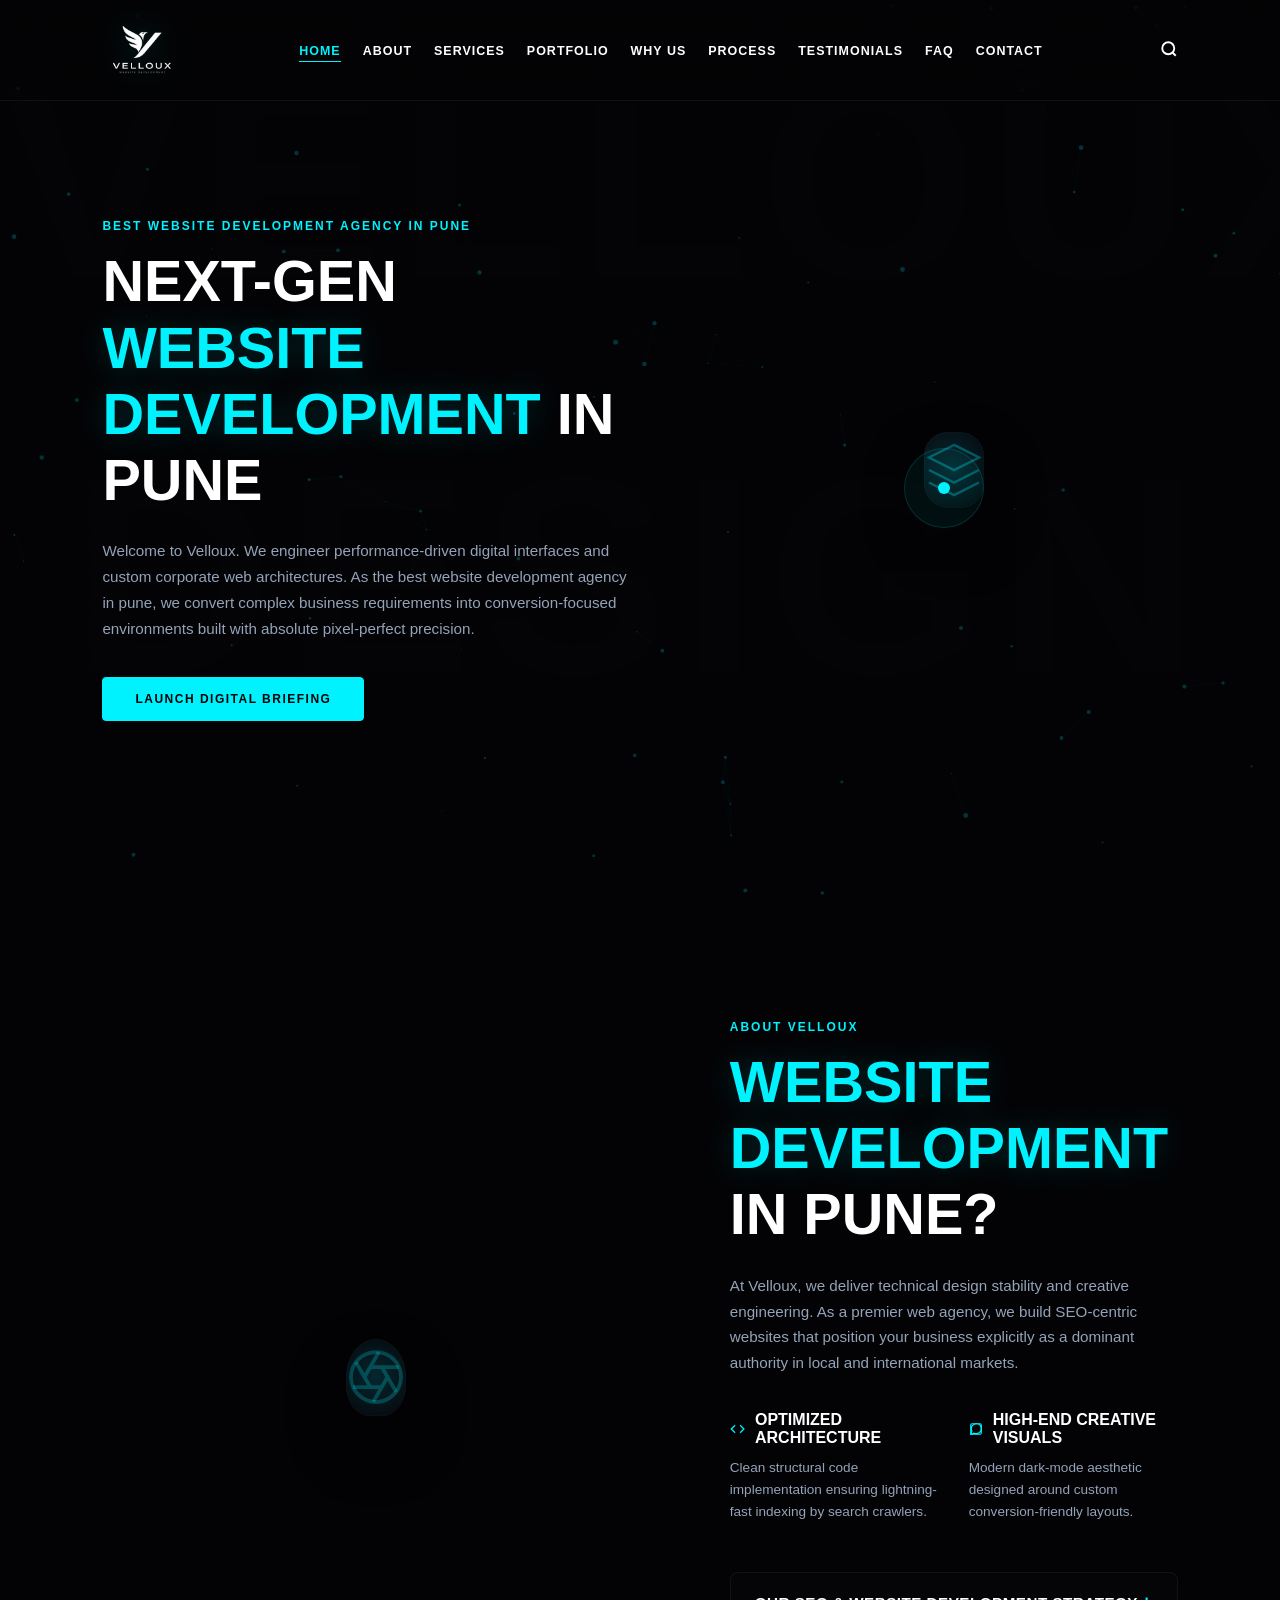
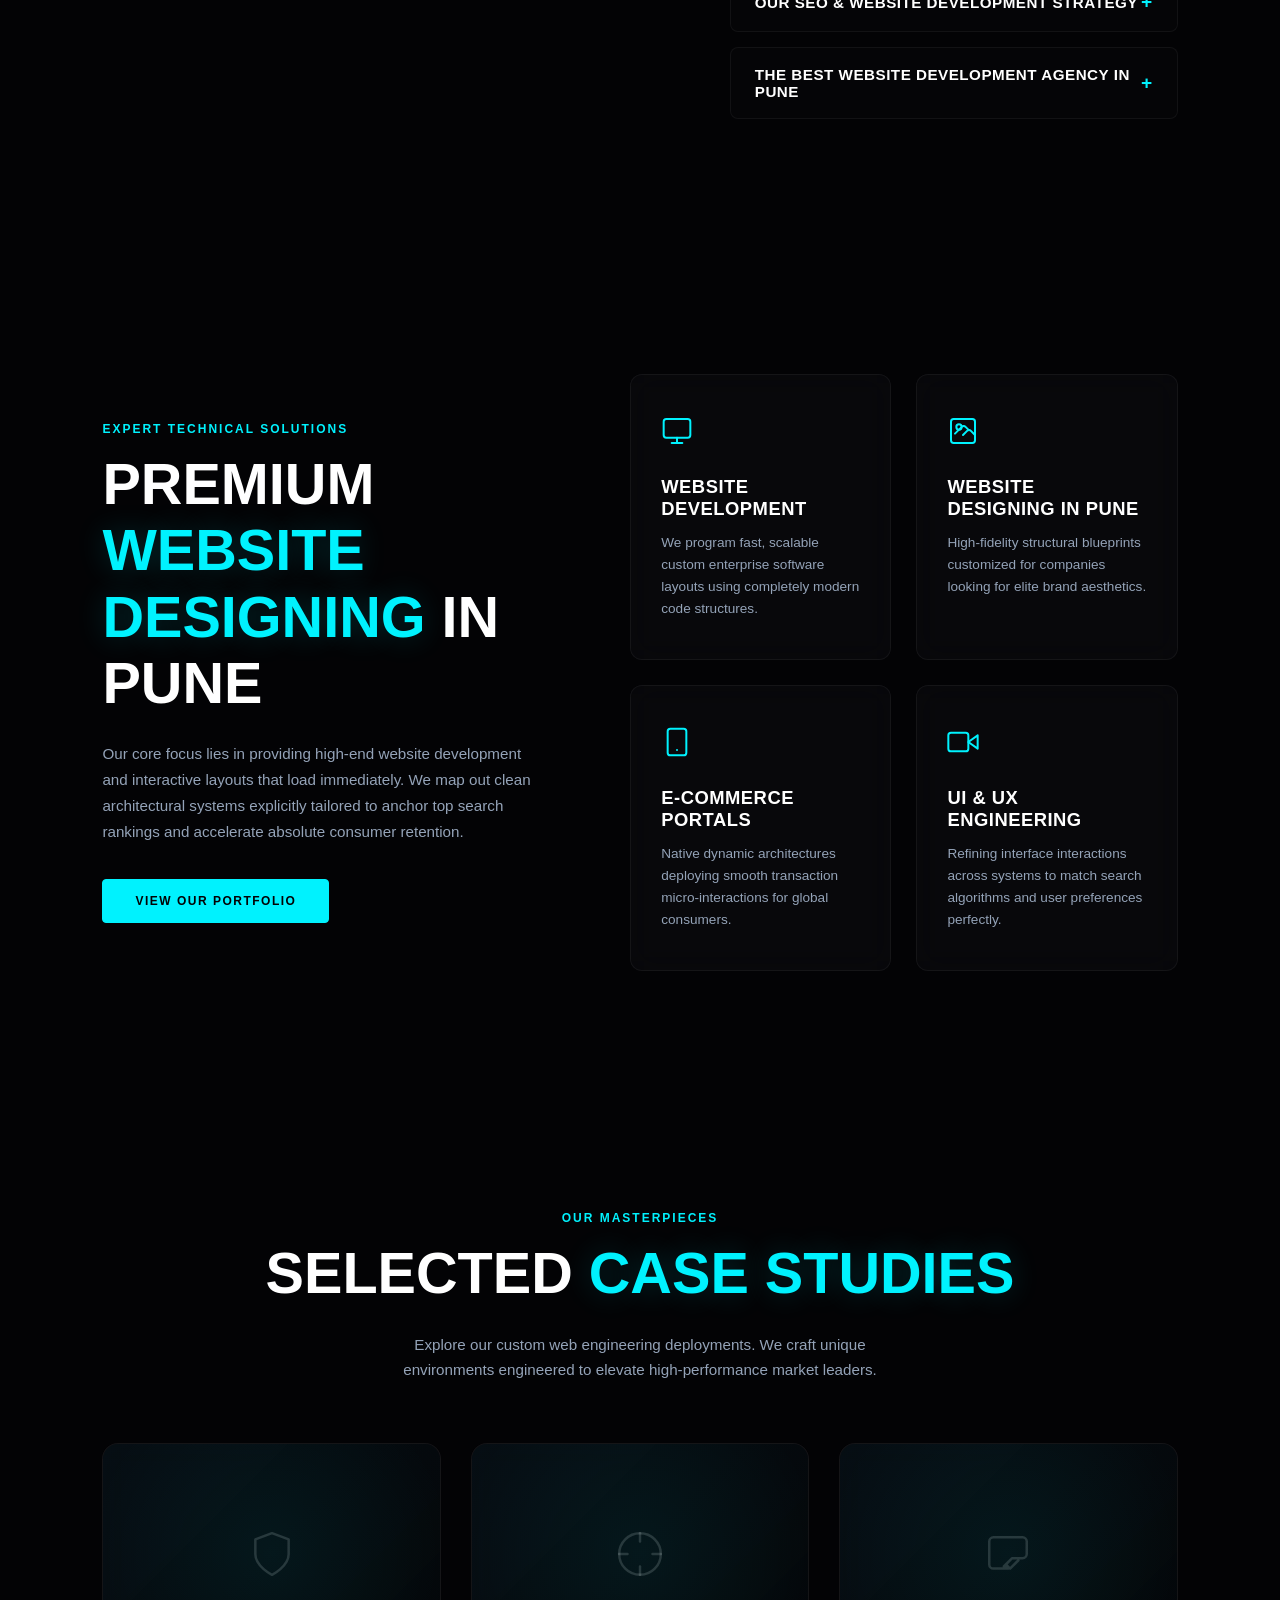
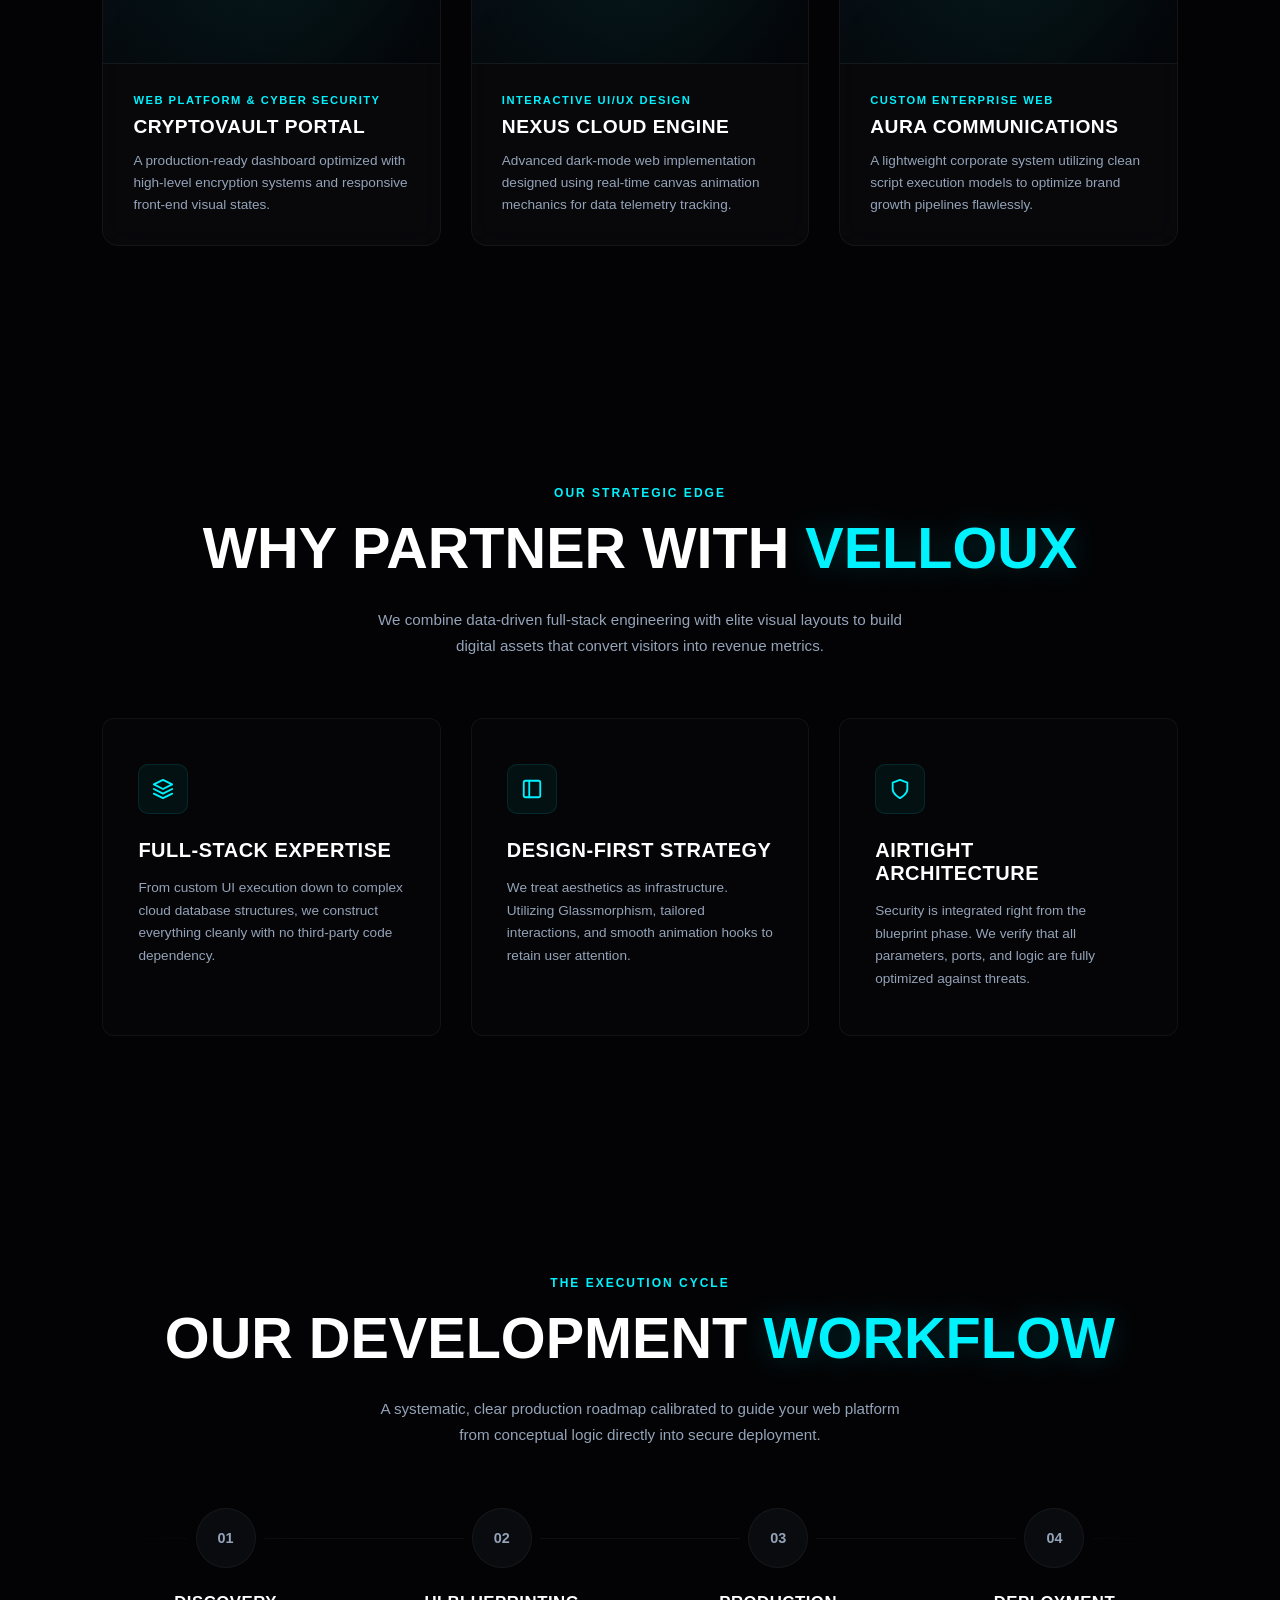
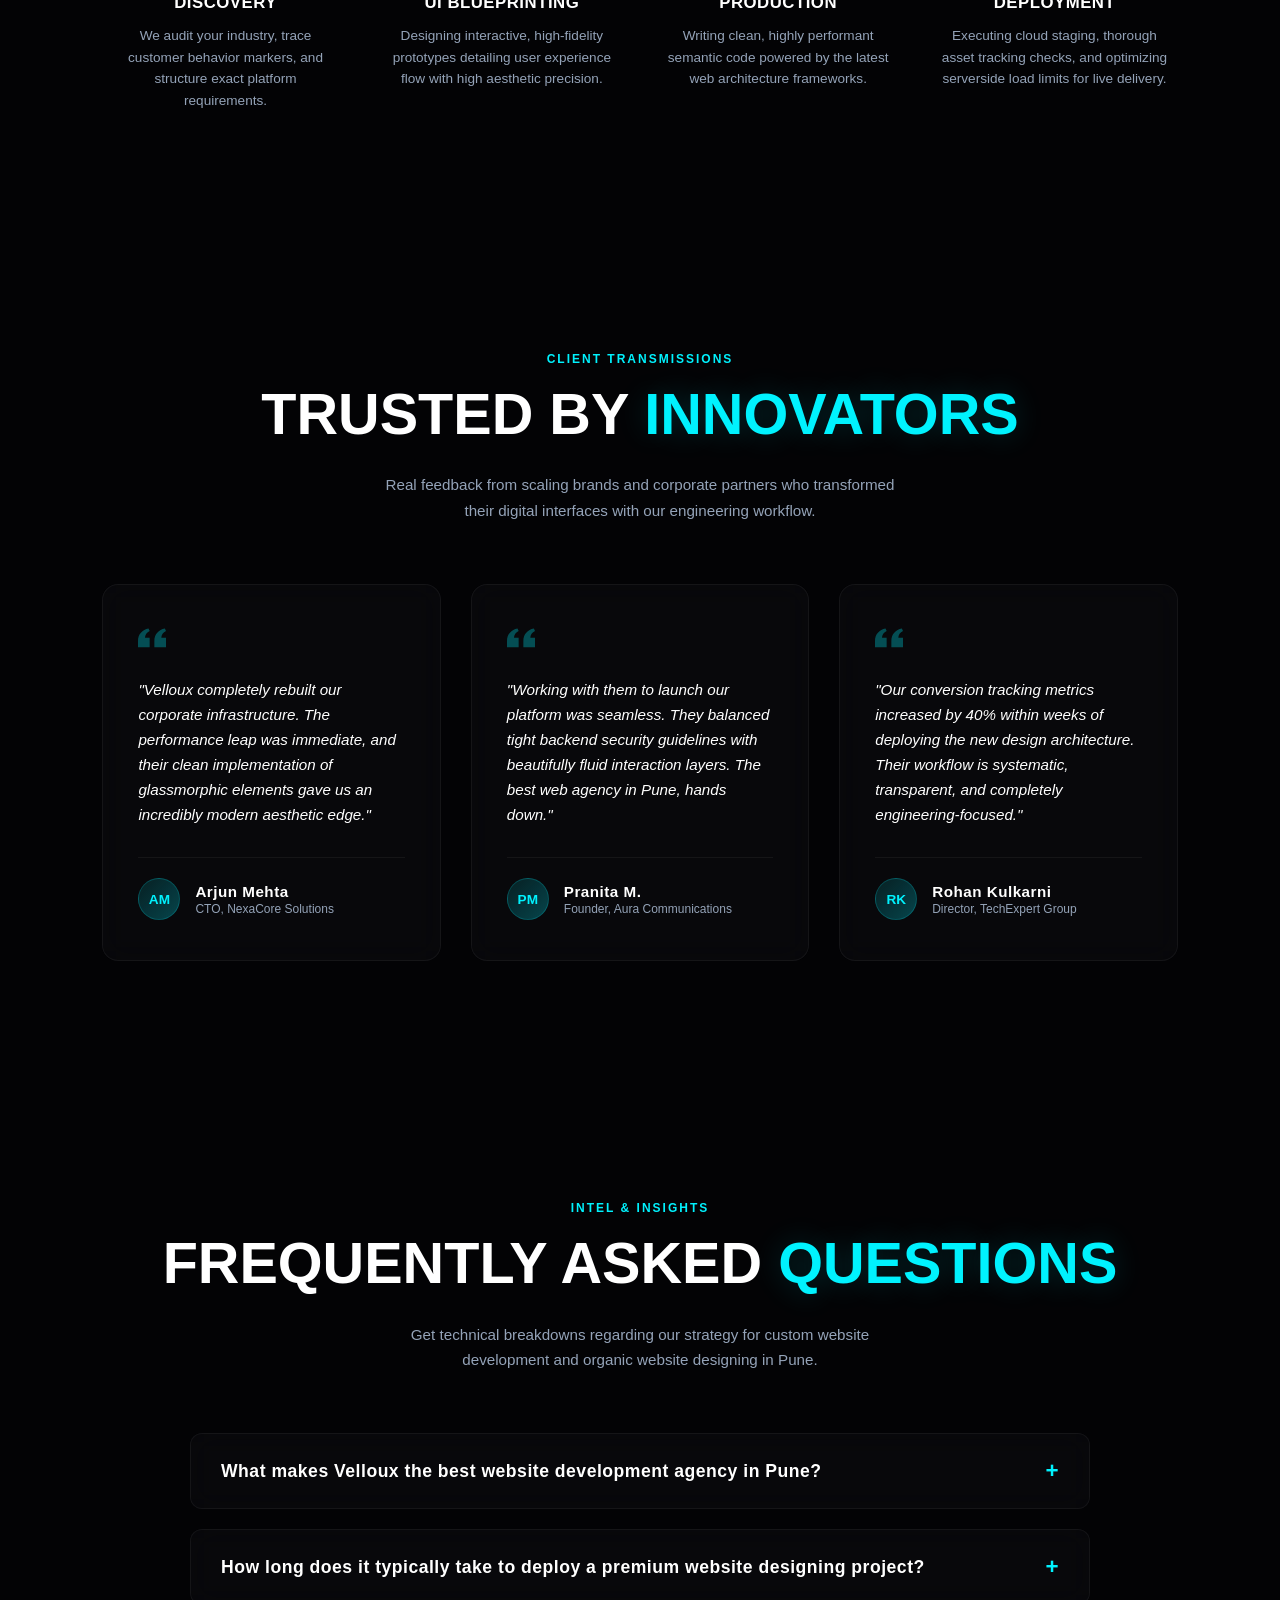
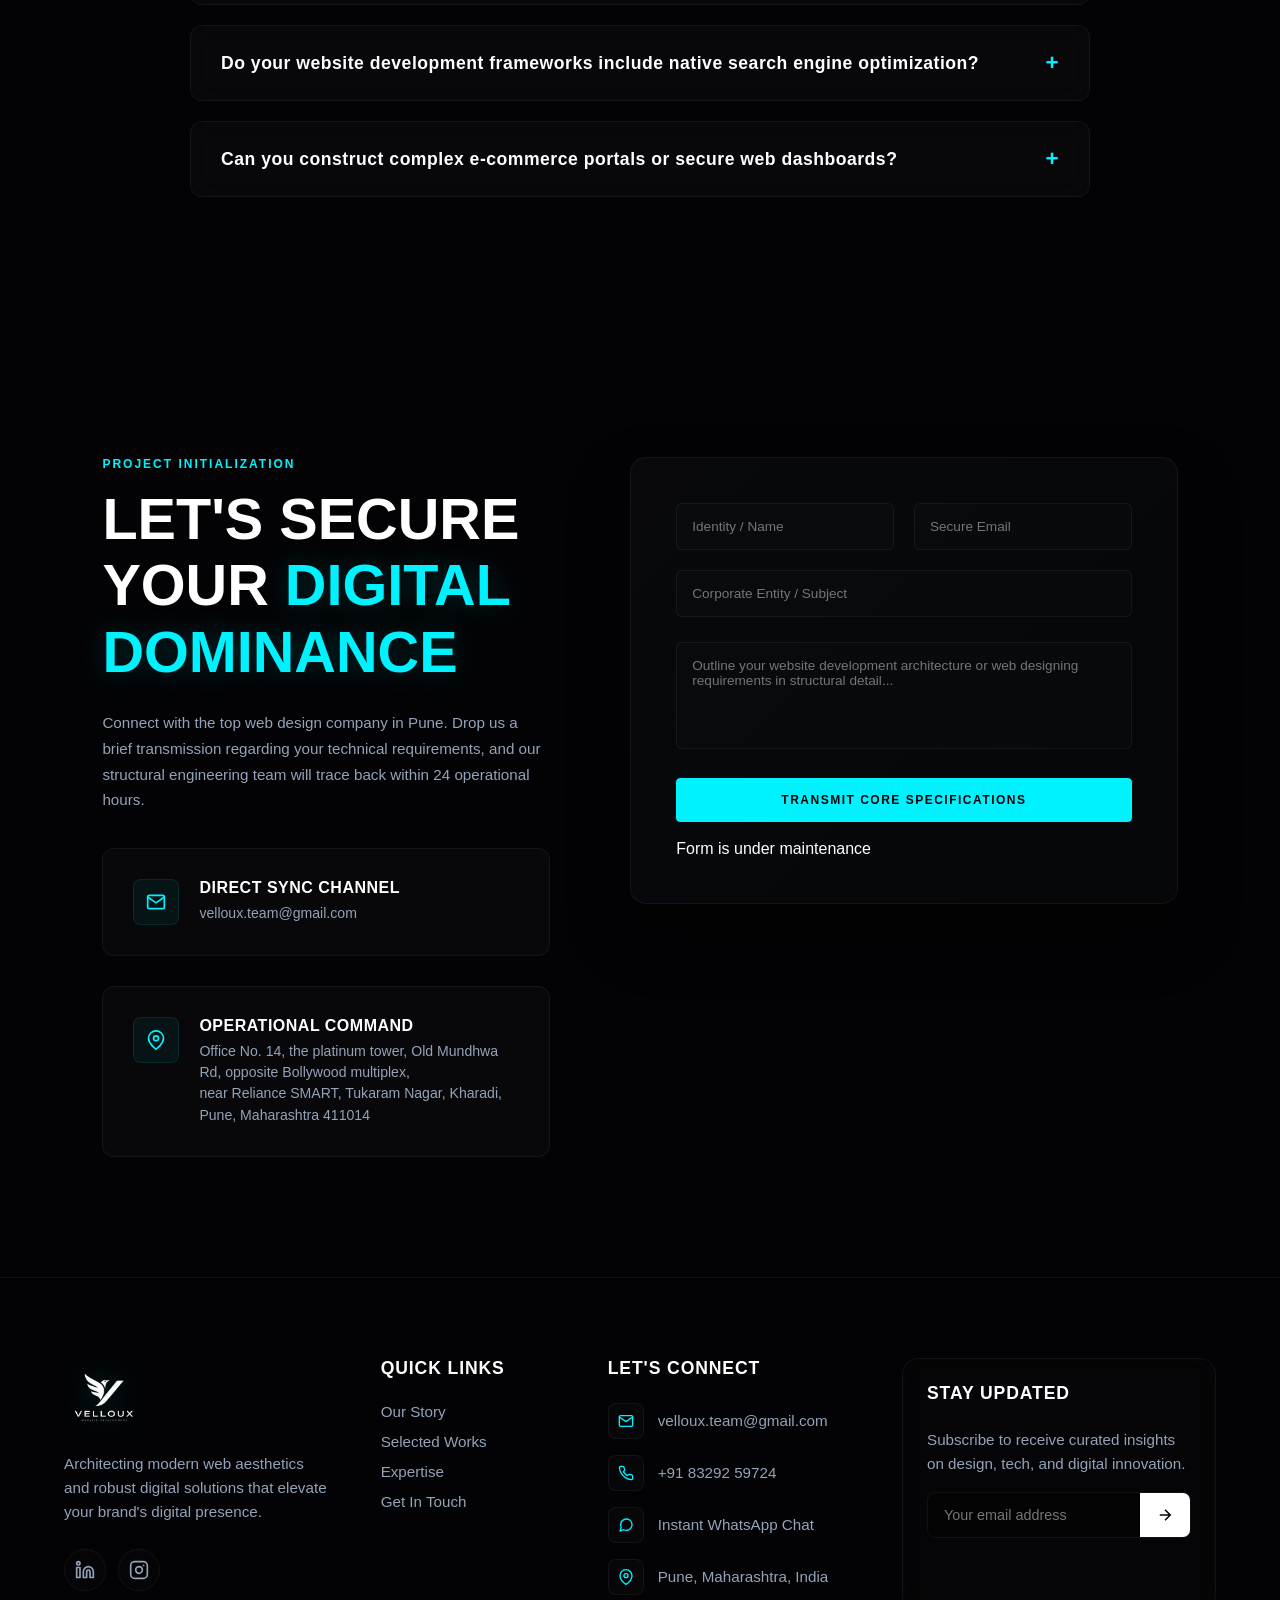
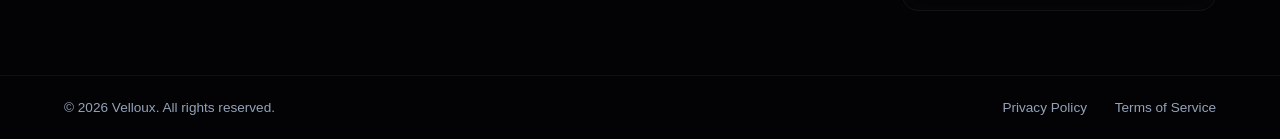
==== index.html @ 7aa00da4 "Update index.html" ====
<!DOCTYPE html>
<html lang="en">
<head>
    <meta charset="UTF-8">
    <meta name="viewport" content="width=device-width, initial-scale=1.0">
    
    <title>Velloux | Best Website Development Agency in Pune</title>
    <meta name="description" content="Velloux is a premier web design company offering professional website development in Pune. We deliver top-tier custom website designing in Pune to accelerate business growth.">
    <meta name="keywords" content="website development in pune, website designing in pune, website development, Velloux, best website development agency in pune">
    <meta name="robots" content="index, follow">
    <meta name="author" content="Velloux">
    <link rel="canonical" href="https://www.velloux.com/">

    <meta property="og:type" content="website">
    <meta property="og:url" content="https://www.velloux.com/">
    <meta property="og:title" content="Velloux | Best Website Development Agency in Pune">
    <meta property="og:description" content="Velloux is a premier web design company offering professional website development in Pune. We deliver top-tier custom website designing in Pune to accelerate business growth.">
    <meta property="og:image" content="https://www.velloux.com/assets/images/og-share-banner.jpg">

    <meta property="twitter:card" content="summary_large_image">
    <meta property="twitter:url" content="https://www.velloux.com/">
    <meta property="twitter:title" content="Velloux | Best Website Development Agency in Pune">
    <meta property="twitter:description" content="Velloux is a premier web design company offering professional website development in Pune. We deliver top-tier custom website designing in Pune to accelerate business growth.">
    <meta property="twitter:image" content="https://www.velloux.com/assets/images/og-share-banner.jpg">

    <script>
        (function(w,d,s,l,i){w[l]=w[l]||[];w[l].push({'gtm.start':
        new Date().getTime(),event:'gtm.js'});var f=d.getElementsByTagName(s)[0],
        j=d.getElementsByTagName(sxl,s.createElement(s),dl=l!='dataLayer'?'&l='+l:'';j.async=true;j.src=
        'https://www.googletagmanager.com/gtm.js?id='+i+dl;f.parentNode.insertBefore(j,f);
        })(window,document,'script','dataLayer','GTM-XXXXXXX');
    </script>

    <script async src="https://www.googletagmanager.com/gtag/js?id=GA_MEASUREMENT_ID"></script>
    <script>
        window.dataLayer = window.dataLayer || [];
        function gtag(){dataLayer.push(arguments);}
        gtag('js', new Date());
        gtag('config', 'GA_MEASUREMENT_ID');
    </script>

    <script type="application/ld+json">
    {
      "@context": "https://schema.org",
      "@type": "ProfessionalService",
      "name": "Velloux",
      "url": "https://www.velloux.com/",
      "image": "https://www.velloux.com/assets/images/og-share-banner.jpg",
      "description": "Velloux is a premier web design company offering professional website development in Pune.",
      "address": {
        "@type": "PostalAddress",
        "addressLocality": "Pune",
        "addressRegion": "MH",
        "addressCountry": "IN"
      },
      "geo": {
        "@type": "GeoCoordinates",
        "latitude": "18.5204",
        "longitude": "73.8567"
      },
      "priceRange": "$$"
    }
        <!-- Google tag (gtag.js) -->
<script async src="https://www.googletagmanager.com/gtag/js?id=G-8NYF3XCFQ7"></script>
<script>
  window.dataLayer = window.dataLayer || [];
  function gtag(){dataLayer.push(arguments);}
  gtag('js', new Date());

  gtag('config', 'G-8NYF3XCFQ7');
    </script>
   <link rel="stylesheet" href="style.css">
    <!-- Font Awesome CDN for Icons -->
    <link rel="stylesheet" href="https://cdnjs.cloudflare.com/ajax/libs/font-awesome/6.5.1/css/all.min.css" integrity="sha512-DTOQO9RWCH3ppGqcWaEA1BIZOC6xxalwEsw9c2QQeAIftl+Vegovlnee1c9QX4TctnWMn13TZye+giMm8e2LwA==" crossorigin="anonymous" referrerpolicy="no-referrer" />
</head>
<body>

    <!-- KINETIC CURSOR BALL -->
    <div id="custom-cursor"></div>

    <!-- INTERACTIVE BACKGROUND BACKDROP -->
    <canvas id="interactive-particle-canvas"></canvas>

    <!-- LOADING SHIELD CONTAINER -->
    <div id="preloader">
        <div class="loader-spinner"></div>
    </div>

    <!-- BACKGROUND BRAND WATERMARKS -->
    <div class="bg-watermark wm-hero">VELLOUX</div>
    <div class="bg-watermark wm-process">DESIGN</div>

    <!-- HEADER BRAND NAVIGATION -->
    <header>
        <a href="#" class="logo-block">
            <!-- LOGO IMAGE INTEGRATION -->
            <img src="inverted logo.png" alt="Velloux Logo" class="nav-logo-img">
        </a>
        <nav>
            <ul>
                <li class="active"><a href="#home">Home</a></li>
                 <li><a href="#about">About</a></li>
                <li><a href="#services">Services</a></li>
                <li><a href="#portfolio">Portfolio</a></li>
                <li><a href="#why-choose-us">Why Us</a></li>
                <li><a href="#process">Process</a></li>
                <li><a href="#testimonials">Testimonials</a></li>
                <li><a href="#faq">FAQ</a></li>
                <li><a href="#contact">Contact</a></li>
               
            </ul>
        </nav>
        <button class="nav-search" id="search-trigger" aria-label="Search Architecture">
            <svg width="18" height="18" viewBox="0 0 24 24" fill="none" stroke="currentColor" stroke-width="2.5"><circle cx="11" cy="11" r="8"></circle><line x1="21" y1="21" x2="16.65" y2="16.65"></line></svg>
        </button>
    </header>

    <main>
        <!-- HERO SUITE ENTRY -->
        <section class="hero-section" id="home">
            <div class="layout-split">
                <div class="scroll-reveal visible">
                    <span class="section-tag">Best Website Development Agency in Pune</span>
                    <h1 class="section-title">Next-Gen <span>Website Development</span> in Pune</h1>
                    <p class="section-desc">Welcome to Velloux. We engineer performance-driven digital interfaces and custom corporate web architectures. As the best website development agency in pune, we convert complex business requirements into conversion-focused environments built with absolute pixel-perfect precision.</p>
                    <button class="btn-cyan modal-trigger">Launch Digital Briefing</button>
                </div>
                <div class="media-frame scroll-reveal visible" id="hero-media-tilt">
                    <div class="glow-image-wrapper">
                        <div class="graphic-surface">
                            <svg width="60" height="60" viewBox="0 0 24 24" fill="none" stroke="rgba(0,242,254,0.3)" stroke-width="1"><path d="M12 2L2 7l10 5 10-5-10-5zM2 17l10 5 10-5M2 12l10 5 10-5"/></svg>
                        </div>
                    </div>
                    <div class="pulse-ring modal-trigger" title="Play Agency Reel"></div>
                </div>
            </div>
        </section>

        <!-- ABOUT SECTION -->
        <section id="about">
            <div class="layout-split">
                <div class="media-frame scroll-reveal">
                    <div class="glow-image-wrapper" style="border-radius: 50% 50% 40% 40%;">
                        <div class="graphic-surface" style="background: linear-gradient(135deg, rgba(2, 17, 26, 0.6) 0%, rgba(8, 13, 18, 0.8) 100%);">
                            <svg width="60" height="60" viewBox="0 0 24 24" fill="none" stroke="rgba(5,213,228,0.25)" stroke-width="1.5"><circle cx="12" cy="12" r="10"></circle><path d="M14.31 8l5.74 9.94M9.69 8h11.48M7.38 12l5.74-9.94M9.69 16L3.95 6.06M14.31 16H2.83M16.62 12l-5.74 9.94"/></svg>
                        </div>
                    </div>
                </div>
                <div class="scroll-reveal">
                    <span class="section-tag">About Velloux</span>
                    <h2 class="section-title"><span>Website Development</span> in Pune?</h2>
                    <p class="section-desc">At Velloux, we deliver technical design stability and creative engineering. As a premier web agency, we build SEO-centric websites that position your business explicitly as a dominant authority in local and international markets.</p>
                    
                    <div class="value-matrix">
                        <div class="value-node">
                            <h4>
                                <svg width="18" height="18" viewBox="0 0 24 24" fill="none" stroke="currentColor" stroke-width="2"><polyline points="16 18 22 12 16 6"></polyline><polyline points="8 6 2 12 8 18"></polyline></svg>
                                Optimized Architecture
                            </h4>
                            <p>Clean structural code implementation ensuring lightning-fast indexing by search crawlers.</p>
                        </div>
                        <div class="value-node">
                            <h4>
                                <svg width="18" height="18" viewBox="0 0 24 24" fill="none" stroke="currentColor" stroke-width="2"><rect x="3" y="3" width="18" height="18" rx="2"></rect><path d="M21 11.5a8.38 8.38 0 0 1-.9 3.8 8.5 8.5 0 0 1-7.6 4.7 8.38 8.38 0 0 1-3.8-.9L3 21l1.9-5.7a8.38 8.38 0 0 1-.9-3.8 8.5 8.5 0 0 1 4.7-7.6 8.38 8.38 0 0 1 3.8-.9h.5a8.48 8.48 0 0 1 8 8v.5z"></path></svg>
                                High-End Creative Visuals
                            </h4>
                            <p>Modern dark-mode aesthetic designed around custom conversion-friendly layouts.</p>
                        </div>
                    </div>

                    <!-- INTERACTIVE ACCORDIONS -->
                    <div class="accordion-wrapper">
                        <div class="accordion-node">
                            <button class="accordion-trigger">Our SEO & Website Development Strategy <span>+</span></button>
                            <div class="accordion-panel">
                                <p>We don't just write code; we design strategic pipelines. Every technical project built by Velloux follows modern on-page web standards, schema deployments, and lightweight scripting models to dominate top page visibility.</p>
                            </div>
                        </div>
                        <div class="accordion-node">
                            <button class="accordion-trigger">The Best Website Development Agency in Pune <span>+</span></button>
                            <div class="accordion-panel">
                                <p>From early concept mapping through custom script staging to the final serverside deployment, we match advanced design with conversion metrics to make sure your brand outperforms local competitors completely.</p>
                            </div>
                        </div>
                    </div>
                </div>
            </div>
        </section>

        <!-- OPERATIONAL SERVICES MATRIX -->
        <section id="services">
            <div class="layout-split services-layout">
                <div class="scroll-reveal">
                    <span class="section-tag">Expert Technical Solutions</span>
                    <h2 class="section-title">Premium <span>Website Designing</span> in Pune</h2>
                    <p class="section-desc">Our core focus lies in providing high-end website development and interactive layouts that load immediately. We map out clean architectural systems explicitly tailored to anchor top search rankings and accelerate absolute consumer retention.</p>
                    <button class="btn-cyan modal-trigger">View Our Portfolio</button>
                </div>
                <div class="services-grid scroll-reveal">
                    <!-- BLOCK 1 -->
                    <div class="service-block tilt-target">
                        <div class="service-icon-box">
                            <svg width="32" height="32" viewBox="0 0 24 24" fill="none" stroke="currentColor" stroke-width="1.5" stroke-linecap="round" stroke-linejoin="round"><rect x="2" y="3" width="20" height="14" rx="2" ry="2"></rect><line x1="8" y1="21" x2="16" y2="21"></line><line x1="12" y1="17" x2="12" y2="21"></line></svg>
                        </div>
                        <h3>Website Development</h3>
                        <p>We program fast, scalable custom enterprise software layouts using completely modern code structures.</p>
                    </div>
                    <!-- BLOCK 2 -->
                    <div class="service-block tilt-target">
                        <div class="service-icon-box">
                            <svg width="32" height="32" viewBox="0 0 24 24" fill="none" stroke="currentColor" stroke-width="1.5" stroke-linecap="round" stroke-linejoin="round"><rect x="3" y="3" width="18" height="18" rx="2" ry="2"></rect><circle cx="9" cy="9" r="2"></circle><path d="M21 15l-3.08-3.08a2 2 0 0 0-2.83 0L12 15"></path><path d="M16 11l-2.08-2.08a2 2 0 0 0-2.83 0L6 14"></path></svg>
                        </div>
                        <h3>Website Designing in Pune</h3>
                        <p>High-fidelity structural blueprints customized for companies looking for elite brand aesthetics.</p>
                    </div>
                    <!-- BLOCK 3 -->
                    <div class="service-block tilt-target">
                        <div class="service-icon-box">
                            <svg width="32" height="32" viewBox="0 0 24 24" fill="none" stroke="currentColor" stroke-width="1.5" stroke-linecap="round" stroke-linejoin="round"><rect x="5" y="2" width="14" height="20" rx="2" ry="2"></rect><line x1="12" y1="18" x2="12.01" y2="18"></line></svg>
                        </div>
                        <h3>E-Commerce Portals</h3>
                        <p>Native dynamic architectures deploying smooth transaction micro-interactions for global consumers.</p>
                    </div>
                    <!-- BLOCK 4 -->
                    <div class="service-block tilt-target">
                        <div class="service-icon-box">
                            <svg width="32" height="32" viewBox="0 0 24 24" fill="none" stroke="currentColor" stroke-width="1.5" stroke-linecap="round" stroke-linejoin="round"><polygon points="23 7 16 12 23 17 23 7"></polygon><rect x="1" y="5" width="15" height="14" rx="2" ry="2"></rect></svg>
                        </div>
                        <h3>UI & UX Engineering</h3>
                        <p>Refining interface interactions across systems to match search algorithms and user preferences perfectly.</p>
                    </div>
                </div>
            </div>
        </section>

        <!-- PORTFOLIO SHOWCASE SECTION -->
        <section id="portfolio">
            <div class="section-header-center scroll-reveal">
                <span class="section-tag">Our Masterpieces</span>
                <h2 class="section-title">Selected <span>Case Studies</span></h2>
                <p class="section-desc">Explore our custom web engineering deployments. We craft unique environments engineered to elevate high-performance market leaders.</p>
            </div>
            <div class="portfolio-grid">
                <!-- PROJECT CARD 1 -->
                <div class="portfolio-card scroll-reveal">
                    <div class="portfolio-visual-frame">
                        <svg width="50" height="50" viewBox="0 0 24 24" fill="none" stroke="currentColor" stroke-width="1.2" stroke-linecap="round" stroke-linejoin="round"><path d="M12 22s8-4 8-10V5l-8-3-8 3v7c0 6 8 10 8 10z"/></svg>
                    </div>
                    <div class="portfolio-content">
                        <span class="portfolio-meta">Web Platform & Cyber Security</span>
                        <h3>CryptoVault Portal</h3>
                        <p>A production-ready dashboard optimized with high-level encryption systems and responsive front-end visual states.</p>
                    </div>
                </div>
                <!-- PROJECT CARD 2 -->
                <div class="portfolio-card scroll-reveal">
                    <div class="portfolio-visual-frame">
                        <svg width="50" height="50" viewBox="0 0 24 24" fill="none" stroke="currentColor" stroke-width="1.2" stroke-linecap="round" stroke-linejoin="round"><circle cx="12" cy="12" r="10"></circle><line x1="22" y1="12" x2="18" y2="12"></line><line x1="6" y1="12" x2="2" y2="12"></line><line x1="12" y1="6" x2="12" y2="2"></line><line x1="12" y1="22" x2="12" y2="18"></line></svg>
                    </div>
                    <div class="portfolio-content">
                        <span class="portfolio-meta">Interactive UI/UX Design</span>
                        <h3>Nexus Cloud Engine</h3>
                        <p>Advanced dark-mode web implementation designed using real-time canvas animation mechanics for data telemetry tracking.</p>
                    </div>
                </div>
                <!-- PROJECT CARD 3 -->
                <div class="portfolio-card scroll-reveal">
                    <div class="portfolio-visual-frame">
                        <svg width="50" height="50" viewBox="0 0 24 24" fill="none" stroke="currentColor" stroke-width="1.2" stroke-linecap="round" stroke-linejoin="round"><path d="M11 17l2 2 4-4m-5 4H5a2 2 0 01-2-2V6a2 2 0 012-2h14a2 2 0 012 2v6a2 2 0 01-2 2h-5l-4 4z"/></svg>
                    </div>
                    <div class="portfolio-content">
                        <span class="portfolio-meta">Custom Enterprise Web</span>
                        <h3>Aura Communications</h3>
                        <p>A lightweight corporate system utilizing clean script execution models to optimize brand growth pipelines flawlessly.</p>
                    </div>
                </div>
            </div>
        </section>

        <!-- WHY CHOOSE US SECTION -->
        <section id="why-choose-us">
            <div class="section-header-center scroll-reveal">
                <span class="section-tag">Our Strategic Edge</span>
                <h2 class="section-title">Why Partner With <span>Velloux</span></h2>
                <p class="section-desc">We combine data-driven full-stack engineering with elite visual layouts to build digital assets that convert visitors into revenue metrics.</p>
            </div>
            <div class="why-grid">
                <!-- NODE 1 -->
                <div class="why-card scroll-reveal">
                    <div class="why-icon-shell">
                        <svg width="22" height="22" viewBox="0 0 24 24" fill="none" stroke="currentColor" stroke-width="2" stroke-linecap="round" stroke-linejoin="round"><polygon points="12 2 2 7 12 12 22 7 12 2"></polygon><polyline points="2 17 12 22 22 17"></polyline><polyline points="2 12 12 17 22 12"></polyline></svg>
                    </div>
                    <h3>Full-Stack Expertise</h3>
                    <p>From custom UI execution down to complex cloud database structures, we construct everything cleanly with no third-party code dependency.</p>
                </div>
                <!-- NODE 2 -->
                <div class="why-card scroll-reveal">
                    <div class="why-icon-shell">
                        <svg width="22" height="22" viewBox="0 0 24 24" fill="none" stroke="currentColor" stroke-width="2" stroke-linecap="round" stroke-linejoin="round"><rect x="3" y="3" width="18" height="18" rx="2" ry="2"></rect><line x1="9" y1="3" x2="9" y2="21"></line></svg>
                    </div>
                    <h3>Design-First Strategy</h3>
                    <p>We treat aesthetics as infrastructure. Utilizing Glassmorphism, tailored interactions, and smooth animation hooks to retain user attention.</p>
                </div>
                <!-- NODE 3 -->
                <div class="why-card scroll-reveal">
                    <div class="why-icon-shell">
                        <svg width="22" height="22" viewBox="0 0 24 24" fill="none" stroke="currentColor" stroke-width="2" stroke-linecap="round" stroke-linejoin="round"><path d="M12 22s8-4 8-10V5l-8-3-8 3v7c0 6 8 10 8 10z"></path></svg>
                    </div>
                    <h3>Airtight Architecture</h3>
                    <p>Security is integrated right from the blueprint phase. We verify that all parameters, ports, and logic are fully optimized against threats.</p>
                </div>
            </div>
        </section>

        <!-- PROCESS / WORKFLOW SECTION -->
        <section id="process">
            <div class="section-header-center scroll-reveal">
                <span class="section-tag">The Execution Cycle</span>
                <h2 class="section-title">Our Development <span>Workflow</span></h2>
                <p class="section-desc">A systematic, clear production roadmap calibrated to guide your web platform from conceptual logic directly into secure deployment.</p>
            </div>
            <div class="process-container">
                <!-- STEP 1 -->
                <div class="process-node scroll-reveal">
                    <div class="process-step-marker">01</div>
                    <h3>Discovery</h3>
                    <p>We audit your industry, trace customer behavior markers, and structure exact platform requirements.</p>
                </div>
                <!-- STEP 2 -->
                <div class="process-node scroll-reveal">
                    <div class="process-step-marker">02</div>
                    <h3>UI Blueprinting</h3>
                    <p>Designing interactive, high-fidelity prototypes detailing user experience flow with high aesthetic precision.</p>
                </div>
                <!-- STEP 3 -->
                <div class="process-node scroll-reveal">
                    <div class="process-step-marker">03</div>
                    <h3>Production</h3>
                    <p>Writing clean, highly performant semantic code powered by the latest web architecture frameworks.</p>
                </div>
                <!-- STEP 4 -->
                <div class="process-node scroll-reveal">
                    <div class="process-step-marker">04</div>
                    <h3>Deployment</h3>
                    <p>Executing cloud staging, thorough asset tracking checks, and optimizing serverside load limits for live delivery.</p>
                </div>
            </div>
        </section>

        <!-- TESTIMONIALS SECTION -->
        <section id="testimonials">
            <div class="section-header-center scroll-reveal">
                <span class="section-tag">Client Transmissions</span>
                <h2 class="section-title">Trusted by <span>Innovators</span></h2>
                <p class="section-desc">Real feedback from scaling brands and corporate partners who transformed their digital interfaces with our engineering workflow.</p>
            </div>
            <div class="testimonials-grid">
                <!-- TESTIMONIAL 1 -->
                <div class="testimonial-card scroll-reveal">
                    <div>
                        <div class="quote-icon">
                            <svg width="28" height="28" viewBox="0 0 24 24" fill="currentColor"><path d="M14.017 21v-7.391c0-5.704 3.731-9.57 8.983-10.609l.995 2.151c-2.432.917-3.995 3.638-3.995 5.849h4v8h-9.983zm-14.017 0v-7.391c0-5.704 3.748-9.57 9-10.609l.996 2.151c-2.433.917-3.996 3.638-3.996 5.849h3.983v8h-9.983z"/></svg>
                        </div>
                        <p class="testimonial-text">"Velloux completely rebuilt our corporate infrastructure. The performance leap was immediate, and their clean implementation of glassmorphic elements gave us an incredibly modern aesthetic edge."</p>
                    </div>
                    <div class="client-info">
                        <div class="client-avatar-shell">AM</div>
                        <div class="client-details">
                            <h4>Arjun Mehta</h4>
                            <span>CTO, NexaCore Solutions</span>
                        </div>
                    </div>
                </div>
                <!-- TESTIMONIAL 2 -->
                <div class="testimonial-card scroll-reveal">
                    <div>
                        <div class="quote-icon">
                            <svg width="28" height="28" viewBox="0 0 24 24" fill="currentColor"><path d="M14.017 21v-7.391c0-5.704 3.731-9.57 8.983-10.609l.995 2.151c-2.432.917-3.995 3.638-3.995 5.849h4v8h-9.983zm-14.017 0v-7.391c0-5.704 3.748-9.57 9-10.609l.996 2.151c-2.433.917-3.996 3.638-3.996 5.849h3.983v8h-9.983z"/></svg>
                        </div>
                        <p class="testimonial-text">"Working with them to launch our platform was seamless. They balanced tight backend security guidelines with beautifully fluid interaction layers. The best web agency in Pune, hands down."</p>
                    </div>
                    <div class="client-info">
                        <div class="client-avatar-shell">PM</div>
                        <div class="client-details">
                            <h4>Pranita M.</h4>
                            <span>Founder, Aura Communications</span>
                        </div>
                    </div>
                </div>
                <!-- TESTIMONIAL 3 -->
                <div class="testimonial-card scroll-reveal">
                    <div>
                        <div class="quote-icon">
                            <svg width="28" height="28" viewBox="0 0 24 24" fill="currentColor"><path d="M14.017 21v-7.391c0-5.704 3.731-9.57 8.983-10.609l.995 2.151c-2.432.917-3.995 3.638-3.995 5.849h4v8h-9.983zm-14.017 0v-7.391c0-5.704 3.748-9.57 9-10.609l.996 2.151c-2.433.917-3.996 3.638-3.996 5.849h3.983v8h-9.983z"/></svg>
                        </div>
                        <p class="testimonial-text">"Our conversion tracking metrics increased by 40% within weeks of deploying the new design architecture. Their workflow is systematic, transparent, and completely engineering-focused."</p>
                    </div>
                    <div class="client-info">
                        <div class="client-avatar-shell">RK</div>
                        <div class="client-details">
                            <h4>Rohan Kulkarni</h4>
                            <span>Director, TechExpert Group</span>
                        </div>
                    </div>
                </div>
            </div>
        </section>

        <!-- SEO OPTIMIZED FAQ SECTION -->
        <section id="faq">
            <div class="section-header-center scroll-reveal">
                <span class="section-tag">Intel & Insights</span>
                <h2 class="section-title">Frequently Asked <span>Questions</span></h2>
                <p class="section-desc">Get technical breakdowns regarding our strategy for custom website development and organic website designing in Pune.</p>
            </div>
            <div class="faq-layout-frame scroll-reveal">
                <!-- FAQ ITEM 1 -->
                <div class="faq-accordion-node">
                    <button class="faq-trigger-btn">
                        What makes Velloux the best website development agency in Pune?
                        <span>+</span>
                    </button>
                    <div class="faq-panel-content">
                        <p>Velloux sets a new benchmark for website development in Pune by completely bypassing generic pre-made frameworks and bloated templates. We program secure, lightning-fast, and custom corporate layouts designed specifically around glassmorphism visual mechanics, clean semantics, and advanced SEO logic to secure high market visibility.</p>
                    </div>
                </div>
                <!-- FAQ ITEM 2 -->
                <div class="faq-accordion-node">
                    <button class="faq-trigger-btn">
                        How long does it typically take to deploy a premium website designing project?
                        <span>+</span>
                    </button>
                    <div class="faq-panel-content">
                        <p>An elite custom website designing project typically cycles through production within 3 to 6 weeks. This timeline maps out deep data analysis, low-latency UI blueprinting, engineering production, cross-browser system checks, and live cloud staging to ensure smooth operation directly at launch.</p>
                    </div>
                </div>
                <!-- FAQ ITEM 3 -->
                <div class="faq-accordion-node">
                    <button class="faq-trigger-btn">
                        Do your website development frameworks include native search engine optimization?
                        <span>+</span>
                    </button>
                    <div class="faq-panel-content">
                        <p>Yes, structural on-page SEO is directly integrated into our blueprinting phase. We program cleanly with minimalist JavaScript compilation rules, semantic HTML5 blocks, optimized CSS rendering path hierarchies, and native schema injections so your site indexes perfectly across modern search networks.</p>
                    </div>
                </div>
                <!-- FAQ ITEM 4 -->
                <div class="faq-accordion-node">
                    <button class="faq-trigger-btn">
                        Can you construct complex e-commerce portals or secure web dashboards?
                        <span>+</span>
                    </button>
                    <div class="faq-panel-content">
                        <p>Absolutely. We build sophisticated web applications, digital product portals, and scalable e-commerce infrastructure. Every platform is designed with isolated backend database layers and encrypted communication APIs to guarantee robust security thresholds under high visitor loads.</p>
                    </div>
                </div>
            </div>
        </section>

        <!-- HIGH-CONVERSION CONTACT MATRIX -->
        <section id="contact">
            <div class="layout-split contact-layout">
                <div class="scroll-reveal">
                    <span class="section-tag">Project Initialization</span>
                    <h2 class="section-title">Let's Secure Your <span>Digital Dominance</span></h2>
                    <p class="section-desc">Connect with the top web design company in Pune. Drop us a brief transmission regarding your technical requirements, and our structural engineering team will trace back within 24 operational hours.</p>
                    
                    <div class="contact-meta-box">
                        <div class="contact-card-node">
                            <div class="contact-icon-shell">
                                <svg width="20" height="20" viewBox="0 0 24 24" fill="none" stroke="currentColor" stroke-width="2"><path d="M4 4h16c1.1 0 2 .9 2 2v12c0 1.1-.9 2-2 2H4c-1.1 0-2-.9-2-2V6c0-1.1.9-2 2-2z"></path><polyline points="22,6 12,13 2,6"></polyline></svg>
                            </div>
                            <div>
                                <h3>Direct Sync Channel</h3>
                                <p>velloux.team@gmail.com</p>
                            </div>
                        </div>
                        <div class="contact-card-node">
                            <div class="contact-icon-shell">
                                <svg width="20" height="20" viewBox="0 0 24 24" fill="none" stroke="currentColor" stroke-width="2"><path d="M21 10c0 7-9 13-9 13s-9-6-9-13a9 9 0 0 1 18 0z"></path><circle cx="12" cy="10" r="3"></circle></svg>
                            </div>
                            <div>
                                <h3>Operational Command</h3>
                                <p>Office No. 14, the platinum tower, Old Mundhwa Rd, opposite Bollywood multiplex, </p>
                                <p>near Reliance SMART, Tukaram Nagar, Kharadi, Pune, Maharashtra 411014</p>
                            </div>
                        </div>
                    </div>
                </div>

                <div class="contact-form-vault scroll-reveal">
                    <form onsubmit="event.preventDefault(); alert('Transmission Successful. Our engineering team will contact you shortly.');">
                        <div class="form-grid-split">
                            <div>
                                <input type="text" class="contact-input-field" placeholder="Identity / Name" required>
                            </div>
                            <div>
                                <input type="email" class="contact-input-field" placeholder="Secure Email" required>
                            </div>
                        </div>
                        <div class="form-group-full">
                            <input type="text" class="contact-input-field" placeholder="Corporate Entity / Subject" required>
                        </div>
                        <div class="form-group-full">
                            <textarea class="contact-input-field" placeholder="Outline your website development architecture or web designing requirements in structural detail..." rows="5" style="resize: none;" required></textarea>
                        </div>
                        <button type="submit" class="btn-cyan" style="width: 100%; text-align: center;">Transmit Core Specifications</button><br><br>
                        <p> Form is under maintenance</p>
                    </form>
                </div>
            </div>
        </section>
    </main>

    <!-- INTERACTIVE CONTACT MODAL WINDOW -->
    <div class="modal-overlay" id="contact-modal">
        <div class="modal-window">
            <button class="modal-close" id="modal-close-btn">&times;</button>
            <h2 class="section-title" style="font-size: 1.8rem; margin-bottom: 10px;">Connect With <span>Velloux</span></h2>
            <p class="section-desc" style="font-size: 0.85rem; margin-bottom: 20px;">Initialize your website development project with Pune's top web specialists.</p>
            <form class="modal-form" onsubmit="event.preventDefault(); alert('Transmission Successful. Our engineering team will contact you shortly.'); document.getElementById('contact-modal').classList.remove('active');">
                <input type="text" placeholder="Your Name / Company Name" required>
                <input type="email" placeholder="Your Professional Email Address" required>
                <textarea placeholder="Tell us about your website development or web designing requirements in detail..." rows="4" required></textarea>
                <button type="submit" class="btn-cyan">Submit Requirements</button>
            </form>
        </div>
    </div>

    <!-- FOOTER ATTACHMENT -->
    <footer class="premium-footer">
        <div class="footer-container">
            
            <!-- Column 1: Logo & Social Media -->
            <div class="footer-column brand-info">
                <!-- Premium Logo Wrapped Image Container -->
                <div class="footer-logo-wrap">
                    <img src="inverted logo.png" alt="Velloux Logo" class="footer-logo-img">
                </div>
                <p class="brand-tagline">Architecting modern web aesthetics and robust digital solutions that elevate your brand's digital presence.</p>
                
                <!-- Social Media Icons (LinkedIn, Instagram) -->
                <div class="social-media-cluster">
                    <!-- LinkedIn -->
                    <a href="https://www.linkedin.com/company/velloux/" class="social-icon" aria-label="LinkedIn" target="_blank" rel="noopener">
                        <svg width="20" height="20" viewBox="0 0 24 24" fill="none" stroke="currentColor" stroke-width="2" stroke-linecap="round" stroke-linejoin="round"><path d="M16 8a6 6 0 0 1 6 6v7h-4v-7a2 2 0 0 0-2-2 2 2 0 0 0-2 2v7h-4v-7a6 6 0 0 1 6-6z"/><rect x="2" y="9" width="4" height="12"/><circle cx="4" cy="4" r="2"/></svg>
                    </a>
                    <!-- Instagram -->
                    <a href="https://www.instagram.com/velloux.team/" class="social-icon" aria-label="Instagram" target="_blank" rel="noopener">
                        <svg width="20" height="20" viewBox="0 0 24 24" fill="none" stroke="currentColor" stroke-width="2" stroke-linecap="round" stroke-linejoin="round"><rect x="2" y="2" width="20" height="20" rx="5" ry="5"/><path d="M16 11.37A4 4 0 1 1 12.63 8 4 4 0 0 1 16 11.37z"/><line x1="17.5" y1="6.5" x2="17.51" y2="6.5"/></svg>
                    </a>
                </div>
            </div>

            <!-- Column 2: Quick Links -->
            <div class="footer-column">
                <h3 class="column-title">Quick Links</h3>
                <ul class="footer-links">
                    <li><a href="#about">Our Story</a></li>
                    <li><a href="#portfolio">Selected Works</a></li>
                    <li><a href="#services">Expertise</a></li>
                    <li><a href="#contact">Get In Touch</a></li>
                </ul>
            </div>

            <!-- Column 3: Connection Channels (All Clickable) -->
            <div class="footer-column connection-channels">
                <h3 class="column-title">Let's Connect</h3>
                <ul class="connection-list">
                    <!-- Email Link -->
                    <li>
                        <a href="mailto:velloux.team@gmail.com" class="connection-link">
                            <span class="icon-wrapper">
                                <svg width="16" height="16" viewBox="0 0 24 24" fill="none" stroke="currentColor" stroke-width="2" stroke-linecap="round" stroke-linejoin="round"><path d="M4 4h16c1.1 0 2 .9 2 2v12c0 1.1-.9 2-2 2H4c-1.1 0-2-.9-2-2V6c0-1.1.9-2 2-2z"/><polyline points="22,6 12,13 2,6"/></svg>
                            </span>
                            <span class="connection-text">velloux.team@gmail.com</span>
                        </a>
                    </li>
                    <!-- Call Link -->
                    <li>
                        <a href="tel:+918329259724" class="connection-link">
                            <span class="icon-wrapper">
                                <svg width="16" height="16" viewBox="0 0 24 24" fill="none" stroke="currentColor" stroke-width="2" stroke-linecap="round" stroke-linejoin="round"><path d="M22 16.92v3a2 2 0 0 1-2.18 2 19.79 19.79 0 0 1-8.63-3.07 19.5 19.5 0 0 1-6-6 19.79 19.79 0 0 1-3.07-8.67A2 2 0 0 1 4.11 2h3a2 2 0 0 1 2 1.72 12.84 12.84 0 0 0 .7 2.81 2 2 0 0 1-.45 2.11L8.09 9.91a16 16 0 0 0 6 6l1.27-1.27a2 2 0 0 1 2.11-.45 12.84 12.84 0 0 0 2.81.7A2 2 0 0 1 22 16.92z"/></svg>
                            </span>
                            <span class="connection-text">+91 83292 59724</span>
                        </a>
                    </li>
                    <!-- WhatsApp Link -->
                    <li>
                        <a href="https://wa.me/918329259724" class="connection-link" target="_blank" rel="noopener">
                            <span class="icon-wrapper">
                                <svg width="16" height="16" viewBox="0 0 24 24" fill="none" stroke="currentColor" stroke-width="2" stroke-linecap="round" stroke-linejoin="round"><path d="M21 11.5a8.38 8.38 0 0 1-.9 3.8 8.5 8.5 0 0 1-7.6 4.7 8.38 8.38 0 0 1-3.8-.9L3 21l1.9-5.7a8.38 8.38 0 0 1-.9-3.8 8.5 8.5 0 0 1 4.7-7.6 8.38 8.38 0 0 1 3.8-.9h.5a8.48 8.48 0 0 1 8 8v.5z"/></svg>
                            </span>
                            <span class="connection-text">Instant WhatsApp Chat</span>
                        </a>
                    </li>
                    <!-- Clickable Location Link (Google Maps) -->
                    <li>
                        <a href="https://www.google.com/maps/place/Velloux/@18.5484023,73.9278455,768m/data=!3m2!1e3!4b1!4m6!3m5!1s0x3bc2c1354e81b287:0xddbc57702757d78e!8m2!3d18.5483972!4d73.9304204!16s%2Fg%2F11nk8x8m3t!5m1!1e2?entry=ttu&g_ep=EgoyMDI2MDUyNi4wIKXMDSoASAFQAw%3D%3D" class="connection-link" target="_blank" rel="noopener">
                            <span class="icon-wrapper">
                                <svg width="16" height="16" viewBox="0 0 24 24" fill="none" stroke="currentColor" stroke-width="2" stroke-linecap="round" stroke-linejoin="round"><path d="M21 10c0 7-9 13-9 13s-9-6-9-13a9 9 0 0 1 18 0z"/><circle cx="12" cy="10" r="3"/></svg>
                            </span>
                            <span class="connection-text">Pune, Maharashtra, India</span>
                        </a>
                    </li>
                </ul>
            </div>

            <!-- Column 4: Premium Newsletter Card -->
            <div class="footer-column newsletter-card">
                <h3 class="column-title">Stay Updated</h3>
                <p class="newsletter-text">Subscribe to receive curated insights on design, tech, and digital innovation.</p>
                <form class="subscribe-form">
                    <input type="email" placeholder="Your email address" required />
                    <button type="submit" aria-label="Subscribe">
                        <svg width="18" height="18" viewBox="0 0 24 24" fill="none" stroke="currentColor" stroke-width="2"><path d="M5 12h14M12 5l7 7-7 7"/></svg>
                    </button>
                </form>
            </div>

        </div>

        <!-- Bottom Bar -->
        <div class="footer-bottom">
            <div class="bottom-container">
                <p>&copy; 2026 Velloux. All rights reserved.</p>
                <div class="bottom-legal">
                    <a href="#">Privacy Policy</a>
                    <a href="#">Terms of Service</a>
                </div>
            </div>
        </div>
    </footer>

    <!-- AUTOMATED JSON-LD SCHEMA FOR RICH SEARCH REWARDS (FAQ SCHEMA) -->
    <script src="script.js">
    
    </script>
</body>
</html>
---- style.css ----
/* --- DESIGN SYSTEM & COLOR TOKENS --- */
        :root {
            --bg-dark: #030305;
            --bg-card: rgba(12, 13, 15, 0.6);
            --glass-border: rgba(255, 255, 255, 0.05);
            --glass-glow: rgba(0, 242, 254, 0.03);
            --accent-cyan: #00f2fe;
            --accent-teal: #05d5e4;
            --text-pure: #ffffff;
            --text-muted: #94a3b8;
            --font-main: -apple-system, BlinkMacSystemFont, "Segoe UI", Roboto, sans-serif;
            --transition-smooth: all 0.5s cubic-bezier(0.16, 1, 0.3, 1);
            --transition-portfolio: all 0.4s cubic-bezier(0.25, 1, 0.5, 1);
        }

        /* --- RESET & LAYOUT ROOT --- */
        * {
            box-sizing: border-box;
            margin: 0;
            padding: 0;
        }

        html {
            scroll-behavior: smooth;
            background-color: var(--bg-dark);
            color: var(--text-pure);
            font-family: var(--font-main);
            -webkit-font-smoothing: antialiased;
            overflow-x: hidden;
        }

        /* --- GRAPHIC LOGO INTEGRATION --- */
        .nav-logo-img {
            height: 80px;
            width: auto;
            display: block;
            object-fit: contain;
            filter: drop-shadow(0 0 15px rgba(0, 242, 254, 0.2));
            transition: var(--transition-smooth);
        }
        .footer-logo-img{
            height: 80px;
            width: auto;
            display: block;
            object-fit: contain;
            filter: drop-shadow(0 0 15px rgba(0, 242, 254, 0.2));
        
        }
        .nav-logo-img:hover {
            filter: drop-shadow(0 0 25px rgba(0, 242, 254, 0.5)) brightness(1.1);
        }
        .footer-logo-wrap {
            margin-bottom: 10px;
            display: inline-block;
        }

        /* --- CUSTOM KINETIC CURSOR --- */
        #custom-cursor {
            width: 20px;
            height: 20px;
            border: 2px solid var(--accent-cyan);
            border-radius: 50%;
            position: fixed;
            transform: translate(-50%, -50%);
            pointer-events: none;
            z-index: 9999;
            transition: width 0.3s, height 0.3s, background-color 0.3s, opacity 0.3s;
            opacity: 0;
        }

        /* --- SCROLLBAR DESIGN --- */
        ::-webkit-scrollbar {
            width: 8px;
        }
        ::-webkit-scrollbar-track {
            background: var(--bg-dark);
        }
        ::-webkit-scrollbar-thumb {
            background: #1e293b;
            border-radius: 4px;
        }
        ::-webkit-scrollbar-thumb:hover {
            background: var(--accent-cyan);
        }

        /* --- INTERACTIVE CANVAS BACKDROP --- */
        #interactive-particle-canvas {
            position: fixed;
            top: 0;
            left: 0;
            width: 100vw;
            height: 100vh;
            z-index: -2;
            pointer-events: none;
        }

        /* --- BACKGROUND WATERMARK TYPOGRAPHY --- */
        .bg-watermark {
            position: absolute;
            width: 100%;
            text-align: center;
            font-size: 22vw;
            font-weight: 900;
            color: rgba(255, 255, 255, 0.006);
            letter-spacing: 10px;
            z-index: -1;
            pointer-events: none;
            user-select: none;
            left: 50%;
            transform: translateX(-50%);
            text-transform: uppercase;
            white-space: nowrap;
        }
        .wm-hero { top: 2%; }
        .wm-services { top: 13%; }
        .wm-portfolio { top: 24%; }
        .wm-why { top: 35%; }
        .wm-process { top: 46%; }
        .wm-testimonials { top: 57%; font-size: 14vw; }
        .wm-faq { top: 68%; font-size: 14vw; }
        .wm-contact { top: 79%; font-size: 12vw; }
        .wm-about { top: 90%; }

        /* --- PRELOADER --- */
        #preloader {
            position: fixed;
            top: 0; left: 0; width: 100%; height: 100%;
            background: #050506;
            z-index: 10000;
            display: flex;
            justify-content: center;
            align-items: center;
            transition: opacity 0.5s ease;
        }
        .loader-spinner {
            width: 40px;
            height: 40px;
            border: 2px solid rgba(0, 242, 254, 0.1);
            border-top: 2px solid var(--accent-cyan);
            border-radius: 50%;
            animation: spin 1s linear infinite;
        }
        @keyframes spin { 0% { transform: rotate(0deg); } 100% { transform: rotate(360deg); } }

        /* --- GLASSMORPHIC NAV BAR --- */
        header {
            position: fixed;
            top: 0; left: 0; width: 100%;
            padding: 10px 8%;
            display: flex;
            justify-content: space-between;
            align-items: center;
            z-index: 100;
            background: rgba(5, 5, 6, 0.4);
            backdrop-filter: blur(25px);
            -webkit-backdrop-filter: blur(25px);
            border-bottom: 1px solid var(--glass-border);
        }
        .logo-block {
            text-decoration: none;
            display: flex;
            align-items: center;
        }
        nav ul {
            display: flex;
            list-style: none;
            gap: 22px;
        }
        nav a {
            text-decoration: none;
            color: var(--text-pure);
            font-size: 0.78rem;
            font-weight: 600;
            text-transform: uppercase;
            letter-spacing: 1px;
            transition: var(--transition-smooth);
            position: relative;
            padding: 4px 0;
        }
        nav a::after {
            content: '';
            position: absolute;
            bottom: 0; left: 0; width: 0; height: 1px;
            background: var(--accent-cyan);
            transition: var(--transition-smooth);
        }
        nav a:hover::after, nav li.active a::after {
            width: 100%;
        }
        nav a:hover, nav li.active a {
            color: var(--accent-cyan);
        }
        .nav-search {
            background: none;
            border: none;
            color: var(--text-pure);
            cursor: pointer;
            transition: var(--transition-smooth);
        }
        .nav-search:hover {
            color: var(--accent-cyan);
            transform: scale(1.1);
        }

        /* --- GLOBAL CONTAINERS --- */
        section {
            padding: 120px 8%;
            position: relative;
            max-width: 1440px;
            margin: 0 auto;
        }
        .layout-split {
            display: grid;
            grid-template-columns: 1.1fr 0.9fr;
            gap: 80px;
            align-items: center;
        }
        .section-header-center {
            text-align: center;
            margin-bottom: 60px;
        }
        .section-header-center .section-desc {
            margin: 0 auto;
        }

        /* --- SUBHEADING TAGS & TITLES --- */
        .section-tag {
            color: var(--accent-cyan);
            font-size: 0.75rem;
            font-weight: 700;
            text-transform: uppercase;
            letter-spacing: 2px;
            display: block;
            margin-bottom: 15px;
        }
        .section-title {
            font-size: clamp(2.2rem, 4.5vw, 3.8rem);
            font-weight: 700;
            line-height: 1.15;
            text-transform: uppercase;
            margin-bottom: 25px;
        }
        .section-title span {
            color: var(--accent-cyan);
            text-shadow: 0 0 30px rgba(0, 242, 254, 0.2);
        }
        .section-desc {
            color: var(--text-muted);
            font-size: 0.95rem;
            line-height: 1.7;
            margin-bottom: 35px;
            max-width: 540px;
        }

        /* --- ACTIONABLE BUTTON ELEMENTS --- */
        .btn-cyan {
            display: inline-block;
            padding: 14px 32px;
            background: var(--accent-cyan);
            color: var(--bg-dark);
            text-decoration: none;
            font-size: 0.75rem;
            font-weight: 700;
            text-transform: uppercase;
            letter-spacing: 1.5px;
            border-radius: 4px;
            transition: var(--transition-smooth);
            border: 1px solid var(--accent-cyan);
            cursor: pointer;
        }
        .btn-cyan:hover {
            background: transparent;
            color: var(--accent-cyan);
            box-shadow: 0 0 25px rgba(0, 242, 254, 0.4);
            transform: translateY(-2px);
        }

        /* --- FLOATING GLASS IMAGE WRAPPER --- */
        .media-frame {
            position: relative;
            justify-self: center;
            perspective: 1200px;
        }
        .glow-image-wrapper {
            width: 100%;
            max-width: 380px;
            aspect-ratio: 0.78 / 1;
            border-radius: 24px;
            overflow: hidden;
            background: rgba(255, 255, 255, 0.01);
            position: relative;
            box-shadow: 0 30px 60px rgba(0, 0, 0, 0.4), inset 0 0 0 1px var(--glass-border);
            backdrop-filter: blur(10px);
            -webkit-backdrop-filter: blur(10px);
            transition: transform 0.5s cubic-bezier(0.16, 1, 0.3, 1);
            transform-style: preserve-3d;
        }
        .graphic-surface {
            width: 100%;
            height: 100%;
            background: linear-gradient(135deg, rgba(9, 30, 41, 0.6) 0%, rgba(3, 7, 10, 0.8) 100%);
            display: flex;
            align-items: center;
            justify-content: center;
            position: relative;
        }
        .graphic-surface::after {
            content: '';
            position: absolute;
            width: 140%;
            height: 140%;
            background: radial-gradient(circle, rgba(0, 242, 254, 0.12) 0%, transparent 60%);
            top: -20%; right: -20%;
        }

        /* --- HERO SPECIFIC LAYOUT --- */
        .hero-section {
            min-height: 100vh;
            display: flex;
            align-items: center;
            padding-top: 160px;
        }

        /* --- SERVICES BLOCKS --- */
        .services-layout {
            grid-template-columns: 0.9fr 1.1fr;
        }
        .services-grid {
            display: grid;
            grid-template-columns: repeat(2, 1fr);
            gap: 25px;
            perspective: 1000px;
        }
        .service-block {
            background: var(--bg-card);
            backdrop-filter: blur(15px);
            -webkit-backdrop-filter: blur(15px);
            border: 1px solid var(--glass-border);
            padding: 40px 30px;
            border-radius: 12px;
            transition: var(--transition-smooth);
            text-align: left;
            cursor: pointer;
            transform-style: preserve-3d;
        }
        .service-block:hover {
            border-color: rgba(0, 242, 254, 0.4);
            background: rgba(12, 13, 15, 0.8);
            box-shadow: 0 30px 60px rgba(0, 0, 0, 0.6), inset 0 0 20px var(--glass-glow);
        }
        .service-icon-box {
            margin-bottom: 25px;
            color: var(--accent-cyan);
            transition: var(--transition-smooth);
            transform: translateZ(20px);
        }
        .service-block:hover .service-icon-box {
            transform: translateZ(35px) scale(1.1);
            filter: drop-shadow(0 0 8px rgba(0, 242, 254, 0.6));
        }
        .service-block h3 {
            font-size: 1.15rem;
            font-weight: 600;
            margin-bottom: 12px;
            text-transform: uppercase;
            letter-spacing: 0.5px;
            transform: translateZ(15px);
        }
        .service-block p {
            color: var(--text-muted);
            font-size: 0.85rem;
            line-height: 1.6;
            transform: translateZ(10px);
        }

        /* --- PORTFOLIO SECTION --- */
        .portfolio-grid {
            display: grid;
            grid-template-columns: repeat(3, 1fr);
            gap: 30px;
        }
        .portfolio-card {
            background: var(--bg-card);
            backdrop-filter: blur(15px);
            -webkit-backdrop-filter: blur(15px);
            border: 1px solid var(--glass-border);
            border-radius: 16px;
            overflow: hidden;
            position: relative;
            transform: translateY(0);
            transition: var(--transition-portfolio);
            cursor: pointer;
        }
        .portfolio-card:hover {
            transform: translateY(-8px);
            border-color: rgba(0, 242, 254, 0.35);
            background: rgba(16, 18, 22, 0.85);
            box-shadow: 0 25px 50px rgba(0, 0, 0, 0.5), 0 0 30px rgba(0, 242, 254, 0.05);
        }
        .portfolio-visual-frame {
            width: 100%;
            height: 220px;
            background: linear-gradient(135deg, rgba(5, 25, 35, 0.4) 0%, rgba(2, 5, 8, 0.7) 100%);
            display: flex;
            align-items: center;
            justify-content: center;
            position: relative;
            border-bottom: 1px solid var(--glass-border);
            overflow: hidden;
        }
        .portfolio-visual-frame::after {
            content: '';
            position: absolute;
            width: 130%;
            height: 130%;
            background: radial-gradient(circle, rgba(0, 242, 254, 0.06) 0%, transparent 70%);
            transition: var(--transition-portfolio);
        }
        .portfolio-card:hover .portfolio-visual-frame::after {
            background: radial-gradient(circle, rgba(0, 242, 254, 0.12) 0%, transparent 60%);
        }
        .portfolio-visual-frame svg {
            color: rgba(255, 255, 255, 0.15);
            transition: var(--transition-portfolio);
        }
        .portfolio-card:hover .portfolio-visual-frame svg {
            transform: scale(1.05);
            color: var(--accent-cyan);
            filter: drop-shadow(0 0 10px rgba(0, 242, 254, 0.4));
        }
        .portfolio-content {
            padding: 30px;
        }
        .portfolio-meta {
            font-size: 0.7rem;
            color: var(--accent-cyan);
            text-transform: uppercase;
            letter-spacing: 1.5px;
            font-weight: 700;
            margin-bottom: 10px;
            display: block;
        }
        .portfolio-card h3 {
            font-size: 1.2rem;
            font-weight: 600;
            text-transform: uppercase;
            letter-spacing: 0.5px;
            margin-bottom: 12px;
            transition: var(--transition-portfolio);
        }
        .portfolio-card:hover h3 {
            color: var(--accent-cyan);
        }
        .portfolio-card p {
            color: var(--text-muted);
            font-size: 0.85rem;
            line-height: 1.6;
        }

        /* --- WHY CHOOSE US SYSTEM --- */
        .why-grid {
            display: grid;
            grid-template-columns: repeat(3, 1fr);
            gap: 30px;
        }
        .why-card {
            background: rgba(255, 255, 255, 0.01);
            border: 1px solid var(--glass-border);
            border-radius: 12px;
            padding: 45px 35px;
            transition: var(--transition-smooth);
        }
        .why-card:hover {
            background: rgba(255, 255, 255, 0.02);
            border-color: rgba(0, 242, 254, 0.2);
            transform: scale(1.02);
        }
        .why-icon-shell {
            width: 50px;
            height: 50px;
            background: rgba(0, 242, 254, 0.05);
            color: var(--accent-cyan);
            border-radius: 10px;
            display: flex;
            align-items: center;
            justify-content: center;
            margin-bottom: 25px;
            border: 1px solid rgba(0, 242, 254, 0.1);
        }
        .why-card h3 {
            font-size: 1.25rem;
            font-weight: 600;
            text-transform: uppercase;
            letter-spacing: 0.5px;
            margin-bottom: 15px;
        }
        .why-card p {
            color: var(--text-muted);
            font-size: 0.85rem;
            line-height: 1.65;
        }

        /* --- PROCESS / WORKFLOW LINE MATRIX --- */
        .process-container {
            position: relative;
            display: grid;
            grid-template-columns: repeat(4, 1fr);
            gap: 30px;
            margin-top: 20px;
        }
        .process-container::before {
            content: '';
            position: absolute;
            top: 30px;
            left: 0;
            width: 100%;
            height: 1px;
            background: linear-gradient(90deg, transparent 0%, var(--glass-border) 20%, var(--glass-border) 80%, transparent 100%);
            z-index: 1;
        }
        .process-node {
            position: relative;
            z-index: 2;
            text-align: center;
            padding: 0 10px;
        }
        .process-step-marker {
            width: 60px;
            height: 60px;
            background: #090b0e;
            border: 1px solid var(--glass-border);
            color: var(--text-muted);
            border-radius: 50%;
            display: flex;
            align-items: center;
            justify-content: center;
            margin: 0 auto 25px;
            font-size: 0.9rem;
            font-weight: 700;
            transition: var(--transition-smooth);
            box-shadow: 0 0 0 8px #030305;
        }
        .process-node:hover .process-step-marker {
            border-color: var(--accent-cyan);
            color: var(--accent-cyan);
            box-shadow: 0 0 0 8px #030305, 0 0 20px rgba(0, 242, 254, 0.2);
        }
        .process-node h3 {
            font-size: 1.05rem;
            font-weight: 600;
            text-transform: uppercase;
            letter-spacing: 0.5px;
            margin-bottom: 12px;
        }
        .process-node p {
            color: var(--text-muted);
            font-size: 0.85rem;
            line-height: 1.6;
        }

        /* --- TESTIMONIALS SECTION --- */
        .testimonials-grid {
            display: grid;
            grid-template-columns: repeat(3, 1fr);
            gap: 30px;
        }
        .testimonial-card {
            background: var(--bg-card);
            backdrop-filter: blur(15px);
            -webkit-backdrop-filter: blur(15px);
            border: 1px solid var(--glass-border);
            border-radius: 16px;
            padding: 40px 35px;
            display: flex;
            flex-direction: column;
            justify-content: space-between;
            transition: var(--transition-smooth);
        }
        .testimonial-card:hover {
            border-color: rgba(0, 242, 254, 0.25);
            background: rgba(16, 18, 22, 0.75);
            transform: translateY(-5px);
            box-shadow: 0 20px 40px rgba(0, 0, 0, 0.5);
        }
        .quote-icon {
            color: var(--accent-cyan);
            opacity: 0.3;
            margin-bottom: 20px;
        }
        .testimonial-text {
            color: var(--text-pure);
            font-size: 0.95rem;
            line-height: 1.65;
            font-style: italic;
            margin-bottom: 30px;
        }
        .client-info {
            display: flex;
            align-items: center;
            gap: 15px;
            border-top: 1px solid rgba(255, 255, 255, 0.05);
            padding-top: 20px;
        }
        .client-avatar-shell {
            width: 42px;
            height: 42px;
            border-radius: 50%;
            background: linear-gradient(135deg, rgba(0, 242, 254, 0.1) 0%, rgba(5, 213, 228, 0.3) 100%);
            border: 1px solid rgba(0, 242, 254, 0.2);
            display: flex;
            align-items: center;
            justify-content: center;
            color: var(--accent-cyan);
            font-weight: 700;
            font-size: 0.85rem;
        }
        .client-details h4 {
            font-size: 0.95rem;
            font-weight: 600;
            letter-spacing: 0.5px;
        }
        .client-details span {
            color: var(--text-muted);
            font-size: 0.75rem;
            display: block;
            margin-top: 2px;
        }

        /* --- FAQ ACCORDIONS --- */
        .faq-layout-frame {
            max-width: 900px;
            margin: 0 auto;
        }
        .faq-accordion-node {
            border: 1px solid var(--glass-border);
            background: var(--bg-card);
            backdrop-filter: blur(15px);
            -webkit-backdrop-filter: blur(15px);
            border-radius: 12px;
            margin-bottom: 20px;
            padding: 24px 30px;
            transition: var(--transition-smooth);
        }
        .faq-accordion-node:hover {
            border-color: rgba(0, 242, 254, 0.25);
            background: rgba(16, 18, 22, 0.7);
            box-shadow: 0 15px 30px rgba(0, 0, 0, 0.4);
        }
        .faq-trigger-btn {
            width: 100%;
            background: none;
            border: none;
            color: var(--text-pure);
            text-align: left;
            font-size: 1.1rem;
            font-weight: 600;
            letter-spacing: 0.5px;
            display: flex;
            justify-content: space-between;
            align-items: center;
            cursor: pointer;
            padding: 0;
        }
        .faq-trigger-btn span {
            color: var(--accent-cyan);
            font-size: 1.4rem;
            transition: transform 0.4s cubic-bezier(0.16, 1, 0.3, 1);
            margin-left: 20px;
        }
        .faq-accordion-node.active .faq-trigger-btn span {
            transform: rotate(45deg);
        }
        .faq-panel-content {
            max-height: 0;
            overflow: hidden;
            transition: max-height 0.4s cubic-bezier(0.16, 1, 0.3, 1);
        }
        .faq-panel-content p {
            padding-top: 18px;
            color: var(--text-muted);
            font-size: 0.95rem;
            line-height: 1.7;
        }

        /* --- DEDICATED CONTACT ARCHITECTURE --- */
        .contact-layout {
            grid-template-columns: 0.9fr 1.1fr;
            align-items: start;
        }
        .contact-meta-box {
            display: flex;
            flex-direction: column;
            gap: 30px;
            margin-top: 20px;
        }
        .contact-card-node {
            background: var(--bg-card);
            border: 1px solid var(--glass-border);
            padding: 30px;
            border-radius: 12px;
            display: flex;
            gap: 20px;
            align-items: flex-start;
            transition: var(--transition-smooth);
        }
        .contact-card-node:hover {
            border-color: rgba(0, 242, 254, 0.2);
            background: rgba(16, 18, 22, 0.6);
            transform: translateX(5px);
        }
        .contact-icon-shell {
            width: 46px;
            height: 46px;
            background: rgba(0, 242, 254, 0.05);
            border: 1px solid rgba(0, 242, 254, 0.1);
            color: var(--accent-cyan);
            border-radius: 8px;
            display: flex;
            align-items: center;
            justify-content: center;
            flex-shrink: 0;
        }
        .contact-card-node h3 {
            font-size: 1rem;
            font-weight: 600;
            text-transform: uppercase;
            letter-spacing: 0.5px;
            margin-bottom: 6px;
        }
        .contact-card-node p {
            color: var(--text-muted);
            font-size: 0.88rem;
            line-height: 1.5;
        }
        .contact-form-vault {
            background: linear-gradient(135deg, rgba(12, 13, 15, 0.7) 0%, rgba(5, 7, 9, 0.9) 100%);
            border: 1px solid var(--glass-border);
            padding: 45px;
            border-radius: 16px;
            box-shadow: 0 30px 60px rgba(0,0,0,0.4);
        }
        .form-grid-split {
            display: grid;
            grid-template-columns: repeat(2, 1fr);
            gap: 20px;
            margin-bottom: 20px;
        }
        .contact-input-field {
            width: 100%;
            background: rgba(255,255,255,0.01);
            border: 1px solid var(--glass-border);
            padding: 15px;
            color: #fff;
            border-radius: 6px;
            font-family: var(--font-main);
            font-size: 0.85rem;
            transition: var(--transition-smooth);
        }
        .contact-input-field:focus {
            outline: none;
            border-color: var(--accent-cyan);
            background: rgba(255,255,255,0.03);
            box-shadow: 0 0 15px rgba(0, 242, 254, 0.1);
        }
        .form-group-full {
            margin-bottom: 25px;
        }

        /* --- ABOUT US VALUE LINE MATRIX --- */
        .value-matrix {
            display: grid;
            grid-template-columns: repeat(2, 1fr);
            gap: 30px;
            margin-top: 20px;
        }
        .value-node h4 {
            font-size: 1rem;
            font-weight: 600;
            text-transform: uppercase;
            margin-bottom: 10px;
            display: flex;
            align-items: center;
            gap: 10px;
        }
        .value-node h4 svg {
            color: var(--accent-cyan);
            transition: transform 0.3s ease;
        }
        .value-node:hover h4 svg {
            transform: rotate(15deg) scale(1.1);
        }
        .value-node p {
            color: var(--text-muted);
            font-size: 0.85rem;
            line-height: 1.6;
        }

        /* --- GLASSMORPHIC ACCORDIONS --- */
        .accordion-wrapper {
            margin-top: 50px;
            max-width: 600px;
        }
        .accordion-node {
            border: 1px solid var(--glass-border);
            background: rgba(255, 255, 255, 0.01);
            border-radius: 8px;
            margin-bottom: 15px;
            padding: 18px 24px;
            transition: var(--transition-smooth);
        }
        .accordion-node:hover {
            border-color: rgba(0, 242, 254, 0.2);
            background: rgba(255, 255, 255, 0.02);
        }
        .accordion-trigger {
            width: 100%;
            background: none;
            border: none;
            color: var(--text-pure);
            text-align: left;
            font-size: 0.95rem;
            font-weight: 600;
            text-transform: uppercase;
            letter-spacing: 0.5px;
            display: flex;
            justify-content: space-between;
            align-items: center;
            cursor: pointer;
        }
        .accordion-trigger span {
            color: var(--accent-cyan);
            font-size: 1.2rem;
            transition: transform 0.4s cubic-bezier(0.16, 1, 0.3, 1);
        }
        .accordion-node.active .accordion-trigger span {
            transform: rotate(45deg);
        }
        .accordion-panel {
            max-height: 0;
            overflow: hidden;
            transition: max-height 0.4s cubic-bezier(0.16, 1, 0.3, 1);
        }
        .accordion-panel p {
            padding-top: 15px;
            color: var(--text-muted);
            font-size: 0.85rem;
            line-height: 1.6;
        }

        /* --- FOOTER ATTACHMENT --- */
        .premium-footer {
            background-color: var(--bg-dark);
            color: var(--text-pure);
            font-family: var(--font-main);
            position: relative;
            overflow: hidden;
            padding-top: 80px;
            border-top: 1px solid var(--glass-border);
        }

        .footer-container {
            max-width: 1200px;
            margin: 0 auto;
            padding: 0 24px;
            display: grid;
            grid-template-columns: 1.2fr 0.8fr 1.1fr 1.1fr;
            gap: 48px;
        }

        .brand-tagline, .newsletter-text {
            color: var(--text-muted);
            font-size: 0.95rem;
            line-height: 1.6;
        }

        .column-title {
            font-size: 1.1rem;
            font-weight: 600;
            margin-bottom: 24px;
            letter-spacing: 0.05em;
            text-transform: uppercase;
            color: #ffffff;
        }

        /* Quick Links Styling */
        .footer-links {
            list-style: none;
            padding: 0;
            margin: 0;
        }
        .footer-links li {
            margin-bottom: 12px;
        }
        .footer-links a {
            color: var(--text-muted);
            text-decoration: none;
            font-size: 0.95rem;
            transition: all 0.3s ease;
            display: inline-block;
        }
        .footer-links a:hover {
            color: var(--accent-cyan);
            transform: translateX(6px);
        }

        /* Social Media Grid */
        .social-media-cluster {
            display: flex;
            gap: 12px;
            margin-top: 24px;
        }

        .social-icon {
            width: 42px;
            height: 42px;
            border-radius: 50%;
            background: rgba(255,255,255,0.01);
            border: 1px solid var(--glass-border);
            display: flex;
            align-items: center;
            justify-content: center;
            color: var(--text-muted);
            transition: all 0.3s cubic-bezier(0.4, 0, 0.2, 1);
        }

        .social-icon:hover {
            background: rgba(0, 242, 254, 0.1);
            color: #ffffff;
            border-color: transparent;
            transform: translateY(-4px);
            box-shadow: 0 10px 20px rgba(0, 242, 254, 0.25);
        }

        /* Connection Cluster Layout */
        .connection-list {
            list-style: none;
            padding: 0;
            margin: 0;
        }

        .connection-list li {
            margin-bottom: 16px;
        }

        .connection-link {
            display: flex;
            align-items: center;
            gap: 14px;
            text-decoration: none;
            color: var(--text-muted);
            transition: color 0.3s ease;
        }

        .icon-wrapper {
            width: 36px;
            height: 36px;
            border-radius: 8px;
            background: rgba(255, 255, 255, 0.02);
            border: 1px solid var(--glass-border);
            display: flex;
            align-items: center;
            justify-content: center;
            color: var(--accent-cyan);
            transition: all 0.3s ease;
        }

        .connection-text {
            font-size: 0.95rem;
        }

        .connection-link:hover {
            color: var(--text-pure);
        }

        .connection-link:hover .icon-wrapper {
            background: rgba(0, 242, 254, 0.1);
            border-color: rgba(0, 242, 254, 0.4);
            color: #ffffff;
            transform: scale(1.05);
        }

        /* Premium Newsletter Box */
        .newsletter-card {
            background: rgba(255,255,255,0.01);
            border: 1px solid var(--glass-border);
            padding: 24px;
            border-radius: 16px;
            backdrop-filter: blur(12px);
        }

        .subscribe-form {
            display: flex;
            margin-top: 16px;
            border-radius: 8px;
            overflow: hidden;
            border: 1px solid var(--glass-border);
            background: rgba(0, 0, 0, 0.2);
        }

        .subscribe-form input {
            background: transparent;
            border: none;
            padding: 14px 16px;
            color: #fff;
            flex: 1;
            font-size: 0.9rem;
        }

        .subscribe-form input:focus {
            outline: none;
        }

        .subscribe-form button {
            background: #ffffff;
            color: #030305;
            border: none;
            padding: 0 16px;
            cursor: pointer;
            display: flex;
            align-items: center;
            justify-content: center;
            transition: background 0.3s ease;
        }

        .subscribe-form button:hover {
            background: var(--text-muted);
        }

        /* Bottom Bar */
        .footer-bottom {
            margin-top: 64px;
            border-top: 1px solid var(--glass-border);
            padding: 24px 0;
        }

        .bottom-container {
            max-width: 1200px;
            margin: 0 auto;
            padding: 0 24px;
            display: flex;
            justify-content: space-between;
            align-items: center;
            font-size: 0.85rem;
            color: var(--text-muted);
        }

        .bottom-legal a {
            color: var(--text-muted);
            text-decoration: none;
            margin-left: 24px;
            transition: color 0.3s ease;
        }

        .bottom-legal a:hover {
            color: var(--text-pure);
        }

        /* Interaction Elements */
        .pulse-ring {
            position: absolute;
            bottom: -20px; left: -20px;
            width: 80px; height: 80px;
            background: rgba(0, 242, 254, 0.05);
            border-radius: 50%;
            display: flex; align-items: center; justify-content: center;
            cursor: pointer;
            border: 1px solid rgba(0, 242, 254, 0.15);
            transition: var(--transition-smooth);
            z-index: 5;
        }
        .pulse-ring::after {
            content: ''; width: 12px; height: 12px; background: var(--accent-cyan); border-radius: 50%; transition: var(--transition-smooth);
        }
        .pulse-ring:hover {
            transform: scale(1.1);
            background: rgba(0, 242, 254, 0.15);
            box-shadow: 0 0 30px rgba(0, 242, 254, 0.2);
        }

        /* Modal Dialog Box */
        .modal-overlay {
            position: fixed;
            top: 0; left: 0; width: 100%; height: 100%;
            background: rgba(3, 4, 6, 0.75);
            backdrop-filter: blur(30px);
            -webkit-backdrop-filter: blur(30px);
            z-index: 1000;
            display: flex;
            align-items: center;
            justify-content: center;
            opacity: 0;
            pointer-events: none;
            transition: opacity 0.5s cubic-bezier(0.16, 1, 0.3, 1);
        }
        .modal-overlay.active {
            opacity: 1;
            pointer-events: auto;
        }
        .modal-window {
            background: rgba(12, 13, 15, 0.8);
            border: 1px solid var(--glass-border);
            box-shadow: 0 40px 100px rgba(0, 0, 0, 0.8), inset 0 0 30px rgba(0, 242, 254, 0.02);
            backdrop-filter: blur(20px);
            -webkit-backdrop-filter: blur(20px);
            padding: 50px;
            border-radius: 16px;
            max-width: 500px;
            width: 90%;
            position: relative;
            transform: translateY(40px);
            transition: transform 0.5s cubic-bezier(0.16, 1, 0.3, 1);
        }
        .modal-overlay.active .modal-window {
            transform: translateY(0);
        }
        .modal-close {
            position: absolute;
            top: 25px; right: 25px;
            background: none; border: none;
            color: var(--text-muted);
            font-size: 1.5rem; cursor: pointer;
            transition: var(--transition-smooth);
        }
        .modal-close:hover { color: var(--accent-cyan); }
        .modal-form { display: flex; flex-direction: column; gap: 20px; margin-top: 20px; }
        .modal-form input, .modal-form textarea {
            background: rgba(255,255,255,0.01);
            border: 1px solid var(--glass-border);
            padding: 14px; color: #fff; border-radius: 6px;
            font-family: var(--font-main);
            transition: var(--transition-smooth);
        }
        .modal-form input:focus, .modal-form textarea:focus {
            outline: none; border-color: var(--accent-cyan);
            background: rgba(255,255,255,0.03);
            box-shadow: 0 0 15px rgba(0, 242, 254, 0.1);
        }

        /* Animated View Reveals */
        .scroll-reveal {
            opacity: 0;
            transform: translateY(30px);
            transition: opacity 1s cubic-bezier(0.16, 1, 0.3, 1), transform 1s cubic-bezier(0.16, 1, 0.3, 1);
        }
        .scroll-reveal.visible {
            opacity: 1;
            transform: translateY(0);
        }

        /* Responsive Breakpoints */
        @media (max-width: 1120px) {
            .why-grid { grid-template-columns: repeat(2, 1fr); }
            .process-container { grid-template-columns: repeat(2, 1fr); gap: 40px; }
            .process-container::before { display: none; }
            .testimonials-grid { grid-template-columns: repeat(2, 1fr); }
        }
        @media (max-width: 1024px) {
            header { padding: 20px 5%; }
            section { padding: 100px 5%; }
            .layout-split { grid-template-columns: 1fr; gap: 60px; text-align: center; }
            .contact-layout { grid-template-columns: 1fr; }
            .section-desc { margin-left: auto; margin-right: auto; }
            .media-frame { order: -1; }
            .services-layout .media-frame { order: 2; }
            .portfolio-grid { grid-template-columns: repeat(2, 1fr); }
            .value-matrix { text-align: left; }
            .accordion-wrapper { margin-left: auto; margin-right: auto; }
            nav { display: none; }
            #custom-cursor { display: none; }
        }
        @media (max-width: 968px) {
            .footer-container {
                grid-template-columns: 1fr 1fr;
                gap: 40px;
            }
        }
        @media (max-width: 768px) {
            .portfolio-grid { grid-template-columns: 1fr; }
            .why-grid { grid-template-columns: 1fr; }
            .process-container { grid-template-columns: 1fr; }
            .testimonials-grid { grid-template-columns: 1fr; }
        }
        @media (max-width: 640px) {
            .services-grid { grid-template-columns: 1fr; }
            .value-matrix { grid-template-columns: 1fr; }
            .form-grid-split { grid-template-columns: 1fr; }
            .contact-form-vault { padding: 30px 20px; }
        }
        @media (max-width: 576px) {
            .footer-container {
                grid-template-columns: 1fr;
                gap: 32px;
            }
            .bottom-container {
                flex-direction: column;
                gap: 12px;
                text-align: center;
            }
            .bottom-legal a {
                margin: 0 12px;
            }
        }
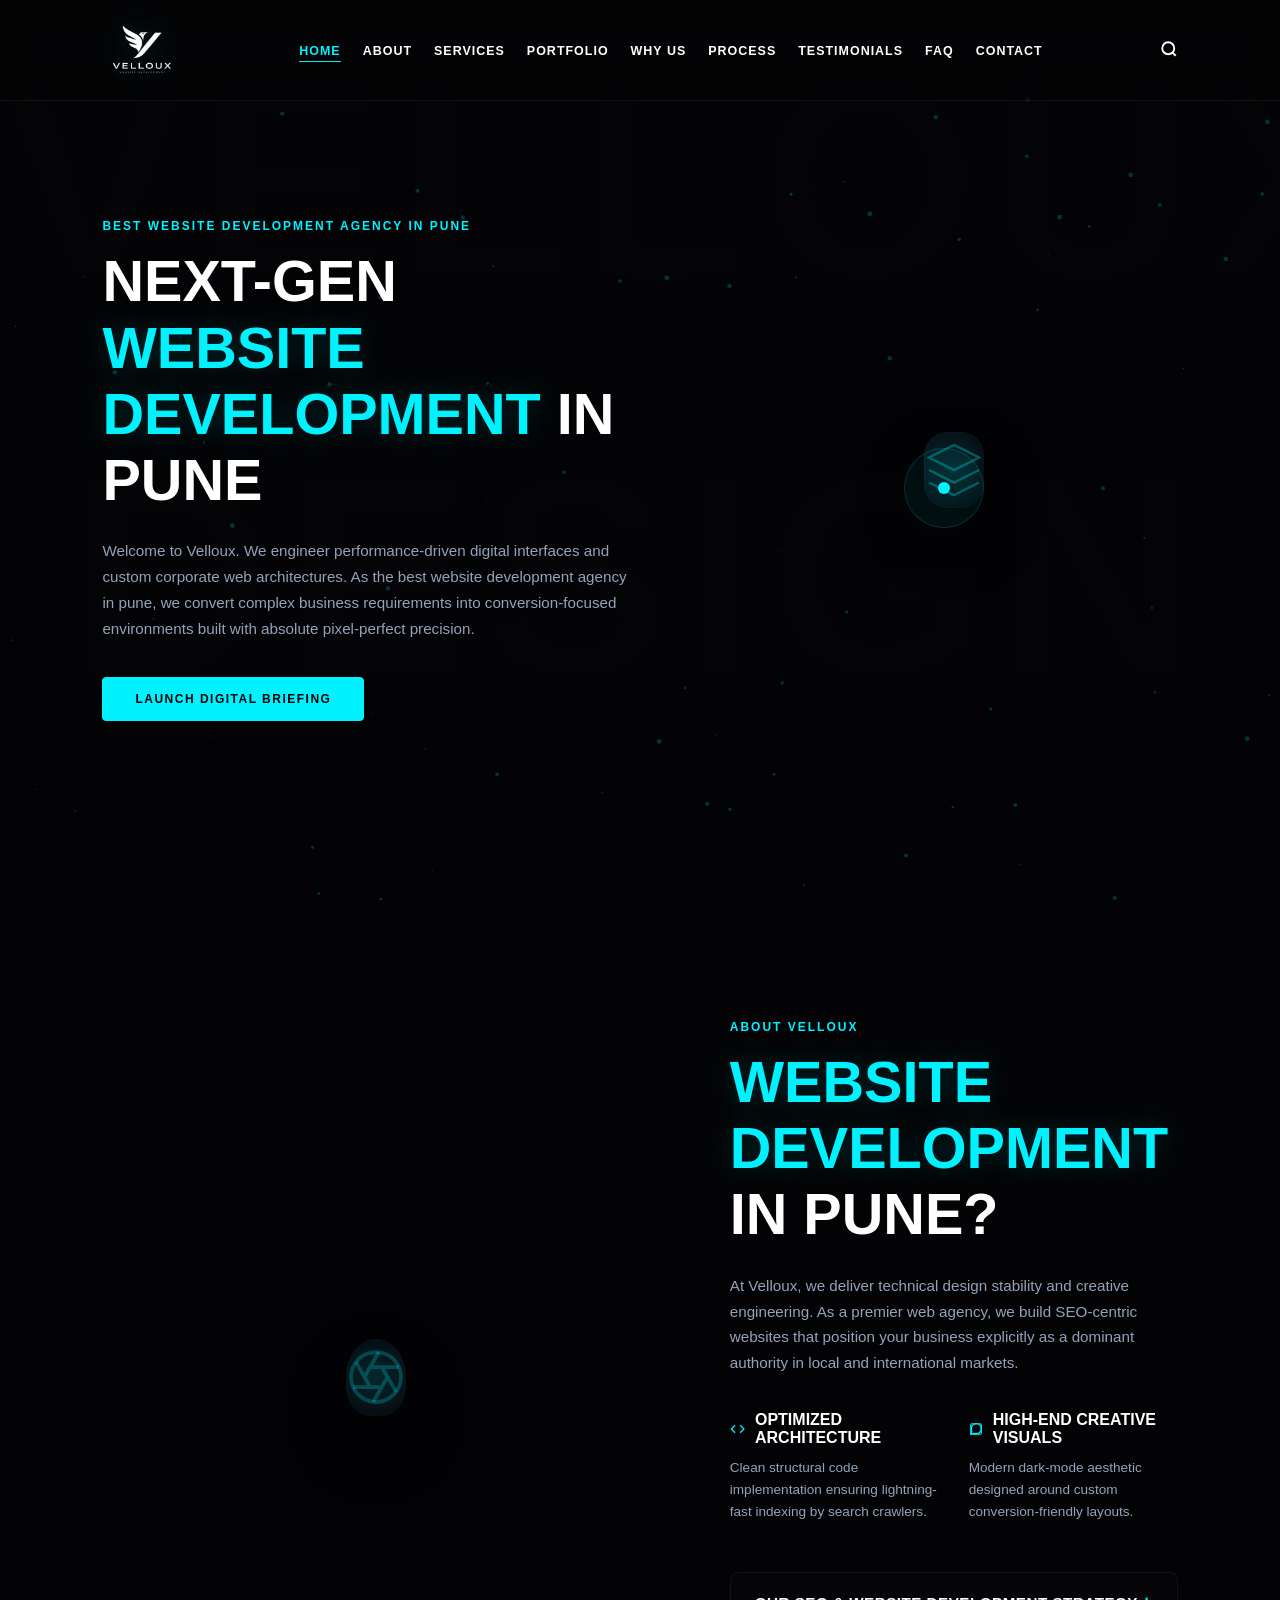
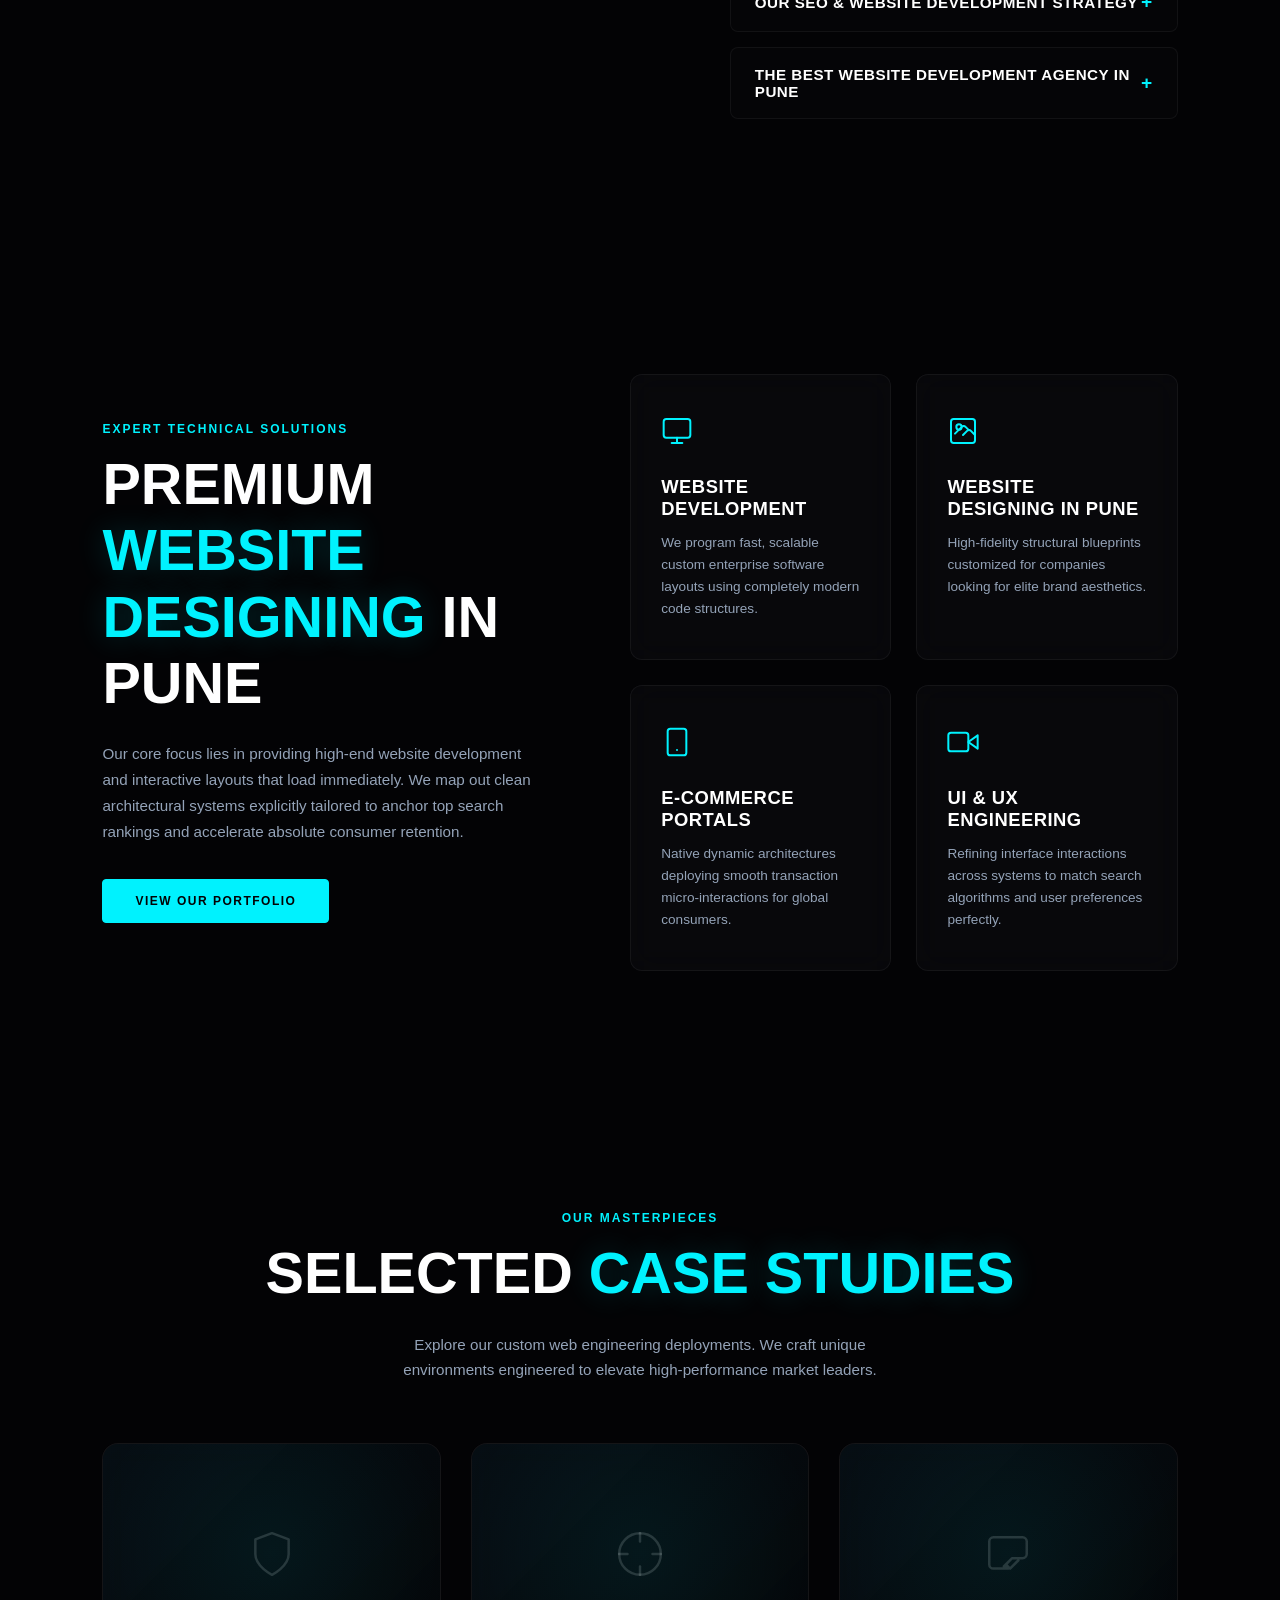
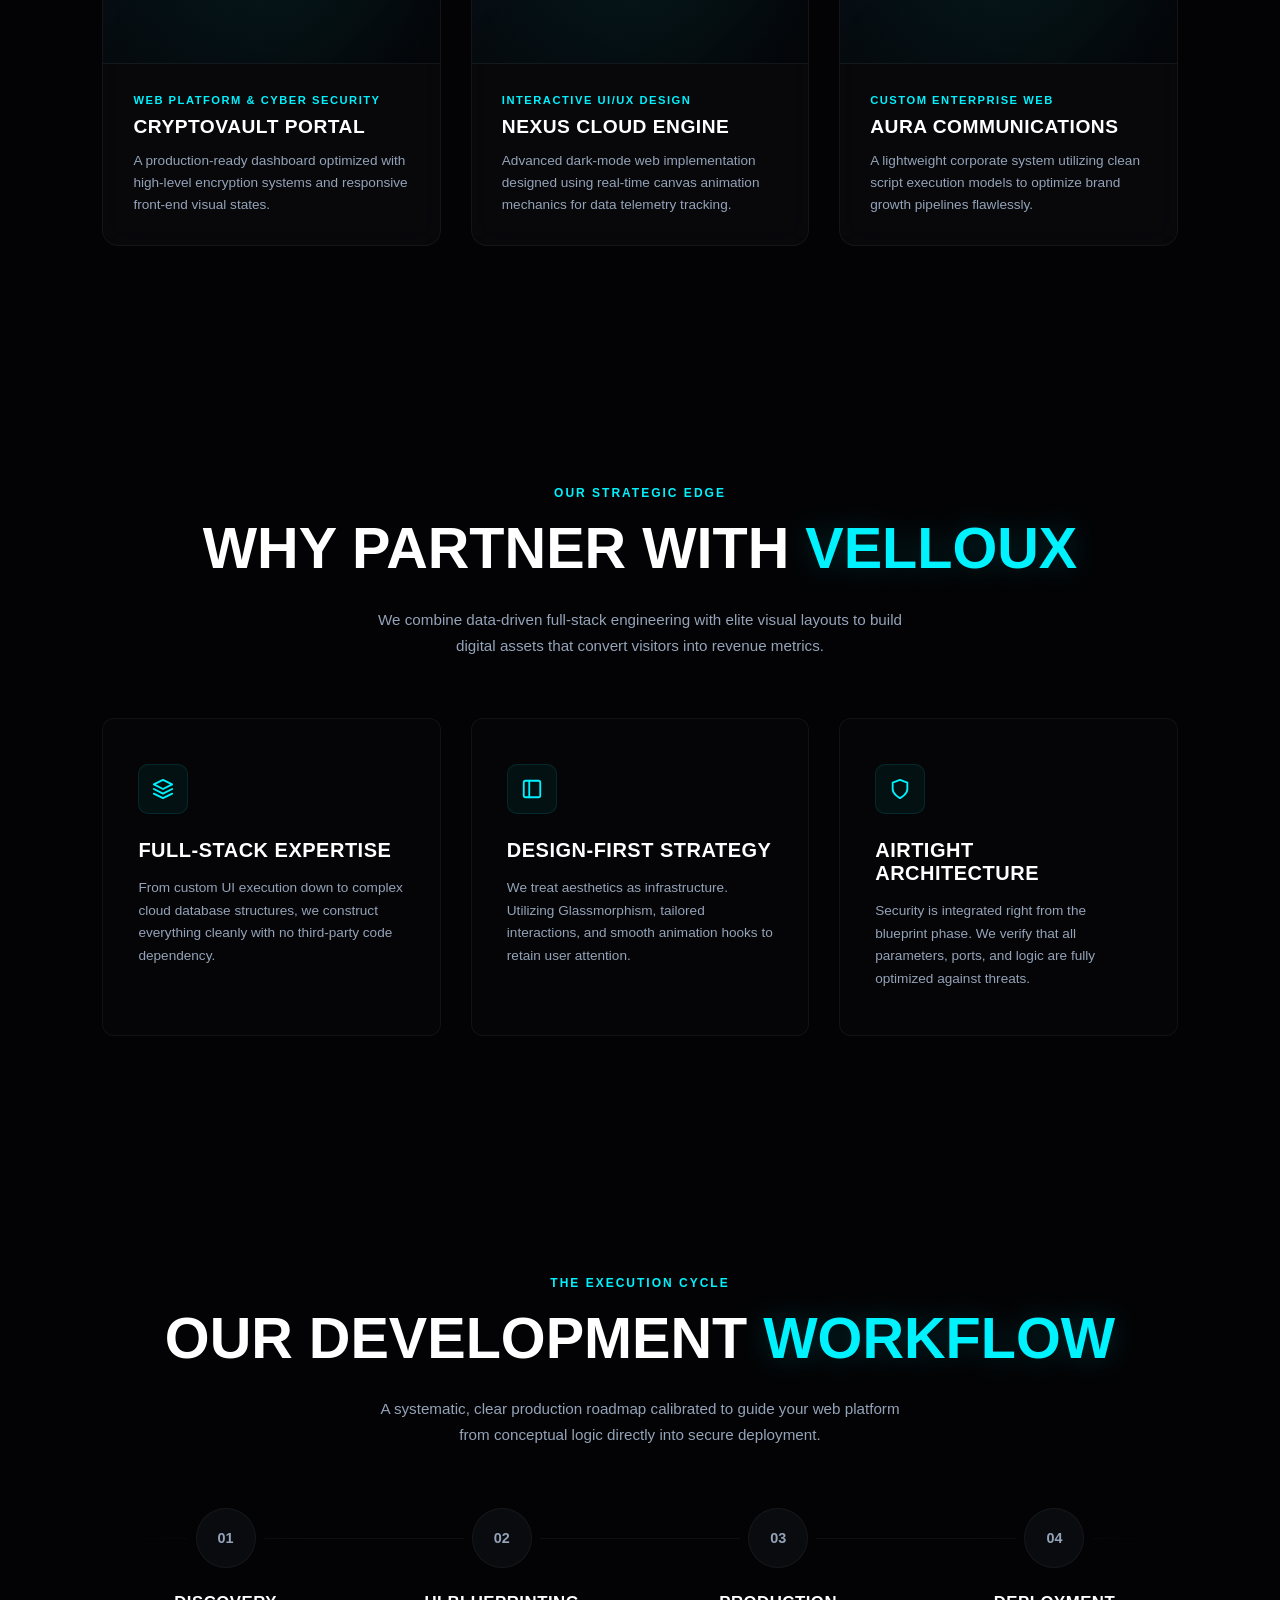
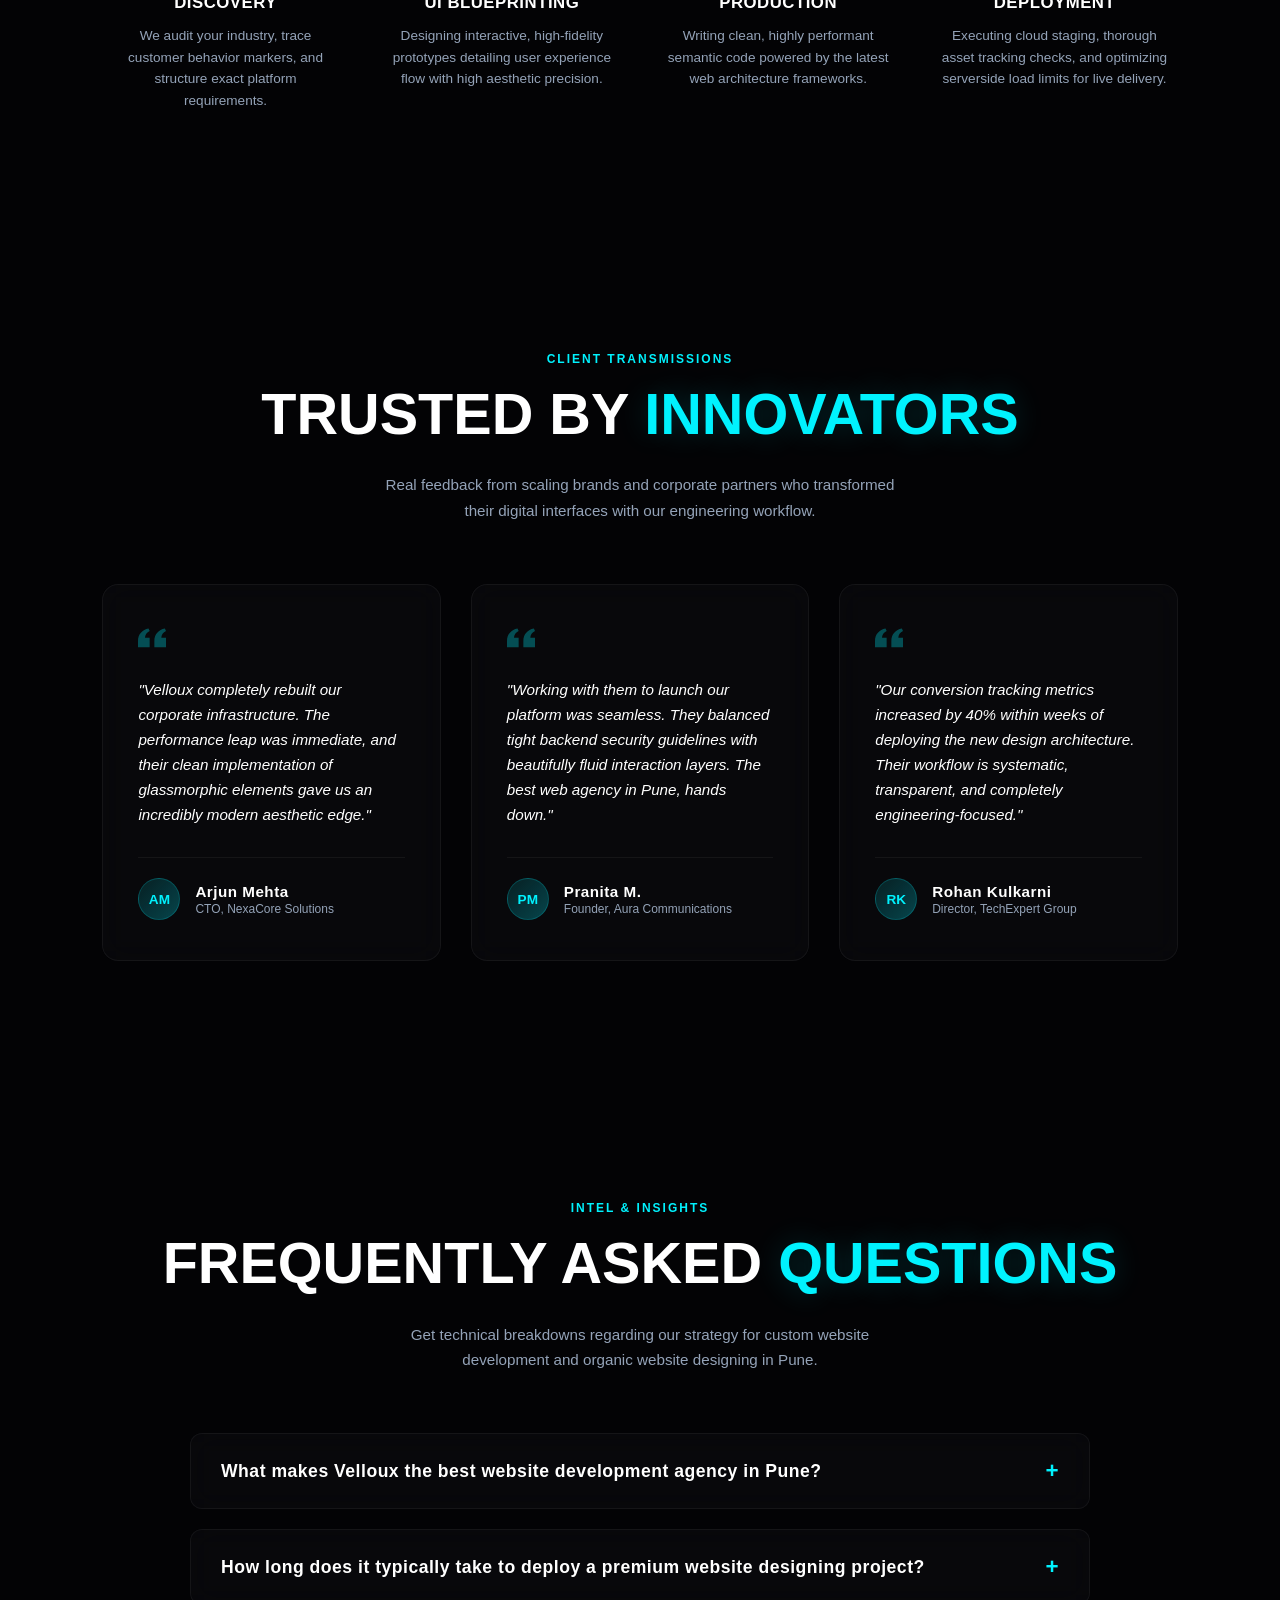
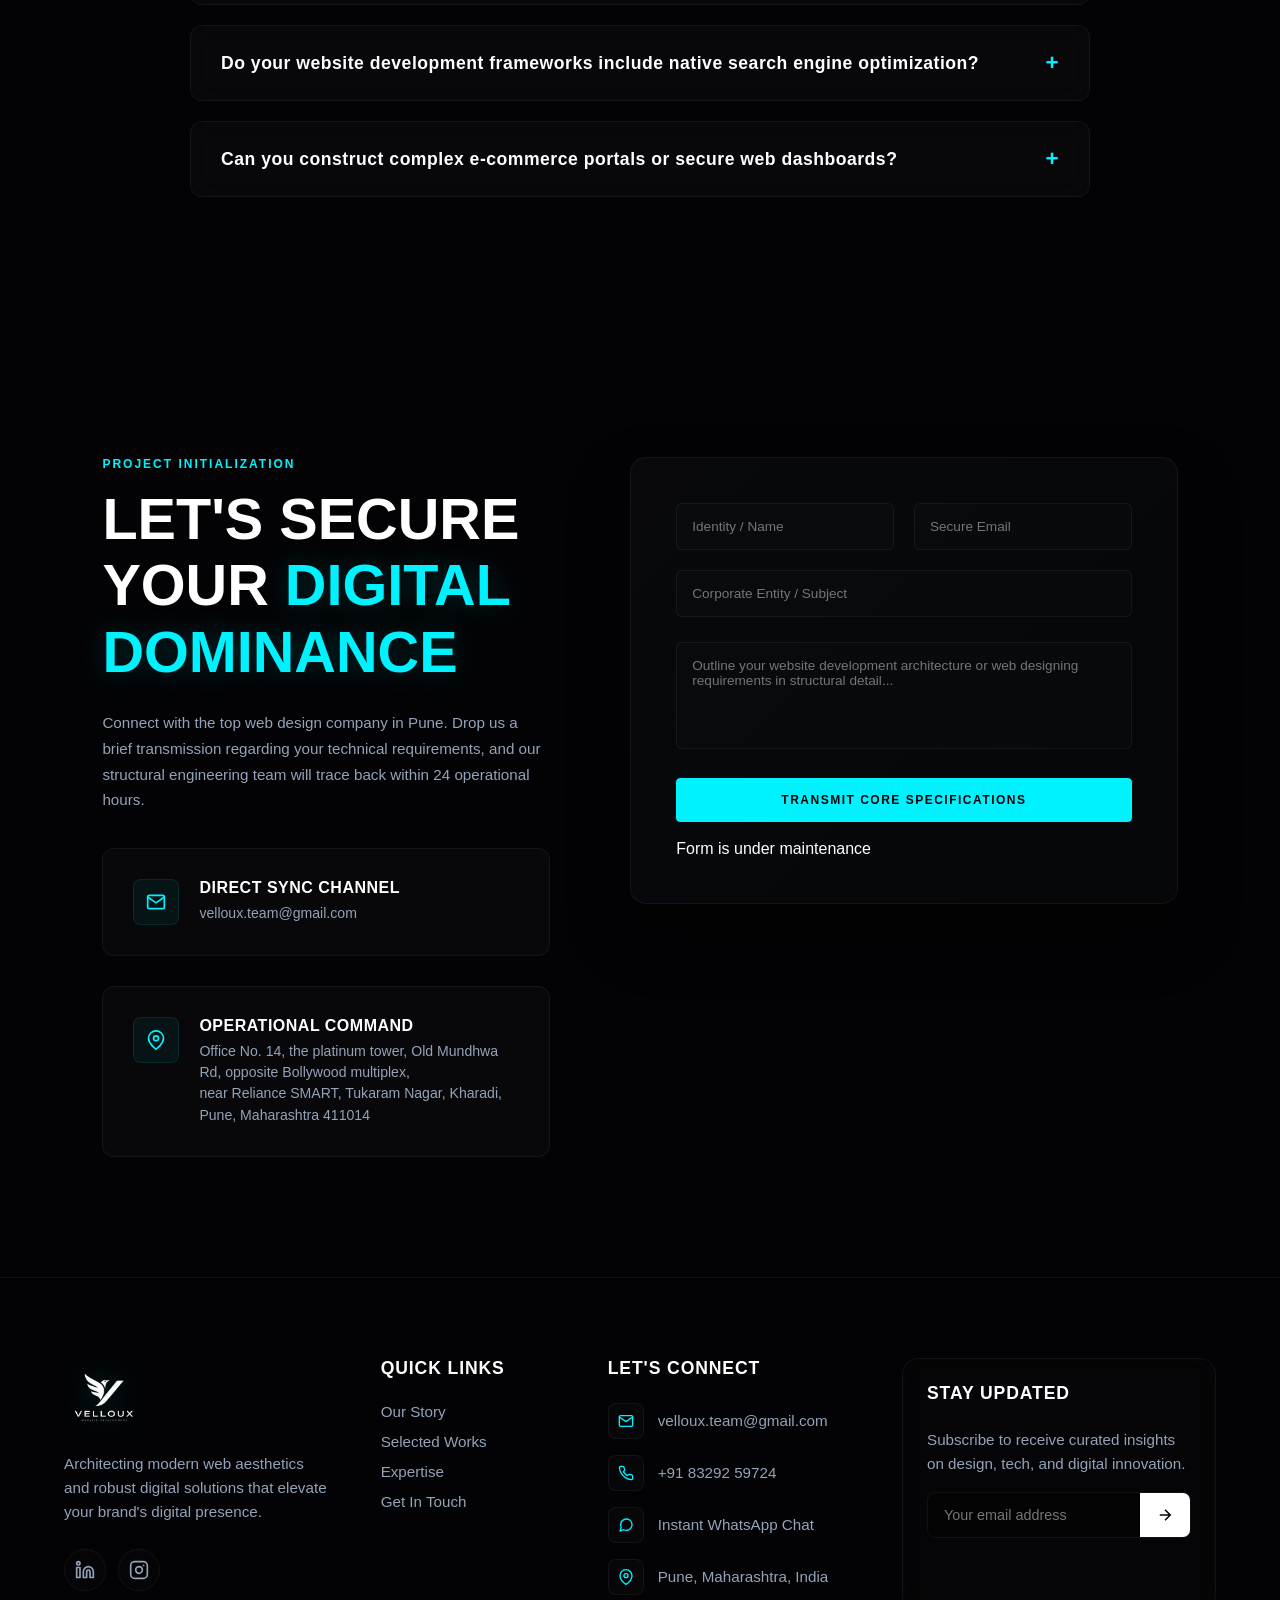
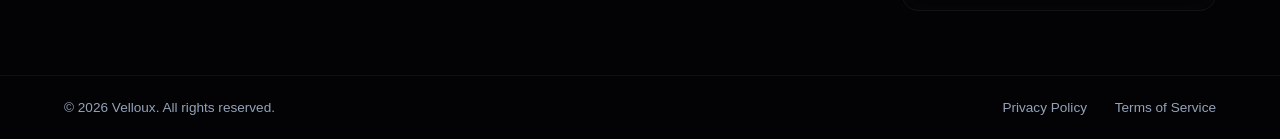
==== commit 76eaefeb: "Update fmt.Println message from 'Hello' to 'Goodbye'" ====
--- a/index.html
+++ b/index.html
@@ -72,6 +72,13 @@
    <link rel="stylesheet" href="style.css">
     <!-- Font Awesome CDN for Icons -->
     <link rel="stylesheet" href="https://cdnjs.cloudflare.com/ajax/libs/font-awesome/6.5.1/css/all.min.css" integrity="sha512-DTOQO9RWCH3ppGqcWaEA1BIZOC6xxalwEsw9c2QQeAIftl+Vegovlnee1c9QX4TctnWMn13TZye+giMm8e2LwA==" crossorigin="anonymous" referrerpolicy="no-referrer" />
+    <!-- Google Tag Manager -->
+<script>(function(w,d,s,l,i){w[l]=w[l]||[];w[l].push({'gtm.start':
+new Date().getTime(),event:'gtm.js'});var f=d.getElementsByTagName(s)[0],
+j=d.createElement(s),dl=l!='dataLayer'?'&l='+l:'';j.async=true;j.src=
+'https://www.googletagmanager.com/gtm.js?id='+i+dl;f.parentNode.insertBefore(j,f);
+})(window,document,'script','dataLayer','GTM-KFS7L9ZV');</script>
+<!-- End Google Tag Manager -->
 </head>
 <body>
 
@@ -631,7 +638,10 @@
             </div>
         </div>
     </footer>
-
+<!-- Google Tag Manager (noscript) -->
+<noscript><iframe src="https://www.googletagmanager.com/ns.html?id=GTM-KFS7L9ZV"
+height="0" width="0" style="display:none;visibility:hidden"></iframe></noscript>
+<!-- End Google Tag Manager (noscript) -->
     <!-- AUTOMATED JSON-LD SCHEMA FOR RICH SEARCH REWARDS (FAQ SCHEMA) -->
     <script src="script.js">
     
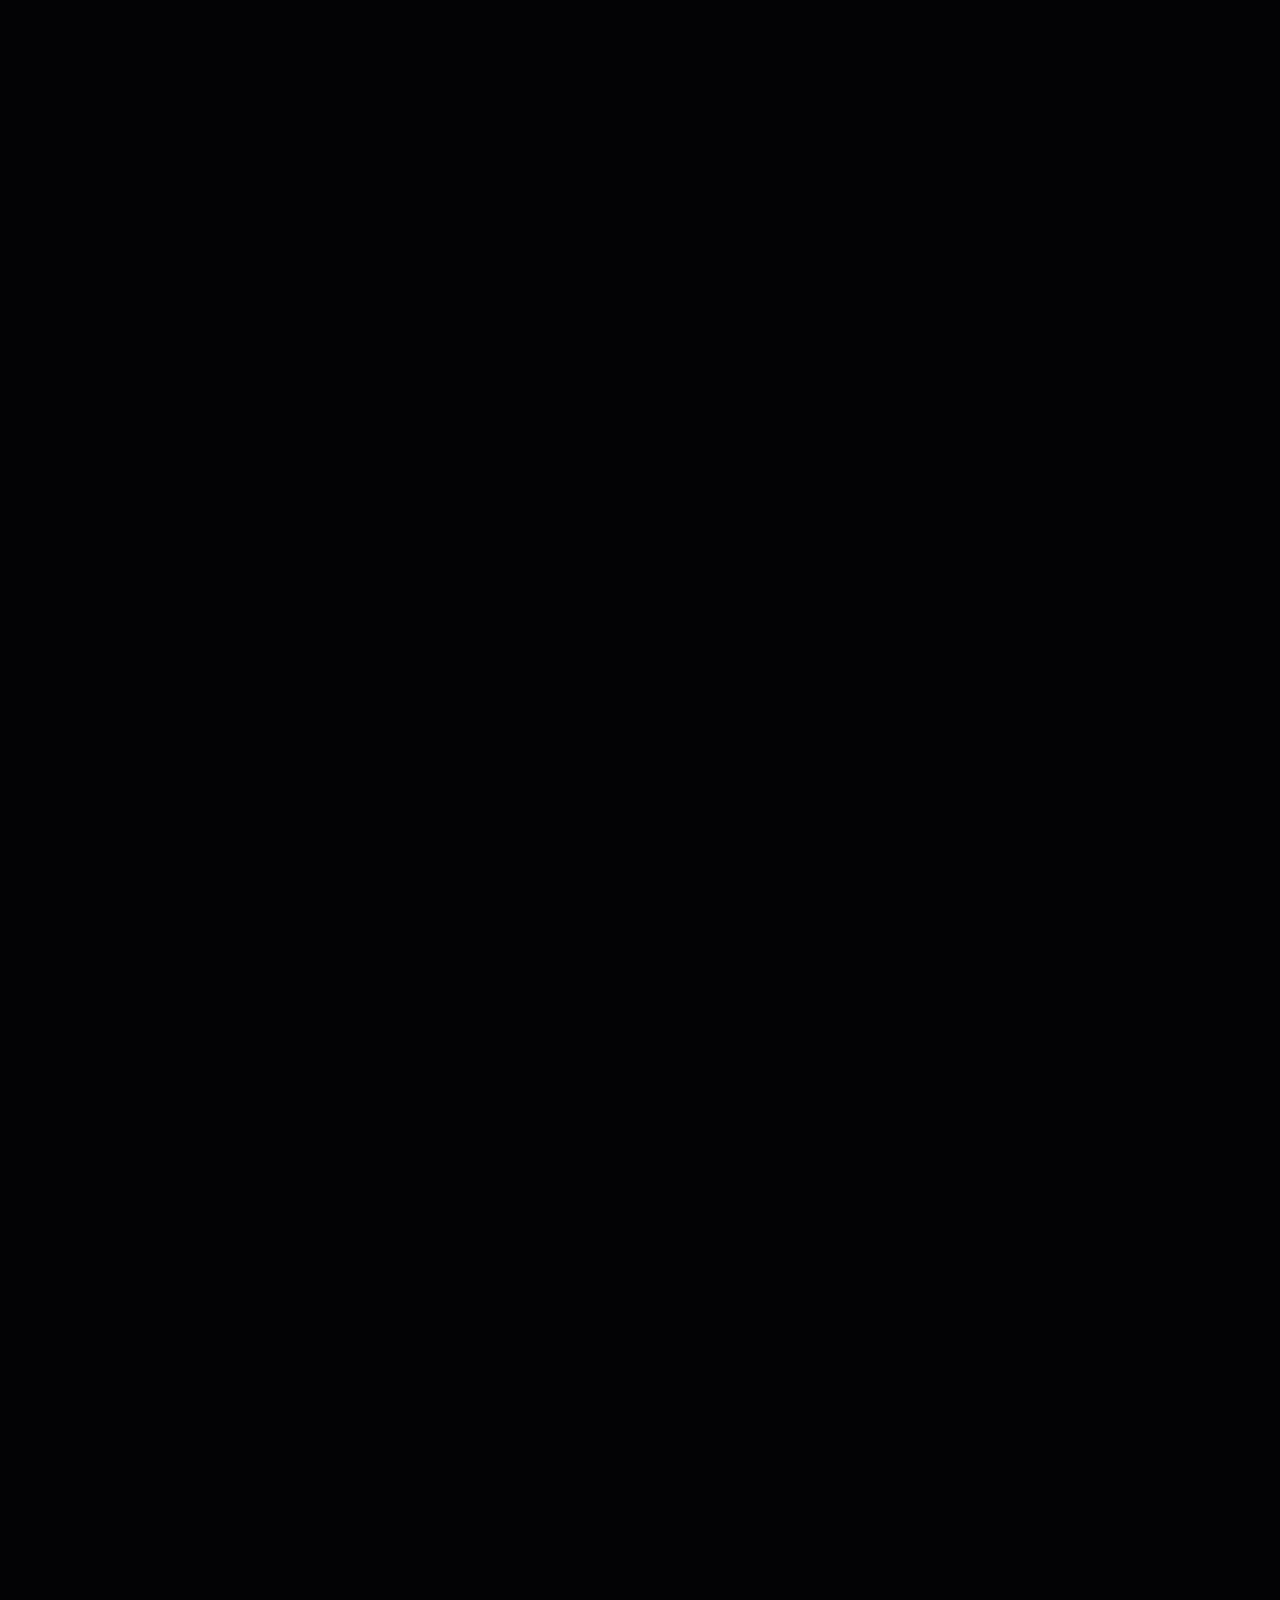
==== commit 8f3efd58: "Add files via upload" ====
--- a/index.html
+++ b/index.html
@@ -1,192 +1,281 @@
 <!DOCTYPE html>
 <html lang="en">
+
 <head>
     <meta charset="UTF-8">
     <meta name="viewport" content="width=device-width, initial-scale=1.0">
-    
-    <title>Velloux | Best Website Development Agency in Pune</title>
-    <meta name="description" content="Velloux is a premier web design company offering professional website development in Pune. We deliver top-tier custom website designing in Pune to accelerate business growth.">
-    <meta name="keywords" content="website development in pune, website designing in pune, website development, Velloux, best website development agency in pune">
-    <meta name="robots" content="index, follow">
+    <meta http-equiv="X-UA-Compatible" content="IE=edge">
+
+    <!-- PRIMARY SEO -->
+    <title>Velloux | Best Website Development Agency in Pune | Web Design Pune</title>
+    <meta name="description"
+        content="Velloux is Pune's top-rated website development agency. We build custom websites, e-commerce stores, and landing pages for businesses in Pune, Kharadi, Hinjewadi, Baner & Pimpri-Chinchwad. Get a free quote today.">
+    <meta name="keywords"
+        content="website development company in Pune, web design agency Pune, website designer Pune, best web developer Pune, affordable website development Pune, website development Hinjewadi, website development Kharadi, website development Baner, web design Pimpri Chinchwad, e-commerce website Pune, Velloux">
     <meta name="author" content="Velloux">
-    <link rel="canonical" href="https://www.velloux.com/">
-
+    <meta name="robots" content="index, follow, max-snippet:-1, max-image-preview:large, max-video-preview:-1">
+    <meta name="googlebot" content="index, follow">
+    <meta name="revisit-after" content="7 days">
+    <meta name="language" content="English">
+    <meta name="geo.region" content="IN-MH">
+    <meta name="geo.placename" content="Pune, Maharashtra, India">
+    <meta name="geo.position" content="18.5204;73.8567">
+    <meta name="ICBM" content="18.5204, 73.8567">
+
+    <!-- CANONICAL -->
+    <link rel="canonical" href="https://www.velloux.in/">
+
+    <!-- OPEN GRAPH -->
     <meta property="og:type" content="website">
-    <meta property="og:url" content="https://www.velloux.com/">
     <meta property="og:title" content="Velloux | Best Website Development Agency in Pune">
-    <meta property="og:description" content="Velloux is a premier web design company offering professional website development in Pune. We deliver top-tier custom website designing in Pune to accelerate business growth.">
-    <meta property="og:image" content="https://www.velloux.com/assets/images/og-share-banner.jpg">
-
-    <meta property="twitter:card" content="summary_large_image">
-    <meta property="twitter:url" content="https://www.velloux.com/">
-    <meta property="twitter:title" content="Velloux | Best Website Development Agency in Pune">
-    <meta property="twitter:description" content="Velloux is a premier web design company offering professional website development in Pune. We deliver top-tier custom website designing in Pune to accelerate business growth.">
-    <meta property="twitter:image" content="https://www.velloux.com/assets/images/og-share-banner.jpg">
-
-    <script>
-        (function(w,d,s,l,i){w[l]=w[l]||[];w[l].push({'gtm.start':
-        new Date().getTime(),event:'gtm.js'});var f=d.getElementsByTagName(s)[0],
-        j=d.getElementsByTagName(sxl,s.createElement(s),dl=l!='dataLayer'?'&l='+l:'';j.async=true;j.src=
-        'https://www.googletagmanager.com/gtm.js?id='+i+dl;f.parentNode.insertBefore(j,f);
-        })(window,document,'script','dataLayer','GTM-XXXXXXX');
-    </script>
-
-    <script async src="https://www.googletagmanager.com/gtag/js?id=GA_MEASUREMENT_ID"></script>
-    <script>
-        window.dataLayer = window.dataLayer || [];
-        function gtag(){dataLayer.push(arguments);}
-        gtag('js', new Date());
-        gtag('config', 'GA_MEASUREMENT_ID');
-    </script>
-
+    <meta property="og:description"
+        content="Pune's top web design & development agency. Custom websites, e-commerce, redesigns. Serving Kharadi, Hinjewadi, Baner, Pimpri-Chinchwad. Free consultation available.">
+    <meta property="og:url" content="https://www.velloux.in/">
+    <meta property="og:image" content="https://www.velloux.in/photo and video/about us.png">
+    <meta property="og:image:width" content="1200">
+    <meta property="og:image:height" content="630">
+    <meta property="og:site_name" content="Velloux">
+    <meta property="og:locale" content="en_IN">
+
+    <!-- TWITTER CARD -->
+    <meta name="twitter:card" content="summary_large_image">
+    <meta name="twitter:title" content="Velloux | Best Website Development Agency in Pune">
+    <meta name="twitter:description"
+        content="Pune's top web design & development agency. Custom websites, e-commerce, redesigns. Free consultation.">
+    <meta name="twitter:image" content="https://www.velloux.in/photo and video/about us.png">
+    <meta name="twitter:site" content="@velloux">
+
+    <!-- SCHEMA: LocalBusiness + WebSite + FAQPage + BreadcrumbList -->
     <script type="application/ld+json">
-    {
-      "@context": "https://schema.org",
-      "@type": "ProfessionalService",
-      "name": "Velloux",
-      "url": "https://www.velloux.com/",
-      "image": "https://www.velloux.com/assets/images/og-share-banner.jpg",
-      "description": "Velloux is a premier web design company offering professional website development in Pune.",
-      "address": {
-        "@type": "PostalAddress",
-        "addressLocality": "Pune",
-        "addressRegion": "MH",
-        "addressCountry": "IN"
+  {
+    "@context": "https://schema.org",
+    "@graph": [
+      {
+        "@type": ["LocalBusiness", "ProfessionalService", "WebDesigner"],
+        "@id": "https://www.velloux.in/#business",
+        "name": "Velloux",
+        "alternateName": "Velloux Web Agency",
+        "description": "Velloux is a Pune-based website development and web design agency offering custom website development, e-commerce solutions, website redesign, and local SEO services to businesses across Pune, Maharashtra.",
+        "url": "https://www.velloux.in/",
+        "logo": {
+          "@type": "ImageObject",
+          "url": "https://www.velloux.in/photo and video/inverted logo.png",
+          "width": 200,
+          "height": 60
+        },
+        "image": "https://www.velloux.in/photo and video/about us.png",
+        "telephone": "",
+        "email": "",
+        "address": {
+          "@type": "PostalAddress",
+          "addressLocality": "Pune",
+          "addressRegion": "Maharashtra",
+          "addressCountry": "IN",
+          "postalCode": "411001"
+        },
+        "geo": {
+          "@type": "GeoCoordinates",
+          "latitude": 18.5204,
+          "longitude": 73.8567
+        },
+        "areaServed": [
+          {"@type": "City", "name": "Pune"},
+          {"@type": "City", "name": "Pimpri-Chinchwad"},
+          {"@type": "Neighborhood", "name": "Kharadi"},
+          {"@type": "Neighborhood", "name": "Hinjewadi"},
+          {"@type": "Neighborhood", "name": "Baner"},
+          {"@type": "Neighborhood", "name": "Wakad"},
+          {"@type": "Neighborhood", "name": "Viman Nagar"},
+          {"@type": "Neighborhood", "name": "Koregaon Park"}
+        ],
+        "hasOfferCatalog": {
+          "@type": "OfferCatalog",
+          "name": "Web Development Services",
+          "itemListElement": [
+            {"@type": "Offer", "itemOffered": {"@type": "Service", "name": "Custom Website Development", "description": "Professional custom website development in Pune for businesses of all sizes."}},
+            {"@type": "Offer", "itemOffered": {"@type": "Service", "name": "E-Commerce Development", "description": "End-to-end e-commerce website development in Pune with secure payment gateways."}},
+            {"@type": "Offer", "itemOffered": {"@type": "Service", "name": "Website Redesign", "description": "Modern website redesign services in Pune to improve UX and conversion rates."}},
+            {"@type": "Offer", "itemOffered": {"@type": "Service", "name": "UI/UX Design", "description": "User experience and interface design for web and mobile applications in Pune."}}
+          ]
+        },
+        "priceRange": "₹₹",
+        "openingHoursSpecification": {
+          "@type": "OpeningHoursSpecification",
+          "dayOfWeek": ["Monday","Tuesday","Wednesday","Thursday","Friday","Saturday"],
+          "opens": "09:00",
+          "closes": "18:00"
+        },
+        "sameAs": [
+          "https://www.linkedin.com/company/velloux",
+          "https://www.instagram.com/velloux",
+          "https://twitter.com/velloux"
+        ],
+        "knowsAbout": ["Web Development", "UI/UX Design", "E-Commerce", "SEO", "Website Redesign", "React", "Next.js"],
+        "foundingLocation": {"@type": "Place", "name": "Pune, Maharashtra, India"}
       },
-      "geo": {
-        "@type": "GeoCoordinates",
-        "latitude": "18.5204",
-        "longitude": "73.8567"
+      {
+        "@type": "WebSite",
+        "@id": "https://www.velloux.in/#website",
+        "name": "Velloux",
+        "url": "https://www.velloux.in/",
+        "description": "Best website development and web design agency in Pune, Maharashtra",
+        "publisher": {"@id": "https://www.velloux.in/#business"},
+        "potentialAction": {
+          "@type": "SearchAction",
+          "target": {"@type": "EntryPoint", "urlTemplate": "https://www.velloux.in/?s={search_term_string}"},
+          "query-input": "required name=search_term_string"
+        }
       },
-      "priceRange": "$$"
-    }
-        <!-- Google tag (gtag.js) -->
-<script async src="https://www.googletagmanager.com/gtag/js?id=G-8NYF3XCFQ7"></script>
-<script>
-  window.dataLayer = window.dataLayer || [];
-  function gtag(){dataLayer.push(arguments);}
-  gtag('js', new Date());
-
-  gtag('config', 'G-8NYF3XCFQ7');
-    </script>
-   <link rel="stylesheet" href="style.css">
-    <!-- Font Awesome CDN for Icons -->
-    <link rel="stylesheet" href="https://cdnjs.cloudflare.com/ajax/libs/font-awesome/6.5.1/css/all.min.css" integrity="sha512-DTOQO9RWCH3ppGqcWaEA1BIZOC6xxalwEsw9c2QQeAIftl+Vegovlnee1c9QX4TctnWMn13TZye+giMm8e2LwA==" crossorigin="anonymous" referrerpolicy="no-referrer" />
-    <!-- Google Tag Manager -->
-<script>(function(w,d,s,l,i){w[l]=w[l]||[];w[l].push({'gtm.start':
-new Date().getTime(),event:'gtm.js'});var f=d.getElementsByTagName(s)[0],
-j=d.createElement(s),dl=l!='dataLayer'?'&l='+l:'';j.async=true;j.src=
-'https://www.googletagmanager.com/gtm.js?id='+i+dl;f.parentNode.insertBefore(j,f);
-})(window,document,'script','dataLayer','GTM-KFS7L9ZV');</script>
-<!-- End Google Tag Manager -->
+      {
+        "@type": "BreadcrumbList",
+        "itemListElement": [
+          {"@type": "ListItem", "position": 1, "name": "Home", "item": "https://www.velloux.in/"}
+        ]
+      }
+    ]
+  }
+  </script>
+    <link rel="stylesheet" href="style.css">
+    <link rel="stylesheet" href="https://cdnjs.cloudflare.com/ajax/libs/font-awesome/6.5.1/css/all.min.css"
+        integrity="sha512-DTOQO9RWCH3ppGqcWaEA1BIZOC6xxalwEsw9c2QQeAIftl+Vegovlnee1c9QX4TctnWMn13TZye+giMm8e2LwA=="
+        crossorigin="anonymous" referrerpolicy="no-referrer" />
 </head>
+
 <body>
-
-    <!-- KINETIC CURSOR BALL -->
+    <!-- GTM NOSCRIPT -->
+    <noscript><iframe src="https://www.googletagmanager.com/ns.html?id=GTM-XXXXXXX" height="0" width="0"
+            style="display:none;visibility:hidden"></iframe></noscript>
+
+    <div id="preloader">
+        <video id="preloader-video" autoplay muted playsinline>
+            <source src="photo and video/Logo_animation.mp4" type="video/mp4">
+        </video>
+    </div>
+
     <div id="custom-cursor"></div>
-
-    <!-- INTERACTIVE BACKGROUND BACKDROP -->
     <canvas id="interactive-particle-canvas"></canvas>
 
-    <!-- LOADING SHIELD CONTAINER -->
-    <div id="preloader">
-        <div class="loader-spinner"></div>
-    </div>
-
-    <!-- BACKGROUND BRAND WATERMARKS -->
     <div class="bg-watermark wm-hero">VELLOUX</div>
     <div class="bg-watermark wm-process">DESIGN</div>
 
-    <!-- HEADER BRAND NAVIGATION -->
     <header>
         <a href="#" class="logo-block">
-            <!-- LOGO IMAGE INTEGRATION -->
-            <img src="inverted logo.png" alt="Velloux Logo" class="nav-logo-img">
+            <img src="photo and video/inverted logo.png" alt="Velloux - Best Website Development Agency in Pune"
+                class="nav-logo-img" width="140" height="40">
         </a>
-        <nav>
+        <nav aria-label="Main Navigation">
             <ul>
                 <li class="active"><a href="#home">Home</a></li>
-                 <li><a href="#about">About</a></li>
-                <li><a href="#services">Services</a></li>
-                <li><a href="#portfolio">Portfolio</a></li>
+                <li><a href="about.html">About</a></li>
+                <li class="dropdown">
+                    <a href="#services">Services <i class="fa-solid fa-chevron-down"
+                            style="font-size: 0.75rem; margin-left: 4px;"></i></a>
+                    <ul class="dropdown-menu">
+                        <li><a href="website-development-pune.html">Website Development in Pune</a></li>
+                        <li><a href="website-redesign-pune.html">Website Redesigning in Pune</a></li>
+                        <li><a href="ecommerce-development-pune.html">E-Commerce Development Pune</a></li>
+                    </ul>
+                </li>
+                <li><a href="portfolio.html">Portfolio</a></li>
+                <li><a href="showcase.html">Showcase</a></li>
                 <li><a href="#why-choose-us">Why Us</a></li>
                 <li><a href="#process">Process</a></li>
                 <li><a href="#testimonials">Testimonials</a></li>
                 <li><a href="#faq">FAQ</a></li>
-                <li><a href="#contact">Contact</a></li>
-               
+                <li><a href="blog.html">Blog</a></li>
+                <li><a href="contact.html">Contact</a></li>
             </ul>
         </nav>
-        <button class="nav-search" id="search-trigger" aria-label="Search Architecture">
-            <svg width="18" height="18" viewBox="0 0 24 24" fill="none" stroke="currentColor" stroke-width="2.5"><circle cx="11" cy="11" r="8"></circle><line x1="21" y1="21" x2="16.65" y2="16.65"></line></svg>
+        <button class="nav-search" id="search-trigger" aria-label="Search">
+            <svg width="18" height="18" viewBox="0 0 24 24" fill="none" stroke="currentColor" stroke-width="2.5">
+                <circle cx="11" cy="11" r="8"></circle>
+                <line x1="21" y1="21" x2="16.65" y2="16.65"></line>
+            </svg>
         </button>
     </header>
 
     <main>
-        <!-- HERO SUITE ENTRY -->
+        <!-- HERO -->
         <section class="hero-section" id="home">
             <div class="layout-split">
                 <div class="scroll-reveal visible">
-                    <span class="section-tag">Best Website Development Agency in Pune</span>
-                    <h1 class="section-title">Next-Gen <span>Website Development</span> in Pune</h1>
-                    <p class="section-desc">Welcome to Velloux. We engineer performance-driven digital interfaces and custom corporate web architectures. As the best website development agency in pune, we convert complex business requirements into conversion-focused environments built with absolute pixel-perfect precision.</p>
-                    <button class="btn-cyan modal-trigger">Launch Digital Briefing</button>
+                    <span class="section-tag">Website Development Agency in Pune</span>
+                    <h1 class="section-title"><span>Website Development</span> in Pune</h1>
+                    <p class="section-desc">Welcome to Velloux — the best website development agency in Pune. We build
+                        high-performance, custom websites for small businesses, startups, and enterprises. From
+                        affordable website designing in Pune to full e-commerce development, we deliver SEO-ready
+                        digital experiences that get you found on Google.</p>
+                    <button class="btn-cyan modal-trigger">Get a Free Quote</button>
                 </div>
                 <div class="media-frame scroll-reveal visible" id="hero-media-tilt">
                     <div class="glow-image-wrapper">
                         <div class="graphic-surface">
-                            <svg width="60" height="60" viewBox="0 0 24 24" fill="none" stroke="rgba(0,242,254,0.3)" stroke-width="1"><path d="M12 2L2 7l10 5 10-5-10-5zM2 17l10 5 10-5M2 12l10 5 10-5"/></svg>
-                        </div>
-                    </div>
-                    <div class="pulse-ring modal-trigger" title="Play Agency Reel"></div>
+                        </div>
+                    </div>
                 </div>
             </div>
         </section>
 
-        <!-- ABOUT SECTION -->
+        <!-- ABOUT -->
         <section id="about">
             <div class="layout-split">
                 <div class="media-frame scroll-reveal">
-                    <div class="glow-image-wrapper" style="border-radius: 50% 50% 40% 40%;">
-                        <div class="graphic-surface" style="background: linear-gradient(135deg, rgba(2, 17, 26, 0.6) 0%, rgba(8, 13, 18, 0.8) 100%);">
-                            <svg width="60" height="60" viewBox="0 0 24 24" fill="none" stroke="rgba(5,213,228,0.25)" stroke-width="1.5"><circle cx="12" cy="12" r="10"></circle><path d="M14.31 8l5.74 9.94M9.69 8h11.48M7.38 12l5.74-9.94M9.69 16L3.95 6.06M14.31 16H2.83M16.62 12l-5.74 9.94"/></svg>
-                        </div>
+                    <div class="glow-image-wrapper" style="border-radius: 5% 3% 20% 40%;">
+                        <img src="photo and video/about us.png" alt="About Velloux - Best Website Developer in Pune"
+                            class="graphic-surface">
                     </div>
                 </div>
                 <div class="scroll-reveal">
                     <span class="section-tag">About Velloux</span>
-                    <h2 class="section-title"><span>Website Development</span> in Pune?</h2>
-                    <p class="section-desc">At Velloux, we deliver technical design stability and creative engineering. As a premier web agency, we build SEO-centric websites that position your business explicitly as a dominant authority in local and international markets.</p>
-                    
+                    <h2 class="section-title">Best <span>Website Developer in Pune</span> for Small Businesses</h2>
+                    <p class="section-desc">Velloux is a Pune-based website development agency specialising in custom,
+                        affordable websites for small businesses and startups. Based in Kharadi, Pune, we build
+                        SEO-ready websites that help local businesses rank on Google and attract more customers.</p>
+
                     <div class="value-matrix">
                         <div class="value-node">
                             <h4>
-                                <svg width="18" height="18" viewBox="0 0 24 24" fill="none" stroke="currentColor" stroke-width="2"><polyline points="16 18 22 12 16 6"></polyline><polyline points="8 6 2 12 8 18"></polyline></svg>
-                                Optimized Architecture
+                                <svg width="18" height="18" viewBox="0 0 24 24" fill="none" stroke="currentColor"
+                                    stroke-width="2">
+                                    <polyline points="16 18 22 12 16 6"></polyline>
+                                    <polyline points="8 6 2 12 8 18"></polyline>
+                                </svg>
+                                SEO-Optimised from Day One
                             </h4>
-                            <p>Clean structural code implementation ensuring lightning-fast indexing by search crawlers.</p>
+                            <p>Every website we build is structured for fast Google indexing — clean semantic HTML,
+                                schema markup, and lightning-fast page loads.</p>
                         </div>
                         <div class="value-node">
                             <h4>
-                                <svg width="18" height="18" viewBox="0 0 24 24" fill="none" stroke="currentColor" stroke-width="2"><rect x="3" y="3" width="18" height="18" rx="2"></rect><path d="M21 11.5a8.38 8.38 0 0 1-.9 3.8 8.5 8.5 0 0 1-7.6 4.7 8.38 8.38 0 0 1-3.8-.9L3 21l1.9-5.7a8.38 8.38 0 0 1-.9-3.8 8.5 8.5 0 0 1 4.7-7.6 8.38 8.38 0 0 1 3.8-.9h.5a8.48 8.48 0 0 1 8 8v.5z"></path></svg>
-                                High-End Creative Visuals
+                                <svg width="18" height="18" viewBox="0 0 24 24" fill="none" stroke="currentColor"
+                                    stroke-width="2">
+                                    <rect x="3" y="3" width="18" height="18" rx="2"></rect>
+                                </svg>
+                                Affordable for Small Businesses
                             </h4>
-                            <p>Modern dark-mode aesthetic designed around custom conversion-friendly layouts.</p>
-                        </div>
-                    </div>
-
-                    <!-- INTERACTIVE ACCORDIONS -->
+                            <p>We offer some of the most competitive rates for website development in Pune — no
+                                compromise on quality or performance.</p>
+                        </div>
+                    </div>
+
                     <div class="accordion-wrapper">
                         <div class="accordion-node">
-                            <button class="accordion-trigger">Our SEO & Website Development Strategy <span>+</span></button>
+                            <button class="accordion-trigger">Our SEO & Website Development Strategy
+                                <span>+</span></button>
                             <div class="accordion-panel">
-                                <p>We don't just write code; we design strategic pipelines. Every technical project built by Velloux follows modern on-page web standards, schema deployments, and lightweight scripting models to dominate top page visibility.</p>
+                                <p>Every website development project at Velloux is built with integrated on-page SEO —
+                                    proper heading hierarchy, fast-loading code, local business schema, and mobile-first
+                                    design — so your site ranks on Google from day one.</p>
                             </div>
                         </div>
                         <div class="accordion-node">
-                            <button class="accordion-trigger">The Best Website Development Agency in Pune <span>+</span></button>
+                            <button class="accordion-trigger">Why Velloux is the Best Website Development Agency in Pune
+                                <span>+</span></button>
                             <div class="accordion-panel">
-                                <p>From early concept mapping through custom script staging to the final serverside deployment, we match advanced design with conversion metrics to make sure your brand outperforms local competitors completely.</p>
+                                <p>Unlike template-based agencies, Velloux builds 100% custom websites hand-coded for
+                                    performance. We serve businesses across Pune — Kharadi, Viman Nagar, Hinjewadi,
+                                    Baner, Koregaon Park — delivering results that generic page builders cannot match.
+                                </p>
                             </div>
                         </div>
                     </div>
@@ -194,457 +283,699 @@
             </div>
         </section>
 
-        <!-- OPERATIONAL SERVICES MATRIX -->
+        <!-- SERVICES -->
         <section id="services">
             <div class="layout-split services-layout">
                 <div class="scroll-reveal">
-                    <span class="section-tag">Expert Technical Solutions</span>
-                    <h2 class="section-title">Premium <span>Website Designing</span> in Pune</h2>
-                    <p class="section-desc">Our core focus lies in providing high-end website development and interactive layouts that load immediately. We map out clean architectural systems explicitly tailored to anchor top search rankings and accelerate absolute consumer retention.</p>
-                    <button class="btn-cyan modal-trigger">View Our Portfolio</button>
+                    <span class="section-tag">Web Development Services in Pune</span>
+                    <h2 class="section-title">Professional <span>Website Designing</span> in Pune</h2>
+                    <p class="section-desc">Velloux provides premium website development and website designing services
+                        in Pune for small businesses, startups, and enterprises. All our websites are mobile-responsive,
+                        fast-loading, and optimised for Google search rankings.</p>
+                    <button class="btn-cyan modal-trigger">View Our Work</button>
                 </div>
                 <div class="services-grid scroll-reveal">
-                    <!-- BLOCK 1 -->
-                    <div class="service-block tilt-target">
+                    <div class="service-block tilt-target" style="border-radius: 45% 45% 3% 45%;">
                         <div class="service-icon-box">
-                            <svg width="32" height="32" viewBox="0 0 24 24" fill="none" stroke="currentColor" stroke-width="1.5" stroke-linecap="round" stroke-linejoin="round"><rect x="2" y="3" width="20" height="14" rx="2" ry="2"></rect><line x1="8" y1="21" x2="16" y2="21"></line><line x1="12" y1="17" x2="12" y2="21"></line></svg>
-                        </div>
-                        <h3>Website Development</h3>
-                        <p>We program fast, scalable custom enterprise software layouts using completely modern code structures.</p>
-                    </div>
-                    <!-- BLOCK 2 -->
-                    <div class="service-block tilt-target">
+                            <svg width="32" height="32" viewBox="0 0 24 24" fill="none" stroke="currentColor"
+                                stroke-width="1.5" stroke-linecap="round" stroke-linejoin="round">
+                                <rect x="2" y="3" width="20" height="14" rx="2" ry="2"></rect>
+                                <line x1="8" y1="21" x2="16" y2="21"></line>
+                                <line x1="12" y1="17" x2="12" y2="21"></line>
+                            </svg>
+                        </div>
+                        <h3>Website Development in Pune</h3>
+                        <p>Custom, fast, and scalable websites built from scratch. No templates — pure hand-coded
+                            performance for Pune businesses.</p>
+                    </div>
+                    <div class="service-block tilt-target" style="border-radius: 45% 45% 45% 3%;">
                         <div class="service-icon-box">
-                            <svg width="32" height="32" viewBox="0 0 24 24" fill="none" stroke="currentColor" stroke-width="1.5" stroke-linecap="round" stroke-linejoin="round"><rect x="3" y="3" width="18" height="18" rx="2" ry="2"></rect><circle cx="9" cy="9" r="2"></circle><path d="M21 15l-3.08-3.08a2 2 0 0 0-2.83 0L12 15"></path><path d="M16 11l-2.08-2.08a2 2 0 0 0-2.83 0L6 14"></path></svg>
+                            <svg width="32" height="32" viewBox="0 0 24 24" fill="none" stroke="currentColor"
+                                stroke-width="1.5" stroke-linecap="round" stroke-linejoin="round">
+                                <rect x="3" y="3" width="18" height="18" rx="2" ry="2"></rect>
+                                <circle cx="9" cy="9" r="2"></circle>
+                                <path d="M21 15l-3.08-3.08a2 2 0 0 0-2.83 0L12 15"></path>
+                            </svg>
                         </div>
                         <h3>Website Designing in Pune</h3>
-                        <p>High-fidelity structural blueprints customized for companies looking for elite brand aesthetics.</p>
-                    </div>
-                    <!-- BLOCK 3 -->
-                    <div class="service-block tilt-target">
+                        <p>Modern, conversion-focused UI/UX design tailored to your brand — websites that impress
+                            visitors and turn them into customers.</p>
+                    </div>
+                    <div class="service-block tilt-target" style="border-radius: 45% 3% 45% 45%;">
                         <div class="service-icon-box">
-                            <svg width="32" height="32" viewBox="0 0 24 24" fill="none" stroke="currentColor" stroke-width="1.5" stroke-linecap="round" stroke-linejoin="round"><rect x="5" y="2" width="14" height="20" rx="2" ry="2"></rect><line x1="12" y1="18" x2="12.01" y2="18"></line></svg>
-                        </div>
-                        <h3>E-Commerce Portals</h3>
-                        <p>Native dynamic architectures deploying smooth transaction micro-interactions for global consumers.</p>
-                    </div>
-                    <!-- BLOCK 4 -->
-                    <div class="service-block tilt-target">
+                            <svg width="32" height="32" viewBox="0 0 24 24" fill="none" stroke="currentColor"
+                                stroke-width="1.5" stroke-linecap="round" stroke-linejoin="round">
+                                <rect x="5" y="2" width="14" height="20" rx="2" ry="2"></rect>
+                                <line x1="12" y1="18" x2="12.01" y2="18"></line>
+                            </svg>
+                        </div>
+                        <h3>E-Commerce Development Pune</h3>
+                        <p>Secure online stores with smooth checkout and payment integration. Sell more with a fast,
+                            mobile-friendly shop.</p>
+                    </div>
+                    <div class="service-block tilt-target" style="border-radius: 3% 45% 45% 45%;">
                         <div class="service-icon-box">
-                            <svg width="32" height="32" viewBox="0 0 24 24" fill="none" stroke="currentColor" stroke-width="1.5" stroke-linecap="round" stroke-linejoin="round"><polygon points="23 7 16 12 23 17 23 7"></polygon><rect x="1" y="5" width="15" height="14" rx="2" ry="2"></rect></svg>
-                        </div>
-                        <h3>UI & UX Engineering</h3>
-                        <p>Refining interface interactions across systems to match search algorithms and user preferences perfectly.</p>
+                            <svg width="32" height="32" viewBox="0 0 24 24" fill="none" stroke="currentColor"
+                                stroke-width="1.5" stroke-linecap="round" stroke-linejoin="round">
+                                <polygon points="23 7 16 12 23 17 23 7"></polygon>
+                                <rect x="1" y="5" width="15" height="14" rx="2" ry="2"></rect>
+                            </svg>
+                        </div>
+                        <h3>Website Redesigning in Pune</h3>
+                        <p>Transform your outdated website into a modern, fast-loading, SEO-friendly platform that
+                            drives real business results.</p>
                     </div>
                 </div>
             </div>
         </section>
 
-        <!-- PORTFOLIO SHOWCASE SECTION -->
+        <!-- PORTFOLIO -->
         <section id="portfolio">
+
             <div class="section-header-center scroll-reveal">
-                <span class="section-tag">Our Masterpieces</span>
-                <h2 class="section-title">Selected <span>Case Studies</span></h2>
-                <p class="section-desc">Explore our custom web engineering deployments. We craft unique environments engineered to elevate high-performance market leaders.</p>
-            </div>
+                <span class="section-tag">Our Work</span>
+                <h2 class="section-title">Selected <span>Projects</span></h2>
+                <p class="section-desc">
+                    Real websites built for real Pune businesses. Explore our custom web development portfolio.
+                </p>
+            </div>
+
             <div class="portfolio-grid">
-                <!-- PROJECT CARD 1 -->
+
+                <!-- Project 1 -->
+
                 <div class="portfolio-card scroll-reveal">
-                    <div class="portfolio-visual-frame">
-                        <svg width="50" height="50" viewBox="0 0 24 24" fill="none" stroke="currentColor" stroke-width="1.2" stroke-linecap="round" stroke-linejoin="round"><path d="M12 22s8-4 8-10V5l-8-3-8 3v7c0 6 8 10 8 10z"/></svg>
-                    </div>
+
+                    <a href="https://techexpertnexgen.com" target="_blank" class="portfolio-preview">
+                        <img src="photo and video/techexpert-preview.png" alt="Techexpert Nexgen Website">
+                    </a>
+
                     <div class="portfolio-content">
-                        <span class="portfolio-meta">Web Platform & Cyber Security</span>
-                        <h3>CryptoVault Portal</h3>
-                        <p>A production-ready dashboard optimized with high-level encryption systems and responsive front-end visual states.</p>
-                    </div>
-                </div>
-                <!-- PROJECT CARD 2 -->
+
+                        <span class="portfolio-meta">
+                            Website Redesign • WhatsApp Commerce
+                        </span>
+
+                        <h3>Techexpert Nexgen Pvt Ltd</h3>
+
+                        <p>
+                            Modern website redesign with a WhatsApp-powered
+                            e-commerce experience that improves customer
+                            engagement and product discovery.
+                        </p>
+
+                        <a href="https://techexpertnexgen.com" target="_blank" class="portfolio-link">
+                            Visit Website →
+                        </a>
+
+                    </div>
+
+                </div>
+
+                <!-- Project 2 -->
+
                 <div class="portfolio-card scroll-reveal">
-                    <div class="portfolio-visual-frame">
-                        <svg width="50" height="50" viewBox="0 0 24 24" fill="none" stroke="currentColor" stroke-width="1.2" stroke-linecap="round" stroke-linejoin="round"><circle cx="12" cy="12" r="10"></circle><line x1="22" y1="12" x2="18" y2="12"></line><line x1="6" y1="12" x2="2" y2="12"></line><line x1="12" y1="6" x2="12" y2="2"></line><line x1="12" y1="22" x2="12" y2="18"></line></svg>
-                    </div>
+
+                    <a href="https://auracoms.in" target="_blank" class="portfolio-preview">
+                        <img src="photo and video/aura-preview.png" alt="Aura Communication Website">
+                    </a>
+
                     <div class="portfolio-content">
-                        <span class="portfolio-meta">Interactive UI/UX Design</span>
-                        <h3>Nexus Cloud Engine</h3>
-                        <p>Advanced dark-mode web implementation designed using real-time canvas animation mechanics for data telemetry tracking.</p>
-                    </div>
-                </div>
-                <!-- PROJECT CARD 3 -->
+
+                        <span class="portfolio-meta">
+                            360° Marketing Agency Website
+                        </span>
+
+                        <h3>Aura Communication</h3>
+
+                        <p>
+                            Custom-designed website built for a full-service
+                            marketing agency with a focus on branding,
+                            lead generation, and responsive design.
+                        </p>
+
+                        <a href="https://auracoms.in" target="_blank" class="portfolio-link">
+                            Visit Website →
+                        </a>
+
+                    </div>
+
+                </div>
+
+                <!-- Project 3 -->
+
                 <div class="portfolio-card scroll-reveal">
-                    <div class="portfolio-visual-frame">
-                        <svg width="50" height="50" viewBox="0 0 24 24" fill="none" stroke="currentColor" stroke-width="1.2" stroke-linecap="round" stroke-linejoin="round"><path d="M11 17l2 2 4-4m-5 4H5a2 2 0 01-2-2V6a2 2 0 012-2h14a2 2 0 012 2v6a2 2 0 01-2 2h-5l-4 4z"/></svg>
-                    </div>
+
+                    <a href="#contact" class="portfolio-preview">
+                        <img src="https://i.pinimg.com/736x/84/86/ec/8486ecb5d28b1a58952fcd40dd82da29.jpg"
+                            alt="Next Project">
+                    </a>
+
                     <div class="portfolio-content">
-                        <span class="portfolio-meta">Custom Enterprise Web</span>
-                        <h3>Aura Communications</h3>
-                        <p>A lightweight corporate system utilizing clean script execution models to optimize brand growth pipelines flawlessly.</p>
-                    </div>
-                </div>
-            </div>
+
+                        <span class="portfolio-meta">
+                            Your Business Could Be Next
+                        </span>
+
+                        <h3>Coming Soon...</h3>
+
+                        <p>
+                            We are partnering with ambitious startups and
+                            growing businesses to create high-performing
+                            digital experiences.
+                        </p>
+
+                        <a href="#contact" class="portfolio-link">
+                            Start Your Project →
+                        </a>
+
+                    </div>
+
+                </div>
+
+            </div>
+
         </section>
 
-        <!-- WHY CHOOSE US SECTION -->
+        <!-- WHY CHOOSE US -->
         <section id="why-choose-us">
             <div class="section-header-center scroll-reveal">
-                <span class="section-tag">Our Strategic Edge</span>
-                <h2 class="section-title">Why Partner With <span>Velloux</span></h2>
-                <p class="section-desc">We combine data-driven full-stack engineering with elite visual layouts to build digital assets that convert visitors into revenue metrics.</p>
+                <span class="section-tag">Why Choose Velloux</span>
+                <h2 class="section-title">Why We're the Best <span>Website Agency in Pune</span></h2>
+                <p class="section-desc">Small businesses across Pune choose Velloux for affordable, high-quality website
+                    development that drives Google rankings and real leads.</p>
             </div>
             <div class="why-grid">
-                <!-- NODE 1 -->
                 <div class="why-card scroll-reveal">
                     <div class="why-icon-shell">
-                        <svg width="22" height="22" viewBox="0 0 24 24" fill="none" stroke="currentColor" stroke-width="2" stroke-linecap="round" stroke-linejoin="round"><polygon points="12 2 2 7 12 12 22 7 12 2"></polygon><polyline points="2 17 12 22 22 17"></polyline><polyline points="2 12 12 17 22 12"></polyline></svg>
-                    </div>
-                    <h3>Full-Stack Expertise</h3>
-                    <p>From custom UI execution down to complex cloud database structures, we construct everything cleanly with no third-party code dependency.</p>
-                </div>
-                <!-- NODE 2 -->
+                        <svg width="22" height="22" viewBox="0 0 24 24" fill="none" stroke="currentColor"
+                            stroke-width="2" stroke-linecap="round" stroke-linejoin="round">
+                            <polygon points="12 2 2 7 12 12 22 7 12 2"></polygon>
+                            <polyline points="2 17 12 22 22 17"></polyline>
+                            <polyline points="2 12 12 17 22 12"></polyline>
+                        </svg>
+                    </div>
+                    <h3>100% Custom Code — No Templates</h3>
+                    <p>Every website is hand-coded for speed, security, and SEO. No WordPress bloat, no page builders —
+                        just clean, fast code.</p>
+                </div>
                 <div class="why-card scroll-reveal">
                     <div class="why-icon-shell">
-                        <svg width="22" height="22" viewBox="0 0 24 24" fill="none" stroke="currentColor" stroke-width="2" stroke-linecap="round" stroke-linejoin="round"><rect x="3" y="3" width="18" height="18" rx="2" ry="2"></rect><line x1="9" y1="3" x2="9" y2="21"></line></svg>
-                    </div>
-                    <h3>Design-First Strategy</h3>
-                    <p>We treat aesthetics as infrastructure. Utilizing Glassmorphism, tailored interactions, and smooth animation hooks to retain user attention.</p>
-                </div>
-                <!-- NODE 3 -->
+                        <svg width="22" height="22" viewBox="0 0 24 24" fill="none" stroke="currentColor"
+                            stroke-width="2" stroke-linecap="round" stroke-linejoin="round">
+                            <rect x="3" y="3" width="18" height="18" rx="2" ry="2"></rect>
+                            <line x1="9" y1="3" x2="9" y2="21"></line>
+                        </svg>
+                    </div>
+                    <h3>Affordable for Small Businesses in Pune</h3>
+                    <p>We offer competitive pricing for website development in Pune without compromising on quality,
+                        performance, or design.</p>
+                </div>
                 <div class="why-card scroll-reveal">
                     <div class="why-icon-shell">
-                        <svg width="22" height="22" viewBox="0 0 24 24" fill="none" stroke="currentColor" stroke-width="2" stroke-linecap="round" stroke-linejoin="round"><path d="M12 22s8-4 8-10V5l-8-3-8 3v7c0 6 8 10 8 10z"></path></svg>
-                    </div>
-                    <h3>Airtight Architecture</h3>
-                    <p>Security is integrated right from the blueprint phase. We verify that all parameters, ports, and logic are fully optimized against threats.</p>
+                        <svg width="22" height="22" viewBox="0 0 24 24" fill="none" stroke="currentColor"
+                            stroke-width="2" stroke-linecap="round" stroke-linejoin="round">
+                            <path d="M12 22s8-4 8-10V5l-8-3-8 3v7c0 6 8 10 8 10z"></path>
+                        </svg>
+                    </div>
+                    <h3>Built-in SEO from Day One</h3>
+                    <p>On-page SEO, local schema markup, and Google-ready structure are included in every website we
+                        deliver — not sold as an add-on.</p>
                 </div>
             </div>
         </section>
 
-        <!-- PROCESS / WORKFLOW SECTION -->
+        <!-- PROCESS -->
         <section id="process">
             <div class="section-header-center scroll-reveal">
-                <span class="section-tag">The Execution Cycle</span>
-                <h2 class="section-title">Our Development <span>Workflow</span></h2>
-                <p class="section-desc">A systematic, clear production roadmap calibrated to guide your web platform from conceptual logic directly into secure deployment.</p>
+                <span class="section-tag">Our Process</span>
+                <h2 class="section-title">How We Build Your <span>Website in Pune</span></h2>
+                <p class="section-desc">Our proven 4-step process ensures your website is delivered on time, on budget,
+                    and ready to rank on Google.</p>
             </div>
             <div class="process-container">
-                <!-- STEP 1 -->
                 <div class="process-node scroll-reveal">
                     <div class="process-step-marker">01</div>
-                    <h3>Discovery</h3>
-                    <p>We audit your industry, trace customer behavior markers, and structure exact platform requirements.</p>
-                </div>
-                <!-- STEP 2 -->
+                    <h3>Discovery & Strategy</h3>
+                    <p>We understand your business, target audience, and goals to plan a website that works for your
+                        specific market in Pune.</p>
+                </div>
                 <div class="process-node scroll-reveal">
                     <div class="process-step-marker">02</div>
-                    <h3>UI Blueprinting</h3>
-                    <p>Designing interactive, high-fidelity prototypes detailing user experience flow with high aesthetic precision.</p>
-                </div>
-                <!-- STEP 3 -->
+                    <h3>Design & Wireframing</h3>
+                    <p>We map out conversion-focused layouts and UI designs before writing a single line of code.</p>
+                </div>
                 <div class="process-node scroll-reveal">
                     <div class="process-step-marker">03</div>
-                    <h3>Production</h3>
-                    <p>Writing clean, highly performant semantic code powered by the latest web architecture frameworks.</p>
-                </div>
-                <!-- STEP 4 -->
+                    <h3>Development</h3>
+                    <p>Hand-coded HTML, CSS, and JavaScript — fast, clean, and SEO-optimised. No templates, no bloat.
+                    </p>
+                </div>
                 <div class="process-node scroll-reveal">
                     <div class="process-step-marker">04</div>
-                    <h3>Deployment</h3>
-                    <p>Executing cloud staging, thorough asset tracking checks, and optimizing serverside load limits for live delivery.</p>
+                    <h3>Launch & Support</h3>
+                    <p>We deploy your website with zero downtime and provide post-launch support to keep everything
+                        running perfectly.</p>
                 </div>
             </div>
         </section>
 
-        <!-- TESTIMONIALS SECTION -->
+        <!-- TESTIMONIALS -->
         <section id="testimonials">
+
             <div class="section-header-center scroll-reveal">
-                <span class="section-tag">Client Transmissions</span>
-                <h2 class="section-title">Trusted by <span>Innovators</span></h2>
-                <p class="section-desc">Real feedback from scaling brands and corporate partners who transformed their digital interfaces with our engineering workflow.</p>
-            </div>
+                <span class="section-tag">Client Success Stories</span>
+                <h2 class="section-title">Trusted By Growing <span>Businesses</span></h2>
+                <p class="section-desc">
+                    Real feedback from businesses that partnered with Velloux for website development and digital
+                    growth.
+                </p>
+            </div>
+
+            <!-- TRUST STATS -->
+            <div class="trust-bar scroll-reveal">
+
+                <div class="trust-item">
+                    <h3>2+</h3>
+                    <span>Projects Delivered</span>
+                </div>
+
+                <div class="trust-item">
+                    <h3>100%</h3>
+                    <span>Client Satisfaction</span>
+                </div>
+
+                <div class="trust-item">
+                    <h3>5★</h3>
+                    <span>Average Rating</span>
+                </div>
+
+                <div class="trust-item">
+                    <h3>Ongoing</h3>
+                    <span>Support</span>
+                </div>
+
+            </div>
+
+            <!-- TESTIMONIALS GRID -->
             <div class="testimonials-grid">
-                <!-- TESTIMONIAL 1 -->
+
+                <!-- REVIEW 1 -->
                 <div class="testimonial-card scroll-reveal">
+
                     <div>
-                        <div class="quote-icon">
-                            <svg width="28" height="28" viewBox="0 0 24 24" fill="currentColor"><path d="M14.017 21v-7.391c0-5.704 3.731-9.57 8.983-10.609l.995 2.151c-2.432.917-3.995 3.638-3.995 5.849h4v8h-9.983zm-14.017 0v-7.391c0-5.704 3.748-9.57 9-10.609l.996 2.151c-2.433.917-3.996 3.638-3.996 5.849h3.983v8h-9.983z"/></svg>
-                        </div>
-                        <p class="testimonial-text">"Velloux completely rebuilt our corporate infrastructure. The performance leap was immediate, and their clean implementation of glassmorphic elements gave us an incredibly modern aesthetic edge."</p>
-                    </div>
+                        <div class="review-stars">★★★★★</div>
+
+                        <p class="testimonial-text">
+                            "Great experience getting our website developed.
+                            Clean design, mobile-friendly, and delivered on
+                            time with good support throughout the process."
+                        </p>
+                    </div>
+
                     <div class="client-info">
-                        <div class="client-avatar-shell">AM</div>
+                        <div class="client-avatar-shell">AC</div>
+
                         <div class="client-details">
-                            <h4>Arjun Mehta</h4>
-                            <span>CTO, NexaCore Solutions</span>
-                        </div>
-                    </div>
-                </div>
-                <!-- TESTIMONIAL 2 -->
+                            <h4>Team Aura</h4>
+                            <span>Aura Communication</span>
+                        </div>
+                    </div>
+
+                </div>
+
+                <!-- REVIEW 2 -->
                 <div class="testimonial-card scroll-reveal">
+
                     <div>
-                        <div class="quote-icon">
-                            <svg width="28" height="28" viewBox="0 0 24 24" fill="currentColor"><path d="M14.017 21v-7.391c0-5.704 3.731-9.57 8.983-10.609l.995 2.151c-2.432.917-3.995 3.638-3.995 5.849h4v8h-9.983zm-14.017 0v-7.391c0-5.704 3.748-9.57 9-10.609l.996 2.151c-2.433.917-3.996 3.638-3.996 5.849h3.983v8h-9.983z"/></svg>
-                        </div>
-                        <p class="testimonial-text">"Working with them to launch our platform was seamless. They balanced tight backend security guidelines with beautifully fluid interaction layers. The best web agency in Pune, hands down."</p>
-                    </div>
+                        <div class="review-stars">★★★★★</div>
+
+                        <p class="testimonial-text">
+                            "Affordable website development with WhatsApp
+                            e-commerce integration and admin panel.
+                            The setup is simple, functional, and suitable
+                            for small businesses."
+                        </p>
+                    </div>
+
                     <div class="client-info">
-                        <div class="client-avatar-shell">PM</div>
+                        <div class="client-avatar-shell">TN</div>
+
                         <div class="client-details">
-                            <h4>Pranita M.</h4>
-                            <span>Founder, Aura Communications</span>
-                        </div>
-                    </div>
-                </div>
-                <!-- TESTIMONIAL 3 -->
-                <div class="testimonial-card scroll-reveal">
+                            <h4>Techexpert Sales</h4>
+                            <span>Techexpert Nexgen Pvt Ltd</span>
+                        </div>
+                    </div>
+
+                </div>
+
+                <!-- CTA CARD -->
+                <div class="testimonial-card cta-card scroll-reveal">
+
                     <div>
-                        <div class="quote-icon">
-                            <svg width="28" height="28" viewBox="0 0 24 24" fill="currentColor"><path d="M14.017 21v-7.391c0-5.704 3.731-9.57 8.983-10.609l.995 2.151c-2.432.917-3.995 3.638-3.995 5.849h4v8h-9.983zm-14.017 0v-7.391c0-5.704 3.748-9.57 9-10.609l.996 2.151c-2.433.917-3.996 3.638-3.996 5.849h3.983v8h-9.983z"/></svg>
-                        </div>
-                        <p class="testimonial-text">"Our conversion tracking metrics increased by 40% within weeks of deploying the new design architecture. Their workflow is systematic, transparent, and completely engineering-focused."</p>
-                    </div>
-                    <div class="client-info">
-                        <div class="client-avatar-shell">RK</div>
-                        <div class="client-details">
-                            <h4>Rohan Kulkarni</h4>
-                            <span>Director, TechExpert Group</span>
-                        </div>
-                    </div>
-                </div>
-            </div>
+
+                        <span class="cta-tag">
+                            YOUR SUCCESS STORY
+                        </span>
+
+                        <h3>Your Business Could Be Next</h3>
+
+                        <p class="testimonial-text">
+                            Join businesses that trust Velloux for
+                            modern websites, better branding,
+                            and stronger online visibility.
+                        </p>
+
+                    </div>
+
+                    <a href="#contact" class="cta-button">
+                        Start Your Project →
+                    </a>
+
+                </div>
+
+            </div>
+
         </section>
 
-        <!-- SEO OPTIMIZED FAQ SECTION -->
+
+
+        <!-- FAQ — content matches FAQPage schema above -->
         <section id="faq">
             <div class="section-header-center scroll-reveal">
-                <span class="section-tag">Intel & Insights</span>
-                <h2 class="section-title">Frequently Asked <span>Questions</span></h2>
-                <p class="section-desc">Get technical breakdowns regarding our strategy for custom website development and organic website designing in Pune.</p>
+                <span class="section-tag">FAQ</span>
+                <h2 class="section-title">Frequently Asked Questions About <span>Website Development in Pune</span></h2>
+                <p class="section-desc">Common questions from small businesses looking for website development and
+                    designing services in Pune.</p>
             </div>
             <div class="faq-layout-frame scroll-reveal">
-                <!-- FAQ ITEM 1 -->
                 <div class="faq-accordion-node">
-                    <button class="faq-trigger-btn">
-                        What makes Velloux the best website development agency in Pune?
-                        <span>+</span>
-                    </button>
+                    <button class="faq-trigger-btn">What makes Velloux the best website development agency in Pune?
+                        <span>+</span></button>
                     <div class="faq-panel-content">
-                        <p>Velloux sets a new benchmark for website development in Pune by completely bypassing generic pre-made frameworks and bloated templates. We program secure, lightning-fast, and custom corporate layouts designed specifically around glassmorphism visual mechanics, clean semantics, and advanced SEO logic to secure high market visibility.</p>
-                    </div>
-                </div>
-                <!-- FAQ ITEM 2 -->
+                        <p>Velloux builds 100% custom, template-free websites with fast load times, modern UI/UX design,
+                            built-in on-page SEO, and secure code. We serve small businesses and startups across Pune
+                            including Kharadi, Viman Nagar, Hinjewadi, and Baner.</p>
+                    </div>
+                </div>
                 <div class="faq-accordion-node">
-                    <button class="faq-trigger-btn">
-                        How long does it typically take to deploy a premium website designing project?
-                        <span>+</span>
-                    </button>
+                    <button class="faq-trigger-btn">How much does website development cost in Pune?
+                        <span>+</span></button>
                     <div class="faq-panel-content">
-                        <p>An elite custom website designing project typically cycles through production within 3 to 6 weeks. This timeline maps out deep data analysis, low-latency UI blueprinting, engineering production, cross-browser system checks, and live cloud staging to ensure smooth operation directly at launch.</p>
-                    </div>
-                </div>
-                <!-- FAQ ITEM 3 -->
+                        <p>Velloux offers affordable website development in Pune with pricing tailored for small
+                            businesses. Cost depends on scope and features. Contact us for a free quote at
+                            velloux.team@gmail.com or call +91 83292 59724.</p>
+                    </div>
+                </div>
                 <div class="faq-accordion-node">
-                    <button class="faq-trigger-btn">
-                        Do your website development frameworks include native search engine optimization?
-                        <span>+</span>
-                    </button>
+                    <button class="faq-trigger-btn">How long does it take to build a website in Pune?
+                        <span>+</span></button>
                     <div class="faq-panel-content">
-                        <p>Yes, structural on-page SEO is directly integrated into our blueprinting phase. We program cleanly with minimalist JavaScript compilation rules, semantic HTML5 blocks, optimized CSS rendering path hierarchies, and native schema injections so your site indexes perfectly across modern search networks.</p>
-                    </div>
-                </div>
-                <!-- FAQ ITEM 4 -->
+                        <p>A typical custom website project at Velloux takes 3 to 6 weeks, covering design, development,
+                            testing, and deployment. Simpler websites for small businesses can often be delivered
+                            faster.</p>
+                    </div>
+                </div>
                 <div class="faq-accordion-node">
-                    <button class="faq-trigger-btn">
-                        Can you construct complex e-commerce portals or secure web dashboards?
-                        <span>+</span>
-                    </button>
+                    <button class="faq-trigger-btn">Do you provide SEO with website development in Pune?
+                        <span>+</span></button>
                     <div class="faq-panel-content">
-                        <p>Absolutely. We build sophisticated web applications, digital product portals, and scalable e-commerce infrastructure. Every platform is designed with isolated backend database layers and encrypted communication APIs to guarantee robust security thresholds under high visitor loads.</p>
+                        <p>Yes. Every website we build includes on-page SEO — proper meta tags, schema markup, semantic
+                            HTML, fast page load optimisation, and mobile responsiveness to help your business rank on
+                            Google from day one.</p>
+                    </div>
+                </div>
+                <div class="faq-accordion-node">
+                    <button class="faq-trigger-btn">Can you build an e-commerce website in Pune for a small business?
+                        <span>+</span></button>
+                    <div class="faq-panel-content">
+                        <p>Absolutely. Velloux builds custom e-commerce websites in Pune for small businesses with
+                            secure payment integration, product management, and mobile-optimised shopping experiences at
+                            affordable prices.</p>
                     </div>
                 </div>
             </div>
         </section>
 
-        <!-- HIGH-CONVERSION CONTACT MATRIX -->
         <section id="contact">
-            <div class="layout-split contact-layout">
-                <div class="scroll-reveal">
-                    <span class="section-tag">Project Initialization</span>
-                    <h2 class="section-title">Let's Secure Your <span>Digital Dominance</span></h2>
-                    <p class="section-desc">Connect with the top web design company in Pune. Drop us a brief transmission regarding your technical requirements, and our structural engineering team will trace back within 24 operational hours.</p>
-                    
-                    <div class="contact-meta-box">
-                        <div class="contact-card-node">
-                            <div class="contact-icon-shell">
-                                <svg width="20" height="20" viewBox="0 0 24 24" fill="none" stroke="currentColor" stroke-width="2"><path d="M4 4h16c1.1 0 2 .9 2 2v12c0 1.1-.9 2-2 2H4c-1.1 0-2-.9-2-2V6c0-1.1.9-2 2-2z"></path><polyline points="22,6 12,13 2,6"></polyline></svg>
-                            </div>
-                            <div>
-                                <h3>Direct Sync Channel</h3>
-                                <p>velloux.team@gmail.com</p>
-                            </div>
-                        </div>
-                        <div class="contact-card-node">
-                            <div class="contact-icon-shell">
-                                <svg width="20" height="20" viewBox="0 0 24 24" fill="none" stroke="currentColor" stroke-width="2"><path d="M21 10c0 7-9 13-9 13s-9-6-9-13a9 9 0 0 1 18 0z"></path><circle cx="12" cy="10" r="3"></circle></svg>
-                            </div>
-                            <div>
-                                <h3>Operational Command</h3>
-                                <p>Office No. 14, the platinum tower, Old Mundhwa Rd, opposite Bollywood multiplex, </p>
-                                <p>near Reliance SMART, Tukaram Nagar, Kharadi, Pune, Maharashtra 411014</p>
-                            </div>
-                        </div>
-                    </div>
-                </div>
-
-                <div class="contact-form-vault scroll-reveal">
-                    <form onsubmit="event.preventDefault(); alert('Transmission Successful. Our engineering team will contact you shortly.');">
-                        <div class="form-grid-split">
-                            <div>
-                                <input type="text" class="contact-input-field" placeholder="Identity / Name" required>
-                            </div>
-                            <div>
-                                <input type="email" class="contact-input-field" placeholder="Secure Email" required>
-                            </div>
-                        </div>
-                        <div class="form-group-full">
-                            <input type="text" class="contact-input-field" placeholder="Corporate Entity / Subject" required>
-                        </div>
-                        <div class="form-group-full">
-                            <textarea class="contact-input-field" placeholder="Outline your website development architecture or web designing requirements in structural detail..." rows="5" style="resize: none;" required></textarea>
-                        </div>
-                        <button type="submit" class="btn-cyan" style="width: 100%; text-align: center;">Transmit Core Specifications</button><br><br>
-                        <p> Form is under maintenance</p>
+
+            <div class="section-header-center">
+                <span class="section-tag">Contact Us</span>
+                <h2 class="section-title">
+                    Let's Build Something <span>Amazing</span>
+                </h2>
+                <p class="section-desc">
+                    Have a project in mind? We'd love to hear about it.
+                </p>
+            </div>
+
+            <div class="contact-wrapper">
+
+                <!-- LEFT SIDE -->
+
+
+                <div class="contact-info-panel">
+
+                    <span class="section-tag">Contact Information</span>
+
+                    <h3 class="office-name">Velloux</h3>
+
+                    <p class="contact-address">
+                        Office No. 14,<br>
+                        The Platinum Tower,<br>
+                        Kharadi, Pune,<br>
+                        Maharashtra 411014
+                    </p>
+
+                    <div class="map-wrapper">
+                        <iframe
+                            src="https://www.google.com/maps/embed?pb=!1m18!1m12!1m3!1d3782.5683758887803!2d73.92784547519237!3d18.548397182550545!2m3!1f0!2f0!3f0!3m2!1i1024!2i768!4f13.1!3m3!1m2!1s0x3bc2c1354e81b287%3A0xddbc57702757d78e!2sVelloux!5e0!3m2!1sen!2sin!4v1780662679109!5m2!1sen!2sin"
+                            width="600" height="450" style="border:0;" allowfullscreen="" loading="lazy"
+                            referrerpolicy="no-referrer-when-downgrade"></iframe>
+                    </div>
+
+                    <div class="contact-socials">
+
+                        <!-- Phone -->
+                        <a href="tel:+918329259724" class="social-icon">
+                            <svg width="20" height="20" viewBox="0 0 24 24" fill="none" stroke="currentColor"
+                                stroke-width="2">
+                                <path d="M22 16.92v3a2 2 0 0 1-2.18 2
+                19.79 19.79 0 0 1-8.63-3.07
+                19.5 19.5 0 0 1-6-6
+                19.79 19.79 0 0 1-3.07-8.67
+                A2 2 0 0 1 4.11 2h3
+                a2 2 0 0 1 2 1.72
+                12.84 12.84 0 0 0 .7 2.81
+                2 2 0 0 1-.45 2.11L8.09 9.91
+                a16 16 0 0 0 6 6l1.27-1.27
+                a2 2 0 0 1 2.11-.45
+                12.84 12.84 0 0 0 2.81.7
+                A2 2 0 0 1 22 16.92z" />
+                            </svg>
+                        </a>
+
+                        <!-- WhatsApp -->
+                        <a href="https://wa.me/918329259724" target="_blank" class="social-icon">
+                            <svg width="20" height="20" viewBox="0 0 24 24" fill="none" stroke="currentColor"
+                                stroke-width="2">
+                                <path d="M21 11.5A8.5 8.5 0 1 1 5.5 4.5
+                8.5 8.5 0 0 1 21 11.5z" />
+                                <path d="M8 20l-4 1 1-4" />
+                            </svg>
+                        </a>
+
+                        <!-- Email -->
+                        <a href="mailto:velloux.team@gmail.com" class="social-icon">
+                            <svg width="20" height="20" viewBox="0 0 24 24" fill="none" stroke="currentColor"
+                                stroke-width="2">
+                                <path d="M4 4h16v16H4z" />
+                                <path d="M22 6l-10 7L2 6" />
+                            </svg>
+                        </a>
+
+                        <!-- Instagram -->
+                        <a href="https://www.instagram.com/velloux.team/" target="_blank" class="social-icon">
+                            <svg width="20" height="20" viewBox="0 0 24 24" fill="none" stroke="currentColor"
+                                stroke-width="2">
+                                <rect x="2" y="2" width="20" height="20" rx="5" />
+                                <circle cx="12" cy="12" r="4" />
+                                <circle cx="18" cy="6" r="1" />
+                            </svg>
+                        </a>
+
+                        <!-- LinkedIn -->
+                        <a href="https://www.linkedin.com/company/velloux/" target="_blank" class="social-icon">
+                            <svg width="20" height="20" viewBox="0 0 24 24" fill="none" stroke="currentColor"
+                                stroke-width="2">
+                                <path d="M16 8a6 6 0 0 1 6 6v7h-4v-7
+                a2 2 0 0 0-2-2 2 2 0 0 0-2 2v7h-4V9h4v2" />
+                                <rect x="2" y="9" width="4" height="12" />
+                                <circle cx="4" cy="4" r="2" />
+                            </svg>
+                        </a>
+
+                    </div>
+
+                </div>
+
+
+
+                <!-- RIGHT SIDE -->
+
+                <div class="contact-form-panel">
+
+                    <form>
+
+                        <input type="text" placeholder="Your Name" required>
+
+                        <input type="email" placeholder="Email Address" required>
+
+                        <input type="tel" placeholder="Phone Number">
+
+                        <input type="text" placeholder="Business Name">
+
+                        <textarea rows="6" placeholder="Tell us about your project..." required>
+                </textarea>
+
+                        <button type="submit" class="btn-cyan">
+                            Send Message
+                        </button>
+
                     </form>
-                </div>
-            </div>
+
+                </div>
+
+            </div>
+
         </section>
+
+
     </main>
-
-    <!-- INTERACTIVE CONTACT MODAL WINDOW -->
-    <div class="modal-overlay" id="contact-modal">
-        <div class="modal-window">
-            <button class="modal-close" id="modal-close-btn">&times;</button>
-            <h2 class="section-title" style="font-size: 1.8rem; margin-bottom: 10px;">Connect With <span>Velloux</span></h2>
-            <p class="section-desc" style="font-size: 0.85rem; margin-bottom: 20px;">Initialize your website development project with Pune's top web specialists.</p>
-            <form class="modal-form" onsubmit="event.preventDefault(); alert('Transmission Successful. Our engineering team will contact you shortly.'); document.getElementById('contact-modal').classList.remove('active');">
-                <input type="text" placeholder="Your Name / Company Name" required>
-                <input type="email" placeholder="Your Professional Email Address" required>
-                <textarea placeholder="Tell us about your website development or web designing requirements in detail..." rows="4" required></textarea>
-                <button type="submit" class="btn-cyan">Submit Requirements</button>
-            </form>
-        </div>
-    </div>
-
-    <!-- FOOTER ATTACHMENT -->
+    <!-- FOOTER -->
+    <hr>
     <footer class="premium-footer">
+
         <div class="footer-container">
-            
-            <!-- Column 1: Logo & Social Media -->
-            <div class="footer-column brand-info">
-                <!-- Premium Logo Wrapped Image Container -->
+
+            <!-- Company Info -->
+            <div class="footer-column footer-brand">
+
                 <div class="footer-logo-wrap">
-                    <img src="inverted logo.png" alt="Velloux Logo" class="footer-logo-img">
-                </div>
-                <p class="brand-tagline">Architecting modern web aesthetics and robust digital solutions that elevate your brand's digital presence.</p>
-                
-                <!-- Social Media Icons (LinkedIn, Instagram) -->
+                    <img src="photo and video/inverted logo.png" alt="Velloux Logo" class="footer-logo-img">
+                </div>
+
+                <p class="footer-description">
+                    Velloux is a premium website design, redesign and development
+                    agency helping businesses build fast, modern and
+                    conversion-focused digital experiences.
+                </p>
+
                 <div class="social-media-cluster">
-                    <!-- LinkedIn -->
-                    <a href="https://www.linkedin.com/company/velloux/" class="social-icon" aria-label="LinkedIn" target="_blank" rel="noopener">
-                        <svg width="20" height="20" viewBox="0 0 24 24" fill="none" stroke="currentColor" stroke-width="2" stroke-linecap="round" stroke-linejoin="round"><path d="M16 8a6 6 0 0 1 6 6v7h-4v-7a2 2 0 0 0-2-2 2 2 0 0 0-2 2v7h-4v-7a6 6 0 0 1 6-6z"/><rect x="2" y="9" width="4" height="12"/><circle cx="4" cy="4" r="2"/></svg>
+
+                    <a href="https://www.instagram.com/velloux.team/" target="_blank" class="social-icon"
+                        style="text-decoration: none;">
+                        <i class="fab fa-instagram"></i>
                     </a>
-                    <!-- Instagram -->
-                    <a href="https://www.instagram.com/velloux.team/" class="social-icon" aria-label="Instagram" target="_blank" rel="noopener">
-                        <svg width="20" height="20" viewBox="0 0 24 24" fill="none" stroke="currentColor" stroke-width="2" stroke-linecap="round" stroke-linejoin="round"><rect x="2" y="2" width="20" height="20" rx="5" ry="5"/><path d="M16 11.37A4 4 0 1 1 12.63 8 4 4 0 0 1 16 11.37z"/><line x1="17.5" y1="6.5" x2="17.51" y2="6.5"/></svg>
+
+                    <a href="https://www.linkedin.com/company/velloux/" target="_blank" class="social-icon"
+                        style="text-decoration: none;">
+                        <i class="fab fa-linkedin-in"></i>
                     </a>
-                </div>
-            </div>
-
-            <!-- Column 2: Quick Links -->
+
+                    <a href="https://wa.me/918329259724" target="_blank" class="social-icon"
+                        style="text-decoration: none;">
+                        <i class="fab fa-whatsapp"></i>
+                    </a>
+
+                    <a href="https://mail.google.com/mail/?view=cm&fs=1&to=velloux.team@gmail.com" class="social-icon"
+                        style="text-decoration: none;">
+                        <i class="fas fa-envelope"></i>
+                    </a>
+
+                </div>
+
+            </div>
+
+            <!-- Quick Links -->
             <div class="footer-column">
+
                 <h3 class="column-title">Quick Links</h3>
+
                 <ul class="footer-links">
-                    <li><a href="#about">Our Story</a></li>
-                    <li><a href="#portfolio">Selected Works</a></li>
-                    <li><a href="#services">Expertise</a></li>
-                    <li><a href="#contact">Get In Touch</a></li>
+                    <li><a href="#home">Home</a></li>
+                    <li><a href="about.html">About</a></li>
+                    <li><a href="#portfolio">Portfolio</a></li>
+                    <li><a href="#why-choose-us">Why Us</a></li>
+                    <li><a href="#contact">Contact</a></li>
                 </ul>
-            </div>
-
-            <!-- Column 3: Connection Channels (All Clickable) -->
-            <div class="footer-column connection-channels">
-                <h3 class="column-title">Let's Connect</h3>
-                <ul class="connection-list">
-                    <!-- Email Link -->
+
+            </div>
+
+            <!-- Services -->
+            <div class="footer-column">
+
+                <h3 class="column-title">Services</h3>
+
+                <ul class="footer-links">
+                    <li><a href="website-development-pune.html">Website Development</a></li>
+                    <li><a href="website-redesign-pune.html">Website Redesign</a></li>
+                    <li><a href="ecommerce-development-pune.html">E-Commerce Development</a></li>
+                    <li><a href="#">UI/UX Design</a></li>
+                </ul>
+
+            </div>
+
+            <!-- Contact -->
+            <div class="footer-column">
+
+                <h3 class="column-title">Contact</h3>
+
+                <ul class="footer-links">
                     <li>
-                        <a href="mailto:velloux.team@gmail.com" class="connection-link">
-                            <span class="icon-wrapper">
-                                <svg width="16" height="16" viewBox="0 0 24 24" fill="none" stroke="currentColor" stroke-width="2" stroke-linecap="round" stroke-linejoin="round"><path d="M4 4h16c1.1 0 2 .9 2 2v12c0 1.1-.9 2-2 2H4c-1.1 0-2-.9-2-2V6c0-1.1.9-2 2-2z"/><polyline points="22,6 12,13 2,6"/></svg>
-                            </span>
-                            <span class="connection-text">velloux.team@gmail.com</span>
+                        <a href="tel:+918329259724">
+                            +91 83292 59724
                         </a>
                     </li>
-                    <!-- Call Link -->
+
                     <li>
-                        <a href="tel:+918329259724" class="connection-link">
-                            <span class="icon-wrapper">
-                                <svg width="16" height="16" viewBox="0 0 24 24" fill="none" stroke="currentColor" stroke-width="2" stroke-linecap="round" stroke-linejoin="round"><path d="M22 16.92v3a2 2 0 0 1-2.18 2 19.79 19.79 0 0 1-8.63-3.07 19.5 19.5 0 0 1-6-6 19.79 19.79 0 0 1-3.07-8.67A2 2 0 0 1 4.11 2h3a2 2 0 0 1 2 1.72 12.84 12.84 0 0 0 .7 2.81 2 2 0 0 1-.45 2.11L8.09 9.91a16 16 0 0 0 6 6l1.27-1.27a2 2 0 0 1 2.11-.45 12.84 12.84 0 0 0 2.81.7A2 2 0 0 1 22 16.92z"/></svg>
-                            </span>
-                            <span class="connection-text">+91 83292 59724</span>
+                        <a href="mailto:velloux.team@gmail.com">
+                            velloux.team@gmail.com
                         </a>
                     </li>
-                    <!-- WhatsApp Link -->
+
                     <li>
-                        <a href="https://wa.me/918329259724" class="connection-link" target="_blank" rel="noopener">
-                            <span class="icon-wrapper">
-                                <svg width="16" height="16" viewBox="0 0 24 24" fill="none" stroke="currentColor" stroke-width="2" stroke-linecap="round" stroke-linejoin="round"><path d="M21 11.5a8.38 8.38 0 0 1-.9 3.8 8.5 8.5 0 0 1-7.6 4.7 8.38 8.38 0 0 1-3.8-.9L3 21l1.9-5.7a8.38 8.38 0 0 1-.9-3.8 8.5 8.5 0 0 1 4.7-7.6 8.38 8.38 0 0 1 3.8-.9h.5a8.48 8.48 0 0 1 8 8v.5z"/></svg>
-                            </span>
-                            <span class="connection-text">Instant WhatsApp Chat</span>
-                        </a>
-                    </li>
-                    <!-- Clickable Location Link (Google Maps) -->
-                    <li>
-                        <a href="https://www.google.com/maps/place/Velloux/@18.5484023,73.9278455,768m/data=!3m2!1e3!4b1!4m6!3m5!1s0x3bc2c1354e81b287:0xddbc57702757d78e!8m2!3d18.5483972!4d73.9304204!16s%2Fg%2F11nk8x8m3t!5m1!1e2?entry=ttu&g_ep=EgoyMDI2MDUyNi4wIKXMDSoASAFQAw%3D%3D" class="connection-link" target="_blank" rel="noopener">
-                            <span class="icon-wrapper">
-                                <svg width="16" height="16" viewBox="0 0 24 24" fill="none" stroke="currentColor" stroke-width="2" stroke-linecap="round" stroke-linejoin="round"><path d="M21 10c0 7-9 13-9 13s-9-6-9-13a9 9 0 0 1 18 0z"/><circle cx="12" cy="10" r="3"/></svg>
-                            </span>
-                            <span class="connection-text">Pune, Maharashtra, India</span>
-                        </a>
+                        Kharadi, Pune,
+                        Maharashtra 411014
                     </li>
                 </ul>
-            </div>
-
-            <!-- Column 4: Premium Newsletter Card -->
-            <div class="footer-column newsletter-card">
-                <h3 class="column-title">Stay Updated</h3>
-                <p class="newsletter-text">Subscribe to receive curated insights on design, tech, and digital innovation.</p>
-                <form class="subscribe-form">
-                    <input type="email" placeholder="Your email address" required />
-                    <button type="submit" aria-label="Subscribe">
-                        <svg width="18" height="18" viewBox="0 0 24 24" fill="none" stroke="currentColor" stroke-width="2"><path d="M5 12h14M12 5l7 7-7 7"/></svg>
-                    </button>
-                </form>
+
             </div>
 
         </div>
 
-        <!-- Bottom Bar -->
         <div class="footer-bottom">
+
             <div class="bottom-container">
-                <p>&copy; 2026 Velloux. All rights reserved.</p>
-                <div class="bottom-legal">
+
+                <p>
+                    © 2026 Velloux. All Rights Reserved.
+                </p>
+
+                <div class="footer-legal">
+
                     <a href="#">Privacy Policy</a>
-                    <a href="#">Terms of Service</a>
-                </div>
-            </div>
+                    <a href="#">Terms & Conditions</a>
+
+                </div>
+
+            </div>
+
         </div>
+
     </footer>
-<!-- Google Tag Manager (noscript) -->
-<noscript><iframe src="https://www.googletagmanager.com/ns.html?id=GTM-KFS7L9ZV"
-height="0" width="0" style="display:none;visibility:hidden"></iframe></noscript>
-<!-- End Google Tag Manager (noscript) -->
-    <!-- AUTOMATED JSON-LD SCHEMA FOR RICH SEARCH REWARDS (FAQ SCHEMA) -->
-    <script src="script.js">
-    
-    </script>
+
+    <script src="script.js"></script>
 </body>
-</html>
+
+</html>
--- a/style.css
+++ b/style.css
@@ -1,1202 +1,1356 @@
 /* --- DESIGN SYSTEM & COLOR TOKENS --- */
-        :root {
-            --bg-dark: #030305;
-            --bg-card: rgba(12, 13, 15, 0.6);
-            --glass-border: rgba(255, 255, 255, 0.05);
-            --glass-glow: rgba(0, 242, 254, 0.03);
-            --accent-cyan: #00f2fe;
-            --accent-teal: #05d5e4;
-            --text-pure: #ffffff;
-            --text-muted: #94a3b8;
-            --font-main: -apple-system, BlinkMacSystemFont, "Segoe UI", Roboto, sans-serif;
-            --transition-smooth: all 0.5s cubic-bezier(0.16, 1, 0.3, 1);
-            --transition-portfolio: all 0.4s cubic-bezier(0.25, 1, 0.5, 1);
-        }
-
-        /* --- RESET & LAYOUT ROOT --- */
-        * {
-            box-sizing: border-box;
-            margin: 0;
-            padding: 0;
-        }
-
-        html {
-            scroll-behavior: smooth;
-            background-color: var(--bg-dark);
-            color: var(--text-pure);
-            font-family: var(--font-main);
-            -webkit-font-smoothing: antialiased;
-            overflow-x: hidden;
-        }
-
-        /* --- GRAPHIC LOGO INTEGRATION --- */
-        .nav-logo-img {
-            height: 80px;
-            width: auto;
-            display: block;
-            object-fit: contain;
-            filter: drop-shadow(0 0 15px rgba(0, 242, 254, 0.2));
-            transition: var(--transition-smooth);
-        }
-        .footer-logo-img{
-            height: 80px;
-            width: auto;
-            display: block;
-            object-fit: contain;
-            filter: drop-shadow(0 0 15px rgba(0, 242, 254, 0.2));
-        
-        }
-        .nav-logo-img:hover {
-            filter: drop-shadow(0 0 25px rgba(0, 242, 254, 0.5)) brightness(1.1);
-        }
-        .footer-logo-wrap {
-            margin-bottom: 10px;
-            display: inline-block;
-        }
-
-        /* --- CUSTOM KINETIC CURSOR --- */
-        #custom-cursor {
-            width: 20px;
-            height: 20px;
-            border: 2px solid var(--accent-cyan);
-            border-radius: 50%;
-            position: fixed;
-            transform: translate(-50%, -50%);
-            pointer-events: none;
-            z-index: 9999;
-            transition: width 0.3s, height 0.3s, background-color 0.3s, opacity 0.3s;
-            opacity: 0;
-        }
-
-        /* --- SCROLLBAR DESIGN --- */
-        ::-webkit-scrollbar {
-            width: 8px;
-        }
-        ::-webkit-scrollbar-track {
-            background: var(--bg-dark);
-        }
-        ::-webkit-scrollbar-thumb {
-            background: #1e293b;
-            border-radius: 4px;
-        }
-        ::-webkit-scrollbar-thumb:hover {
-            background: var(--accent-cyan);
-        }
-
-        /* --- INTERACTIVE CANVAS BACKDROP --- */
-        #interactive-particle-canvas {
-            position: fixed;
-            top: 0;
-            left: 0;
-            width: 100vw;
-            height: 100vh;
-            z-index: -2;
-            pointer-events: none;
-        }
-
-        /* --- BACKGROUND WATERMARK TYPOGRAPHY --- */
-        .bg-watermark {
-            position: absolute;
-            width: 100%;
-            text-align: center;
-            font-size: 22vw;
-            font-weight: 900;
-            color: rgba(255, 255, 255, 0.006);
-            letter-spacing: 10px;
-            z-index: -1;
-            pointer-events: none;
-            user-select: none;
-            left: 50%;
-            transform: translateX(-50%);
-            text-transform: uppercase;
-            white-space: nowrap;
-        }
-        .wm-hero { top: 2%; }
-        .wm-services { top: 13%; }
-        .wm-portfolio { top: 24%; }
-        .wm-why { top: 35%; }
-        .wm-process { top: 46%; }
-        .wm-testimonials { top: 57%; font-size: 14vw; }
-        .wm-faq { top: 68%; font-size: 14vw; }
-        .wm-contact { top: 79%; font-size: 12vw; }
-        .wm-about { top: 90%; }
-
-        /* --- PRELOADER --- */
-        #preloader {
-            position: fixed;
-            top: 0; left: 0; width: 100%; height: 100%;
-            background: #050506;
-            z-index: 10000;
-            display: flex;
-            justify-content: center;
-            align-items: center;
-            transition: opacity 0.5s ease;
-        }
-        .loader-spinner {
-            width: 40px;
-            height: 40px;
-            border: 2px solid rgba(0, 242, 254, 0.1);
-            border-top: 2px solid var(--accent-cyan);
-            border-radius: 50%;
-            animation: spin 1s linear infinite;
-        }
-        @keyframes spin { 0% { transform: rotate(0deg); } 100% { transform: rotate(360deg); } }
-
-        /* --- GLASSMORPHIC NAV BAR --- */
-        header {
-            position: fixed;
-            top: 0; left: 0; width: 100%;
-            padding: 10px 8%;
-            display: flex;
-            justify-content: space-between;
-            align-items: center;
-            z-index: 100;
-            background: rgba(5, 5, 6, 0.4);
-            backdrop-filter: blur(25px);
-            -webkit-backdrop-filter: blur(25px);
-            border-bottom: 1px solid var(--glass-border);
-        }
-        .logo-block {
-            text-decoration: none;
-            display: flex;
-            align-items: center;
-        }
-        nav ul {
-            display: flex;
-            list-style: none;
-            gap: 22px;
-        }
-        nav a {
-            text-decoration: none;
-            color: var(--text-pure);
-            font-size: 0.78rem;
-            font-weight: 600;
-            text-transform: uppercase;
-            letter-spacing: 1px;
-            transition: var(--transition-smooth);
-            position: relative;
-            padding: 4px 0;
-        }
-        nav a::after {
-            content: '';
-            position: absolute;
-            bottom: 0; left: 0; width: 0; height: 1px;
-            background: var(--accent-cyan);
-            transition: var(--transition-smooth);
-        }
-        nav a:hover::after, nav li.active a::after {
-            width: 100%;
-        }
-        nav a:hover, nav li.active a {
-            color: var(--accent-cyan);
-        }
-        .nav-search {
-            background: none;
-            border: none;
-            color: var(--text-pure);
-            cursor: pointer;
-            transition: var(--transition-smooth);
-        }
-        .nav-search:hover {
-            color: var(--accent-cyan);
-            transform: scale(1.1);
-        }
-
-        /* --- GLOBAL CONTAINERS --- */
-        section {
-            padding: 120px 8%;
-            position: relative;
-            max-width: 1440px;
-            margin: 0 auto;
-        }
-        .layout-split {
-            display: grid;
-            grid-template-columns: 1.1fr 0.9fr;
-            gap: 80px;
-            align-items: center;
-        }
-        .section-header-center {
-            text-align: center;
-            margin-bottom: 60px;
-        }
-        .section-header-center .section-desc {
-            margin: 0 auto;
-        }
-
-        /* --- SUBHEADING TAGS & TITLES --- */
-        .section-tag {
-            color: var(--accent-cyan);
-            font-size: 0.75rem;
-            font-weight: 700;
-            text-transform: uppercase;
-            letter-spacing: 2px;
-            display: block;
-            margin-bottom: 15px;
-        }
-        .section-title {
-            font-size: clamp(2.2rem, 4.5vw, 3.8rem);
-            font-weight: 700;
-            line-height: 1.15;
-            text-transform: uppercase;
-            margin-bottom: 25px;
-        }
-        .section-title span {
-            color: var(--accent-cyan);
-            text-shadow: 0 0 30px rgba(0, 242, 254, 0.2);
-        }
-        .section-desc {
-            color: var(--text-muted);
-            font-size: 0.95rem;
-            line-height: 1.7;
-            margin-bottom: 35px;
-            max-width: 540px;
-        }
-
-        /* --- ACTIONABLE BUTTON ELEMENTS --- */
-        .btn-cyan {
-            display: inline-block;
-            padding: 14px 32px;
-            background: var(--accent-cyan);
-            color: var(--bg-dark);
-            text-decoration: none;
-            font-size: 0.75rem;
-            font-weight: 700;
-            text-transform: uppercase;
-            letter-spacing: 1.5px;
-            border-radius: 4px;
-            transition: var(--transition-smooth);
-            border: 1px solid var(--accent-cyan);
-            cursor: pointer;
-        }
-        .btn-cyan:hover {
-            background: transparent;
-            color: var(--accent-cyan);
-            box-shadow: 0 0 25px rgba(0, 242, 254, 0.4);
-            transform: translateY(-2px);
-        }
-
-        /* --- FLOATING GLASS IMAGE WRAPPER --- */
-        .media-frame {
-            position: relative;
-            justify-self: center;
-            perspective: 1200px;
-        }
-        .glow-image-wrapper {
-            width: 100%;
-            max-width: 380px;
-            aspect-ratio: 0.78 / 1;
-            border-radius: 24px;
-            overflow: hidden;
-            background: rgba(255, 255, 255, 0.01);
-            position: relative;
-            box-shadow: 0 30px 60px rgba(0, 0, 0, 0.4), inset 0 0 0 1px var(--glass-border);
-            backdrop-filter: blur(10px);
-            -webkit-backdrop-filter: blur(10px);
-            transition: transform 0.5s cubic-bezier(0.16, 1, 0.3, 1);
-            transform-style: preserve-3d;
-        }
-        .graphic-surface {
-            width: 100%;
-            height: 100%;
-            background: linear-gradient(135deg, rgba(9, 30, 41, 0.6) 0%, rgba(3, 7, 10, 0.8) 100%);
-            display: flex;
-            align-items: center;
-            justify-content: center;
-            position: relative;
-        }
-        .graphic-surface::after {
-            content: '';
-            position: absolute;
-            width: 140%;
-            height: 140%;
-            background: radial-gradient(circle, rgba(0, 242, 254, 0.12) 0%, transparent 60%);
-            top: -20%; right: -20%;
-        }
-
-        /* --- HERO SPECIFIC LAYOUT --- */
-        .hero-section {
-            min-height: 100vh;
-            display: flex;
-            align-items: center;
-            padding-top: 160px;
-        }
-
-        /* --- SERVICES BLOCKS --- */
-        .services-layout {
-            grid-template-columns: 0.9fr 1.1fr;
-        }
-        .services-grid {
-            display: grid;
-            grid-template-columns: repeat(2, 1fr);
-            gap: 25px;
-            perspective: 1000px;
-        }
-        .service-block {
-            background: var(--bg-card);
-            backdrop-filter: blur(15px);
-            -webkit-backdrop-filter: blur(15px);
-            border: 1px solid var(--glass-border);
-            padding: 40px 30px;
-            border-radius: 12px;
-            transition: var(--transition-smooth);
-            text-align: left;
-            cursor: pointer;
-            transform-style: preserve-3d;
-        }
-        .service-block:hover {
-            border-color: rgba(0, 242, 254, 0.4);
-            background: rgba(12, 13, 15, 0.8);
-            box-shadow: 0 30px 60px rgba(0, 0, 0, 0.6), inset 0 0 20px var(--glass-glow);
-        }
-        .service-icon-box {
-            margin-bottom: 25px;
-            color: var(--accent-cyan);
-            transition: var(--transition-smooth);
-            transform: translateZ(20px);
-        }
-        .service-block:hover .service-icon-box {
-            transform: translateZ(35px) scale(1.1);
-            filter: drop-shadow(0 0 8px rgba(0, 242, 254, 0.6));
-        }
-        .service-block h3 {
-            font-size: 1.15rem;
-            font-weight: 600;
-            margin-bottom: 12px;
-            text-transform: uppercase;
-            letter-spacing: 0.5px;
-            transform: translateZ(15px);
-        }
-        .service-block p {
-            color: var(--text-muted);
-            font-size: 0.85rem;
-            line-height: 1.6;
-            transform: translateZ(10px);
-        }
-
-        /* --- PORTFOLIO SECTION --- */
-        .portfolio-grid {
-            display: grid;
-            grid-template-columns: repeat(3, 1fr);
-            gap: 30px;
-        }
-        .portfolio-card {
-            background: var(--bg-card);
-            backdrop-filter: blur(15px);
-            -webkit-backdrop-filter: blur(15px);
-            border: 1px solid var(--glass-border);
-            border-radius: 16px;
-            overflow: hidden;
-            position: relative;
-            transform: translateY(0);
-            transition: var(--transition-portfolio);
-            cursor: pointer;
-        }
-        .portfolio-card:hover {
-            transform: translateY(-8px);
-            border-color: rgba(0, 242, 254, 0.35);
-            background: rgba(16, 18, 22, 0.85);
-            box-shadow: 0 25px 50px rgba(0, 0, 0, 0.5), 0 0 30px rgba(0, 242, 254, 0.05);
-        }
-        .portfolio-visual-frame {
-            width: 100%;
-            height: 220px;
-            background: linear-gradient(135deg, rgba(5, 25, 35, 0.4) 0%, rgba(2, 5, 8, 0.7) 100%);
-            display: flex;
-            align-items: center;
-            justify-content: center;
-            position: relative;
-            border-bottom: 1px solid var(--glass-border);
-            overflow: hidden;
-        }
-        .portfolio-visual-frame::after {
-            content: '';
-            position: absolute;
-            width: 130%;
-            height: 130%;
-            background: radial-gradient(circle, rgba(0, 242, 254, 0.06) 0%, transparent 70%);
-            transition: var(--transition-portfolio);
-        }
-        .portfolio-card:hover .portfolio-visual-frame::after {
-            background: radial-gradient(circle, rgba(0, 242, 254, 0.12) 0%, transparent 60%);
-        }
-        .portfolio-visual-frame svg {
-            color: rgba(255, 255, 255, 0.15);
-            transition: var(--transition-portfolio);
-        }
-        .portfolio-card:hover .portfolio-visual-frame svg {
-            transform: scale(1.05);
-            color: var(--accent-cyan);
-            filter: drop-shadow(0 0 10px rgba(0, 242, 254, 0.4));
-        }
-        .portfolio-content {
-            padding: 30px;
-        }
-        .portfolio-meta {
-            font-size: 0.7rem;
-            color: var(--accent-cyan);
-            text-transform: uppercase;
-            letter-spacing: 1.5px;
-            font-weight: 700;
-            margin-bottom: 10px;
-            display: block;
-        }
-        .portfolio-card h3 {
-            font-size: 1.2rem;
-            font-weight: 600;
-            text-transform: uppercase;
-            letter-spacing: 0.5px;
-            margin-bottom: 12px;
-            transition: var(--transition-portfolio);
-        }
-        .portfolio-card:hover h3 {
-            color: var(--accent-cyan);
-        }
-        .portfolio-card p {
-            color: var(--text-muted);
-            font-size: 0.85rem;
-            line-height: 1.6;
-        }
-
-        /* --- WHY CHOOSE US SYSTEM --- */
-        .why-grid {
-            display: grid;
-            grid-template-columns: repeat(3, 1fr);
-            gap: 30px;
-        }
-        .why-card {
-            background: rgba(255, 255, 255, 0.01);
-            border: 1px solid var(--glass-border);
-            border-radius: 12px;
-            padding: 45px 35px;
-            transition: var(--transition-smooth);
-        }
-        .why-card:hover {
-            background: rgba(255, 255, 255, 0.02);
-            border-color: rgba(0, 242, 254, 0.2);
-            transform: scale(1.02);
-        }
-        .why-icon-shell {
-            width: 50px;
-            height: 50px;
-            background: rgba(0, 242, 254, 0.05);
-            color: var(--accent-cyan);
-            border-radius: 10px;
-            display: flex;
-            align-items: center;
-            justify-content: center;
-            margin-bottom: 25px;
-            border: 1px solid rgba(0, 242, 254, 0.1);
-        }
-        .why-card h3 {
-            font-size: 1.25rem;
-            font-weight: 600;
-            text-transform: uppercase;
-            letter-spacing: 0.5px;
-            margin-bottom: 15px;
-        }
-        .why-card p {
-            color: var(--text-muted);
-            font-size: 0.85rem;
-            line-height: 1.65;
-        }
-
-        /* --- PROCESS / WORKFLOW LINE MATRIX --- */
-        .process-container {
-            position: relative;
-            display: grid;
-            grid-template-columns: repeat(4, 1fr);
-            gap: 30px;
-            margin-top: 20px;
-        }
-        .process-container::before {
-            content: '';
-            position: absolute;
-            top: 30px;
-            left: 0;
-            width: 100%;
-            height: 1px;
-            background: linear-gradient(90deg, transparent 0%, var(--glass-border) 20%, var(--glass-border) 80%, transparent 100%);
-            z-index: 1;
-        }
-        .process-node {
-            position: relative;
-            z-index: 2;
-            text-align: center;
-            padding: 0 10px;
-        }
-        .process-step-marker {
-            width: 60px;
-            height: 60px;
-            background: #090b0e;
-            border: 1px solid var(--glass-border);
-            color: var(--text-muted);
-            border-radius: 50%;
-            display: flex;
-            align-items: center;
-            justify-content: center;
-            margin: 0 auto 25px;
-            font-size: 0.9rem;
-            font-weight: 700;
-            transition: var(--transition-smooth);
-            box-shadow: 0 0 0 8px #030305;
-        }
-        .process-node:hover .process-step-marker {
-            border-color: var(--accent-cyan);
-            color: var(--accent-cyan);
-            box-shadow: 0 0 0 8px #030305, 0 0 20px rgba(0, 242, 254, 0.2);
-        }
-        .process-node h3 {
-            font-size: 1.05rem;
-            font-weight: 600;
-            text-transform: uppercase;
-            letter-spacing: 0.5px;
-            margin-bottom: 12px;
-        }
-        .process-node p {
-            color: var(--text-muted);
-            font-size: 0.85rem;
-            line-height: 1.6;
-        }
-
-        /* --- TESTIMONIALS SECTION --- */
-        .testimonials-grid {
-            display: grid;
-            grid-template-columns: repeat(3, 1fr);
-            gap: 30px;
-        }
-        .testimonial-card {
-            background: var(--bg-card);
-            backdrop-filter: blur(15px);
-            -webkit-backdrop-filter: blur(15px);
-            border: 1px solid var(--glass-border);
-            border-radius: 16px;
-            padding: 40px 35px;
-            display: flex;
-            flex-direction: column;
-            justify-content: space-between;
-            transition: var(--transition-smooth);
-        }
-        .testimonial-card:hover {
-            border-color: rgba(0, 242, 254, 0.25);
-            background: rgba(16, 18, 22, 0.75);
-            transform: translateY(-5px);
-            box-shadow: 0 20px 40px rgba(0, 0, 0, 0.5);
-        }
-        .quote-icon {
-            color: var(--accent-cyan);
-            opacity: 0.3;
-            margin-bottom: 20px;
-        }
-        .testimonial-text {
-            color: var(--text-pure);
-            font-size: 0.95rem;
-            line-height: 1.65;
-            font-style: italic;
-            margin-bottom: 30px;
-        }
-        .client-info {
-            display: flex;
-            align-items: center;
-            gap: 15px;
-            border-top: 1px solid rgba(255, 255, 255, 0.05);
-            padding-top: 20px;
-        }
-        .client-avatar-shell {
-            width: 42px;
-            height: 42px;
-            border-radius: 50%;
-            background: linear-gradient(135deg, rgba(0, 242, 254, 0.1) 0%, rgba(5, 213, 228, 0.3) 100%);
-            border: 1px solid rgba(0, 242, 254, 0.2);
-            display: flex;
-            align-items: center;
-            justify-content: center;
-            color: var(--accent-cyan);
-            font-weight: 700;
-            font-size: 0.85rem;
-        }
-        .client-details h4 {
-            font-size: 0.95rem;
-            font-weight: 600;
-            letter-spacing: 0.5px;
-        }
-        .client-details span {
-            color: var(--text-muted);
-            font-size: 0.75rem;
-            display: block;
-            margin-top: 2px;
-        }
-
-        /* --- FAQ ACCORDIONS --- */
-        .faq-layout-frame {
-            max-width: 900px;
-            margin: 0 auto;
-        }
-        .faq-accordion-node {
-            border: 1px solid var(--glass-border);
-            background: var(--bg-card);
-            backdrop-filter: blur(15px);
-            -webkit-backdrop-filter: blur(15px);
-            border-radius: 12px;
-            margin-bottom: 20px;
-            padding: 24px 30px;
-            transition: var(--transition-smooth);
-        }
-        .faq-accordion-node:hover {
-            border-color: rgba(0, 242, 254, 0.25);
-            background: rgba(16, 18, 22, 0.7);
-            box-shadow: 0 15px 30px rgba(0, 0, 0, 0.4);
-        }
-        .faq-trigger-btn {
-            width: 100%;
-            background: none;
-            border: none;
-            color: var(--text-pure);
-            text-align: left;
-            font-size: 1.1rem;
-            font-weight: 600;
-            letter-spacing: 0.5px;
-            display: flex;
-            justify-content: space-between;
-            align-items: center;
-            cursor: pointer;
-            padding: 0;
-        }
-        .faq-trigger-btn span {
-            color: var(--accent-cyan);
-            font-size: 1.4rem;
-            transition: transform 0.4s cubic-bezier(0.16, 1, 0.3, 1);
-            margin-left: 20px;
-        }
-        .faq-accordion-node.active .faq-trigger-btn span {
-            transform: rotate(45deg);
-        }
-        .faq-panel-content {
-            max-height: 0;
-            overflow: hidden;
-            transition: max-height 0.4s cubic-bezier(0.16, 1, 0.3, 1);
-        }
-        .faq-panel-content p {
-            padding-top: 18px;
-            color: var(--text-muted);
-            font-size: 0.95rem;
-            line-height: 1.7;
-        }
-
-        /* --- DEDICATED CONTACT ARCHITECTURE --- */
-        .contact-layout {
-            grid-template-columns: 0.9fr 1.1fr;
-            align-items: start;
-        }
-        .contact-meta-box {
-            display: flex;
-            flex-direction: column;
-            gap: 30px;
-            margin-top: 20px;
-        }
-        .contact-card-node {
-            background: var(--bg-card);
-            border: 1px solid var(--glass-border);
-            padding: 30px;
-            border-radius: 12px;
-            display: flex;
-            gap: 20px;
-            align-items: flex-start;
-            transition: var(--transition-smooth);
-        }
-        .contact-card-node:hover {
-            border-color: rgba(0, 242, 254, 0.2);
-            background: rgba(16, 18, 22, 0.6);
-            transform: translateX(5px);
-        }
-        .contact-icon-shell {
-            width: 46px;
-            height: 46px;
-            background: rgba(0, 242, 254, 0.05);
-            border: 1px solid rgba(0, 242, 254, 0.1);
-            color: var(--accent-cyan);
-            border-radius: 8px;
-            display: flex;
-            align-items: center;
-            justify-content: center;
-            flex-shrink: 0;
-        }
-        .contact-card-node h3 {
-            font-size: 1rem;
-            font-weight: 600;
-            text-transform: uppercase;
-            letter-spacing: 0.5px;
-            margin-bottom: 6px;
-        }
-        .contact-card-node p {
-            color: var(--text-muted);
-            font-size: 0.88rem;
-            line-height: 1.5;
-        }
-        .contact-form-vault {
-            background: linear-gradient(135deg, rgba(12, 13, 15, 0.7) 0%, rgba(5, 7, 9, 0.9) 100%);
-            border: 1px solid var(--glass-border);
-            padding: 45px;
-            border-radius: 16px;
-            box-shadow: 0 30px 60px rgba(0,0,0,0.4);
-        }
-        .form-grid-split {
-            display: grid;
-            grid-template-columns: repeat(2, 1fr);
-            gap: 20px;
-            margin-bottom: 20px;
-        }
-        .contact-input-field {
-            width: 100%;
-            background: rgba(255,255,255,0.01);
-            border: 1px solid var(--glass-border);
-            padding: 15px;
-            color: #fff;
-            border-radius: 6px;
-            font-family: var(--font-main);
-            font-size: 0.85rem;
-            transition: var(--transition-smooth);
-        }
-        .contact-input-field:focus {
-            outline: none;
-            border-color: var(--accent-cyan);
-            background: rgba(255,255,255,0.03);
-            box-shadow: 0 0 15px rgba(0, 242, 254, 0.1);
-        }
-        .form-group-full {
-            margin-bottom: 25px;
-        }
-
-        /* --- ABOUT US VALUE LINE MATRIX --- */
-        .value-matrix {
-            display: grid;
-            grid-template-columns: repeat(2, 1fr);
-            gap: 30px;
-            margin-top: 20px;
-        }
-        .value-node h4 {
-            font-size: 1rem;
-            font-weight: 600;
-            text-transform: uppercase;
-            margin-bottom: 10px;
-            display: flex;
-            align-items: center;
-            gap: 10px;
-        }
-        .value-node h4 svg {
-            color: var(--accent-cyan);
-            transition: transform 0.3s ease;
-        }
-        .value-node:hover h4 svg {
-            transform: rotate(15deg) scale(1.1);
-        }
-        .value-node p {
-            color: var(--text-muted);
-            font-size: 0.85rem;
-            line-height: 1.6;
-        }
-
-        /* --- GLASSMORPHIC ACCORDIONS --- */
-        .accordion-wrapper {
-            margin-top: 50px;
-            max-width: 600px;
-        }
-        .accordion-node {
-            border: 1px solid var(--glass-border);
-            background: rgba(255, 255, 255, 0.01);
-            border-radius: 8px;
-            margin-bottom: 15px;
-            padding: 18px 24px;
-            transition: var(--transition-smooth);
-        }
-        .accordion-node:hover {
-            border-color: rgba(0, 242, 254, 0.2);
-            background: rgba(255, 255, 255, 0.02);
-        }
-        .accordion-trigger {
-            width: 100%;
-            background: none;
-            border: none;
-            color: var(--text-pure);
-            text-align: left;
-            font-size: 0.95rem;
-            font-weight: 600;
-            text-transform: uppercase;
-            letter-spacing: 0.5px;
-            display: flex;
-            justify-content: space-between;
-            align-items: center;
-            cursor: pointer;
-        }
-        .accordion-trigger span {
-            color: var(--accent-cyan);
-            font-size: 1.2rem;
-            transition: transform 0.4s cubic-bezier(0.16, 1, 0.3, 1);
-        }
-        .accordion-node.active .accordion-trigger span {
-            transform: rotate(45deg);
-        }
-        .accordion-panel {
-            max-height: 0;
-            overflow: hidden;
-            transition: max-height 0.4s cubic-bezier(0.16, 1, 0.3, 1);
-        }
-        .accordion-panel p {
-            padding-top: 15px;
-            color: var(--text-muted);
-            font-size: 0.85rem;
-            line-height: 1.6;
-        }
-
-        /* --- FOOTER ATTACHMENT --- */
-        .premium-footer {
-            background-color: var(--bg-dark);
-            color: var(--text-pure);
-            font-family: var(--font-main);
-            position: relative;
-            overflow: hidden;
-            padding-top: 80px;
-            border-top: 1px solid var(--glass-border);
-        }
-
-        .footer-container {
-            max-width: 1200px;
-            margin: 0 auto;
-            padding: 0 24px;
-            display: grid;
-            grid-template-columns: 1.2fr 0.8fr 1.1fr 1.1fr;
-            gap: 48px;
-        }
-
-        .brand-tagline, .newsletter-text {
-            color: var(--text-muted);
-            font-size: 0.95rem;
-            line-height: 1.6;
-        }
-
-        .column-title {
-            font-size: 1.1rem;
-            font-weight: 600;
-            margin-bottom: 24px;
-            letter-spacing: 0.05em;
-            text-transform: uppercase;
-            color: #ffffff;
-        }
-
-        /* Quick Links Styling */
-        .footer-links {
-            list-style: none;
-            padding: 0;
-            margin: 0;
-        }
-        .footer-links li {
-            margin-bottom: 12px;
-        }
-        .footer-links a {
-            color: var(--text-muted);
-            text-decoration: none;
-            font-size: 0.95rem;
-            transition: all 0.3s ease;
-            display: inline-block;
-        }
-        .footer-links a:hover {
-            color: var(--accent-cyan);
-            transform: translateX(6px);
-        }
-
-        /* Social Media Grid */
-        .social-media-cluster {
-            display: flex;
-            gap: 12px;
-            margin-top: 24px;
-        }
-
-        .social-icon {
-            width: 42px;
-            height: 42px;
-            border-radius: 50%;
-            background: rgba(255,255,255,0.01);
-            border: 1px solid var(--glass-border);
-            display: flex;
-            align-items: center;
-            justify-content: center;
-            color: var(--text-muted);
-            transition: all 0.3s cubic-bezier(0.4, 0, 0.2, 1);
-        }
-
-        .social-icon:hover {
-            background: rgba(0, 242, 254, 0.1);
-            color: #ffffff;
-            border-color: transparent;
-            transform: translateY(-4px);
-            box-shadow: 0 10px 20px rgba(0, 242, 254, 0.25);
-        }
-
-        /* Connection Cluster Layout */
-        .connection-list {
-            list-style: none;
-            padding: 0;
-            margin: 0;
-        }
-
-        .connection-list li {
-            margin-bottom: 16px;
-        }
-
-        .connection-link {
-            display: flex;
-            align-items: center;
-            gap: 14px;
-            text-decoration: none;
-            color: var(--text-muted);
-            transition: color 0.3s ease;
-        }
-
-        .icon-wrapper {
-            width: 36px;
-            height: 36px;
-            border-radius: 8px;
-            background: rgba(255, 255, 255, 0.02);
-            border: 1px solid var(--glass-border);
-            display: flex;
-            align-items: center;
-            justify-content: center;
-            color: var(--accent-cyan);
-            transition: all 0.3s ease;
-        }
-
-        .connection-text {
-            font-size: 0.95rem;
-        }
-
-        .connection-link:hover {
-            color: var(--text-pure);
-        }
-
-        .connection-link:hover .icon-wrapper {
-            background: rgba(0, 242, 254, 0.1);
-            border-color: rgba(0, 242, 254, 0.4);
-            color: #ffffff;
-            transform: scale(1.05);
-        }
-
-        /* Premium Newsletter Box */
-        .newsletter-card {
-            background: rgba(255,255,255,0.01);
-            border: 1px solid var(--glass-border);
-            padding: 24px;
-            border-radius: 16px;
-            backdrop-filter: blur(12px);
-        }
-
-        .subscribe-form {
-            display: flex;
-            margin-top: 16px;
-            border-radius: 8px;
-            overflow: hidden;
-            border: 1px solid var(--glass-border);
-            background: rgba(0, 0, 0, 0.2);
-        }
-
-        .subscribe-form input {
-            background: transparent;
-            border: none;
-            padding: 14px 16px;
-            color: #fff;
-            flex: 1;
-            font-size: 0.9rem;
-        }
-
-        .subscribe-form input:focus {
-            outline: none;
-        }
-
-        .subscribe-form button {
-            background: #ffffff;
-            color: #030305;
-            border: none;
-            padding: 0 16px;
-            cursor: pointer;
-            display: flex;
-            align-items: center;
-            justify-content: center;
-            transition: background 0.3s ease;
-        }
-
-        .subscribe-form button:hover {
-            background: var(--text-muted);
-        }
-
-        /* Bottom Bar */
-        .footer-bottom {
-            margin-top: 64px;
-            border-top: 1px solid var(--glass-border);
-            padding: 24px 0;
-        }
-
-        .bottom-container {
-            max-width: 1200px;
-            margin: 0 auto;
-            padding: 0 24px;
-            display: flex;
-            justify-content: space-between;
-            align-items: center;
-            font-size: 0.85rem;
-            color: var(--text-muted);
-        }
-
-        .bottom-legal a {
-            color: var(--text-muted);
-            text-decoration: none;
-            margin-left: 24px;
-            transition: color 0.3s ease;
-        }
-
-        .bottom-legal a:hover {
-            color: var(--text-pure);
-        }
-
-        /* Interaction Elements */
-        .pulse-ring {
-            position: absolute;
-            bottom: -20px; left: -20px;
-            width: 80px; height: 80px;
-            background: rgba(0, 242, 254, 0.05);
-            border-radius: 50%;
-            display: flex; align-items: center; justify-content: center;
-            cursor: pointer;
-            border: 1px solid rgba(0, 242, 254, 0.15);
-            transition: var(--transition-smooth);
-            z-index: 5;
-        }
-        .pulse-ring::after {
-            content: ''; width: 12px; height: 12px; background: var(--accent-cyan); border-radius: 50%; transition: var(--transition-smooth);
-        }
-        .pulse-ring:hover {
-            transform: scale(1.1);
-            background: rgba(0, 242, 254, 0.15);
-            box-shadow: 0 0 30px rgba(0, 242, 254, 0.2);
-        }
-
-        /* Modal Dialog Box */
-        .modal-overlay {
-            position: fixed;
-            top: 0; left: 0; width: 100%; height: 100%;
-            background: rgba(3, 4, 6, 0.75);
-            backdrop-filter: blur(30px);
-            -webkit-backdrop-filter: blur(30px);
-            z-index: 1000;
-            display: flex;
-            align-items: center;
-            justify-content: center;
-            opacity: 0;
-            pointer-events: none;
-            transition: opacity 0.5s cubic-bezier(0.16, 1, 0.3, 1);
-        }
-        .modal-overlay.active {
-            opacity: 1;
-            pointer-events: auto;
-        }
-        .modal-window {
-            background: rgba(12, 13, 15, 0.8);
-            border: 1px solid var(--glass-border);
-            box-shadow: 0 40px 100px rgba(0, 0, 0, 0.8), inset 0 0 30px rgba(0, 242, 254, 0.02);
-            backdrop-filter: blur(20px);
-            -webkit-backdrop-filter: blur(20px);
-            padding: 50px;
-            border-radius: 16px;
-            max-width: 500px;
-            width: 90%;
-            position: relative;
-            transform: translateY(40px);
-            transition: transform 0.5s cubic-bezier(0.16, 1, 0.3, 1);
-        }
-        .modal-overlay.active .modal-window {
-            transform: translateY(0);
-        }
-        .modal-close {
-            position: absolute;
-            top: 25px; right: 25px;
-            background: none; border: none;
-            color: var(--text-muted);
-            font-size: 1.5rem; cursor: pointer;
-            transition: var(--transition-smooth);
-        }
-        .modal-close:hover { color: var(--accent-cyan); }
-        .modal-form { display: flex; flex-direction: column; gap: 20px; margin-top: 20px; }
-        .modal-form input, .modal-form textarea {
-            background: rgba(255,255,255,0.01);
-            border: 1px solid var(--glass-border);
-            padding: 14px; color: #fff; border-radius: 6px;
-            font-family: var(--font-main);
-            transition: var(--transition-smooth);
-        }
-        .modal-form input:focus, .modal-form textarea:focus {
-            outline: none; border-color: var(--accent-cyan);
-            background: rgba(255,255,255,0.03);
-            box-shadow: 0 0 15px rgba(0, 242, 254, 0.1);
-        }
-
-        /* Animated View Reveals */
-        .scroll-reveal {
-            opacity: 0;
-            transform: translateY(30px);
-            transition: opacity 1s cubic-bezier(0.16, 1, 0.3, 1), transform 1s cubic-bezier(0.16, 1, 0.3, 1);
-        }
-        .scroll-reveal.visible {
-            opacity: 1;
-            transform: translateY(0);
-        }
-
-        /* Responsive Breakpoints */
-        @media (max-width: 1120px) {
-            .why-grid { grid-template-columns: repeat(2, 1fr); }
-            .process-container { grid-template-columns: repeat(2, 1fr); gap: 40px; }
-            .process-container::before { display: none; }
-            .testimonials-grid { grid-template-columns: repeat(2, 1fr); }
-        }
-        @media (max-width: 1024px) {
-            header { padding: 20px 5%; }
-            section { padding: 100px 5%; }
-            .layout-split { grid-template-columns: 1fr; gap: 60px; text-align: center; }
-            .contact-layout { grid-template-columns: 1fr; }
-            .section-desc { margin-left: auto; margin-right: auto; }
-            .media-frame { order: -1; }
-            .services-layout .media-frame { order: 2; }
-            .portfolio-grid { grid-template-columns: repeat(2, 1fr); }
-            .value-matrix { text-align: left; }
-            .accordion-wrapper { margin-left: auto; margin-right: auto; }
-            nav { display: none; }
-            #custom-cursor { display: none; }
-        }
-        @media (max-width: 968px) {
-            .footer-container {
-                grid-template-columns: 1fr 1fr;
-                gap: 40px;
-            }
-        }
-        @media (max-width: 768px) {
-            .portfolio-grid { grid-template-columns: 1fr; }
-            .why-grid { grid-template-columns: 1fr; }
-            .process-container { grid-template-columns: 1fr; }
-            .testimonials-grid { grid-template-columns: 1fr; }
-        }
-        @media (max-width: 640px) {
-            .services-grid { grid-template-columns: 1fr; }
-            .value-matrix { grid-template-columns: 1fr; }
-            .form-grid-split { grid-template-columns: 1fr; }
-            .contact-form-vault { padding: 30px 20px; }
-        }
-        @media (max-width: 576px) {
-            .footer-container {
-                grid-template-columns: 1fr;
-                gap: 32px;
-            }
-            .bottom-container {
-                flex-direction: column;
-                gap: 12px;
-                text-align: center;
-            }
-            .bottom-legal a {
-                margin: 0 12px;
-            }
-        }
+:root {
+    --bg-dark: #030305;
+    --bg-card: rgba(12, 13, 15, 0.6);
+    --glass-border: rgba(255, 255, 255, 0.05);
+    --glass-glow: rgba(0, 242, 254, 0.03);
+    --accent-cyan: #00f2fe;
+    --accent-teal: #05d5e4;
+    --text-pure: #ffffff;
+    --text-muted: #94a3b8;
+    --font-main: -apple-system, BlinkMacSystemFont, "Segoe UI", Roboto, sans-serif;
+    --transition-smooth: all 0.5s cubic-bezier(0.16, 1, 0.3, 1);
+    --transition-portfolio: all 0.4s cubic-bezier(0.25, 1, 0.5, 1);
+}
+
+/* --- RESET & LAYOUT ROOT --- */
+* {
+    box-sizing: border-box;
+    margin: 0;
+    padding: 0;
+}
+
+html {
+    scroll-behavior: smooth;
+    background-color: var(--bg-dark);
+    color: var(--text-pure);
+    font-family: var(--font-main);
+    -webkit-font-smoothing: antialiased;
+    overflow-x: hidden;
+}
+
+/* --- GRAPHIC LOGO INTEGRATION --- */
+.nav-logo-img,
+.footer-logo-img {
+    height: 80px;
+    width: auto;
+    display: block;
+    object-fit: contain;
+    filter: drop-shadow(0 0 15px rgba(0, 242, 254, 0.2));
+}
+
+.nav-logo-img {
+    transition: var(--transition-smooth);
+}
+
+.nav-logo-img:hover {
+    filter: drop-shadow(0 0 25px rgba(0, 242, 254, 0.5)) brightness(1.1);
+}
+
+.footer-logo-wrap {
+    margin-bottom: 10px;
+    display: inline-block;
+}
+
+/* --- CUSTOM KINETIC CURSOR --- */
+#custom-cursor {
+    width: 20px;
+    height: 20px;
+    border: 2px solid var(--accent-cyan);
+    border-radius: 50%;
+    position: fixed;
+    transform: translate(-50%, -50%);
+    pointer-events: none;
+    z-index: 9999;
+    transition: width 0.3s, height 0.3s, background-color 0.3s, opacity 0.3s;
+    opacity: 0;
+}
+
+/* --- SCROLLBAR DESIGN --- */
+::-webkit-scrollbar {
+    width: 8px;
+}
+
+::-webkit-scrollbar-track {
+    background: var(--bg-dark);
+}
+
+::-webkit-scrollbar-thumb {
+    background: #1e293b;
+    border-radius: 4px;
+}
+
+::-webkit-scrollbar-thumb:hover {
+    background: var(--accent-cyan);
+}
+
+/* --- INTERACTIVE CANVAS BACKDROP --- */
+#interactive-particle-canvas {
+    position: fixed;
+    top: 0;
+    left: 0;
+    width: 100vw;
+    height: 100vh;
+    z-index: -2;
+    pointer-events: none;
+}
+
+/* --- BACKGROUND WATERMARK TYPOGRAPHY --- */
+.bg-watermark {
+    position: absolute;
+    width: 100%;
+    text-align: center;
+    font-size: 22vw;
+    font-weight: 900;
+    color: rgba(255, 255, 255, 0.006);
+    letter-spacing: 10px;
+    z-index: -1;
+    pointer-events: none;
+    user-select: none;
+    left: 50%;
+    transform: translateX(-50%);
+    text-transform: uppercase;
+    white-space: nowrap;
+}
+
+.wm-hero { top: 2%; }
+.wm-services { top: 13%; }
+.wm-portfolio { top: 24%; }
+.wm-why { top: 35%; }
+.wm-process { top: 46%; }
+.wm-about { top: 90%; }
+.wm-testimonials {
+    top: 57%;
+    font-size: 14vw;
+}
+.wm-faq {
+    top: 68%;
+    font-size: 14vw;
+}
+.wm-contact {
+    top: 79%;
+    font-size: 12vw;
+}
+
+/* --- PREMIUM PRELOADER --- */
+body.is-loading {
+    overflow: hidden !important;
+    height: 100vh !important;
+    width: 100vw !important;
+}
+
+#preloader {
+    position: fixed;
+    top: 0;
+    left: 0;
+    width: 100vw;
+    height: 100vh;
+    background-color: #030305;
+    z-index: 999999;
+    display: flex;
+    justify-content: center;
+    align-items: center;
+    transition: opacity 0.5s cubic-bezier(0.16, 1, 0.3, 1), visibility 0.5s ease;
+    opacity: 1;
+    visibility: visible;
+}
+
+#preloader.fade-out {
+    opacity: 0 !important;
+    visibility: hidden !important;
+    display: none !important;
+}
+
+#preloader-video {
+    width: 100%;
+    height: 100%;
+    object-fit: cover;
+}
+
+/* --- NAVIGATION & HEADER --- */
+header {
+    position: fixed;
+    top: 0;
+    left: 0;
+    width: 100%;
+    padding: 10px 8%;
+    display: flex;
+    justify-content: space-between;
+    align-items: center;
+    z-index: 100;
+    background: rgba(5, 5, 6, 0.4);
+    backdrop-filter: blur(25px);
+    -webkit-backdrop-filter: blur(25px);
+    border-bottom: 1px solid var(--glass-border);
+}
+
+
+
+nav ul {
+    display: flex;
+    list-style: none;
+    gap: 22px;
+}
+
+nav ul li {
+    position: relative;
+    display: inline-block;
+}
+
+nav a {
+    text-decoration: none;
+    color: var(--text-pure);
+    font-size: 0.78rem;
+    font-weight: 600;
+    text-transform: uppercase;
+    letter-spacing: 1px;
+    transition: var(--transition-smooth);
+    position: relative;
+    padding: 4px 0;
+}
+
+nav a::after {
+    content: '';
+    position: absolute;
+    bottom: 0;
+    left: 0;
+    width: 0;
+    height: 1px;
+    background: var(--accent-cyan);
+    transition: var(--transition-smooth);
+}
+
+nav a:hover::after,
+nav li.active a::after {
+    width: 100%;
+}
+
+nav a:hover,
+nav li.active a {
+    color: var(--accent-cyan);
+}
+
+.nav-search {
+    background: none;
+    border: none;
+    color: var(--text-pure);
+    cursor: pointer;
+    transition: var(--transition-smooth);
+}
+
+.nav-search:hover {
+    color: var(--accent-cyan);
+    transform: scale(1.1);
+}
+
+/* --- DROPDOWN LAYER SYSTEM --- */
+nav .dropdown-menu {
+    position: absolute;
+    top: 100%;
+    left: 50%;
+    transform: translateX(-50%) translateY(10px);
+    background: rgba(10, 12, 16, 0.95);
+    border: 1px solid var(--glass-border);
+    backdrop-filter: blur(20px);
+    min-width: 220px;
+    border-radius: 8px;
+    padding: 10px 0;
+    opacity: 0;
+    visibility: hidden;
+    pointer-events: none;
+    transition: opacity 0.3s ease, transform 0.3s ease, visibility 0.3s;
+    z-index: 1000;
+    box-shadow: 0 10px 30px rgba(0, 0, 0, 0.5);
+}
+
+nav .dropdown-menu li {
+    display: block;
+    width: 100%;
+    padding: 0;
+    margin: 0;
+}
+
+nav .dropdown-menu li a {
+    display: block;
+    padding: 12px 20px;
+    color: var(--text-muted);
+    font-size: 0.85rem;
+    text-transform: none;
+    letter-spacing: 0.5px;
+    text-align: left;
+    transition: var(--transition-smooth);
+    width: 100%;
+    box-sizing: border-box;
+}
+
+nav .dropdown-menu li a:hover {
+    color: var(--accent-cyan);
+    background: rgba(0, 242, 254, 0.05);
+    padding-left: 24px;
+}
+
+nav li.dropdown:hover .dropdown-menu {
+    opacity: 1;
+    visibility: visible;
+    pointer-events: auto;
+    transform: translateX(-50%) translateY(0);
+}
+
+/* --- GLOBAL LAYOUT CONTAINERS --- */
+section {
+    padding: 120px 8%;
+    position: relative;
+    max-width: 1440px;
+    margin: 0 auto;
+}
+
+.layout-split {
+    display: grid;
+    grid-template-columns: 1.1fr 0.9fr;
+    gap: 80px;
+    align-items: center;
+}
+
+.section-header-center {
+    text-align: center;
+    margin-bottom: 60px;
+}
+
+.section-header-center .section-desc {
+    margin: 0 auto;
+}
+
+/* --- TYPOGRAPHY AND SUB-TAGS --- */
+.section-tag {
+    color: var(--accent-cyan);
+    font-size: 0.75rem;
+    font-weight: 700;
+    text-transform: uppercase;
+    letter-spacing: 2px;
+    display: block;
+    margin-bottom: 15px;
+}
+
+.section-title {
+    font-size: clamp(2.2rem, 4.5vw, 3.8rem);
+    font-weight: 700;
+    line-height: 1.15;
+    text-transform: uppercase;
+    margin-bottom: 25px;
+}
+
+.section-title span {
+    color: var(--accent-cyan);
+    text-shadow: 0 0 30px rgba(0, 242, 254, 0.2);
+}
+
+.section-desc {
+    color: var(--text-muted);
+    font-size: 0.95rem;
+    line-height: 1.7;
+    margin-bottom: 35px;
+    max-width: 540px;
+}
+
+/* --- BUTTONS & ACTIONS --- */
+.btn-cyan {
+    display: inline-block;
+    padding: 14px 32px;
+    background: var(--accent-cyan);
+    color: var(--bg-dark);
+    text-decoration: none;
+    font-size: 0.75rem;
+    font-weight: 700;
+    text-transform: uppercase;
+    letter-spacing: 1.5px;
+    border-radius: 4px;
+    transition: var(--transition-smooth);
+    border: 1px solid var(--accent-cyan);
+    cursor: pointer;
+}
+
+.btn-cyan:hover {
+    background: transparent;
+    color: var(--accent-cyan);
+    box-shadow: 0 0 25px rgba(0, 242, 254, 0.4);
+    transform: translateY(-2px);
+}
+
+/* --- SURFACES & ENGINES --- */
+.media-frame {
+    position: relative;
+    justify-self: center;
+    perspective: 1200px;
+}
+
+.glow-image-wrapper {
+    width: 100%;
+    max-width: 380px;
+    aspect-ratio: 0.78 / 1;
+    border-radius: 24px;
+    overflow: hidden;
+    background: rgba(255, 255, 255, 0.01);
+    position: relative;
+    box-shadow: 0 30px 60px rgba(0, 0, 0, 0.4), inset 0 0 0 1px var(--glass-border);
+    backdrop-filter: blur(10px);
+    -webkit-backdrop-filter: blur(10px);
+    transition: transform 0.5s cubic-bezier(0.16, 1, 0.3, 1);
+    transform-style: preserve-3d;
+}
+
+.graphic-surface {
+    width: 100%;
+    height: 100%;
+    background: linear-gradient(135deg, rgba(9, 30, 41, 0.6) 0%, rgba(3, 7, 10, 0.8) 100%);
+    display: flex;
+    align-items: center;
+    justify-content: center;
+    position: relative;
+}
+
+.graphic-surface::after {
+    content: '';
+    position: absolute;
+    width: 140%;
+    height: 140%;
+    background: radial-gradient(circle, rgba(0, 242, 254, 0.12) 0%, transparent 60%);
+    top: -20%;
+    right: -20%;
+}
+
+.hero-section {
+    min-height: 100vh;
+    display: flex;
+    align-items: center;
+    padding-top: 160px;
+}
+
+/* --- ABOUT MATRIX CORE --- */
+.value-matrix {
+    display: grid;
+    grid-template-columns: repeat(2, 1fr);
+    gap: 25px;
+    margin-bottom: 40px;
+}
+
+.value-node h4 {
+    font-size: 1.05rem;
+    font-weight: 600;
+    margin-bottom: 10px;
+    display: flex;
+    align-items: center;
+    gap: 10px;
+    color: var(--text-pure);
+}
+
+.value-node h4 svg {
+    color: var(--accent-cyan);
+}
+
+.value-node p {
+    color: var(--text-muted);
+    font-size: 0.88rem;
+    line-height: 1.6;
+}
+
+.accordion-wrapper {
+    margin-top: 30px;
+}
+
+.accordion-node {
+    border-bottom: 1px solid var(--glass-border);
+    padding: 15px 0;
+}
+
+.accordion-trigger {
+    width: 100%;
+    background: none;
+    border: none;
+    text-align: left;
+    color: var(--text-pure);
+    font-size: 1rem;
+    font-weight: 600;
+    cursor: pointer;
+    display: flex;
+    justify-content: space-between;
+    align-items: center;
+}
+
+.accordion-panel {
+    max-height: 0;
+    overflow: hidden;
+    transition: max-height 0.3s ease;
+}
+
+.accordion-panel p {
+    padding-top: 12px;
+    color: var(--text-muted);
+    font-size: 0.88rem;
+    line-height: 1.6;
+}
+
+/* --- SERVICES GRID --- */
+.services-layout {
+    grid-template-columns: 0.9fr 1.1fr;
+}
+
+.services-grid {
+    display: grid;
+    grid-template-columns: repeat(2, 1fr);
+    gap: 25px;
+    perspective: 1000px;
+}
+
+.service-block {
+    background: var(--bg-card);
+    backdrop-filter: blur(15px);
+    -webkit-backdrop-filter: blur(15px);
+    border: 1px solid var(--glass-border);
+    padding: 40px 30px;
+    border-radius: 12px;
+    transition: var(--transition-smooth);
+    text-align: left;
+    cursor: pointer;
+    transform-style: preserve-3d;
+}
+
+.service-block:hover {
+    border-color: rgba(0, 242, 254, 0.4);
+    background: rgba(12, 13, 15, 0.8);
+    box-shadow: 0 30px 60px rgba(0, 0, 0, 0.6), inset 0 0 20px var(--glass-glow);
+}
+
+.service-icon-box {
+    margin-bottom: 25px;
+    color: var(--accent-cyan);
+    transition: var(--transition-smooth);
+    transform: translateZ(20px);
+}
+
+.service-block:hover .service-icon-box {
+    transform: translateZ(35px) scale(1.1);
+    filter: drop-shadow(0 0 8px rgba(0, 242, 254, 0.6));
+}
+
+.service-block h3 {
+    font-size: 1.15rem;
+    font-weight: 600;
+    margin-bottom: 12px;
+    text-transform: uppercase;
+    letter-spacing: 0.5px;
+    transform: translateZ(15px);
+}
+
+.service-block p {
+    color: var(--text-muted);
+    font-size: 0.85rem;
+    line-height: 1.6;
+    transform: translateZ(10px);
+}
+
+/* --- PORTFOLIO MODULES --- */
+.portfolio-grid {
+    display: grid;
+    grid-template-columns: repeat(3, 1fr);
+    gap: 30px;
+}
+
+.portfolio-card {
+    background: var(--bg-card);
+    backdrop-filter: blur(15px);
+    -webkit-backdrop-filter: blur(15px);
+    border: 1px solid var(--glass-border);
+    border-radius: 18px;
+    overflow: hidden;
+    transition: all 0.4s ease;
+    display: flex;
+    flex-direction: column;
+    height: 100%;
+}
+
+.portfolio-card:hover {
+    transform: translateY(-8px);
+    border-color: rgba(0, 242, 254, 0.4);
+    box-shadow: 0 20px 40px rgba(0, 0, 0, 0.4), 0 0 20px rgba(0, 242, 254, 0.08);
+}
+
+.portfolio-preview {
+    display: block;
+    position: relative;
+    overflow: hidden;
+    border-bottom: 1px solid var(--glass-border);
+}
+
+.portfolio-preview::before {
+    content: "";
+    display: block;
+    height: 38px;
+    background: rgba(255, 255, 255, 0.04);
+    border-bottom: 1px solid var(--glass-border);
+}
+
+.portfolio-preview::after {
+    content: "●  ●  ●";
+    position: absolute;
+    top: 11px;
+    left: 15px;
+    font-size: 10px;
+    letter-spacing: 3px;
+    color: rgba(255, 255, 255, 0.4);
+}
+
+.portfolio-preview img {
+    width: 100%;
+    height: 220px;
+    object-fit: cover;
+    object-position: top;
+    display: block;
+    transition: transform 0.5s ease;
+}
+
+.portfolio-card:hover .portfolio-preview img {
+    transform: scale(1.03);
+}
+
+.portfolio-content {
+    padding: 22px;
+    display: flex;
+    flex-direction: column;
+    flex-grow: 1;
+}
+
+.portfolio-meta {
+    font-size: 0.72rem;
+    color: var(--accent-cyan);
+    text-transform: uppercase;
+    letter-spacing: 1.5px;
+    font-weight: 700;
+    margin-bottom: 12px;
+}
+
+.portfolio-content h3 {
+    font-size: 1.35rem;
+    margin-bottom: 12px;
+}
+
+.portfolio-content p {
+    color: var(--text-muted);
+    line-height: 1.7;
+    margin-bottom: 20px;
+    display: -webkit-box;
+    -webkit-line-clamp: 3;
+    line-clamp: 3;
+    -webkit-box-orient: vertical;
+    overflow: hidden;
+}
+
+.portfolio-link {
+    font-size: 0.85rem;
+    color: var(--accent-cyan);
+    text-decoration: none;
+    font-weight: 600;
+    margin-top: auto;
+    transition: var(--transition-smooth);
+}
+
+.portfolio-link:hover {
+    letter-spacing: 0.5px;
+}
+
+/* --- WHY CHOOSE US STRUCTURE --- */
+.why-grid {
+    display: grid;
+    grid-template-columns: repeat(3, 1fr);
+    gap: 30px;
+}
+
+.why-card {
+    background: rgba(255, 255, 255, 0.01);
+    border: 1px solid var(--glass-border);
+    border-radius: 12px;
+    padding: 45px 35px;
+    transition: var(--transition-smooth);
+}
+
+.why-card:hover {
+    background: rgba(255, 255, 255, 0.02);
+    border-color: rgba(0, 242, 254, 0.2);
+    transform: scale(1.02);
+}
+
+.why-icon-shell {
+    width: 50px;
+    height: 50px;
+    background: rgba(0, 242, 254, 0.05);
+    color: var(--accent-cyan);
+    border-radius: 10px;
+    display: flex;
+    align-items: center;
+    justify-content: center;
+    margin-bottom: 25px;
+    border: 1px solid rgba(0, 242, 254, 0.1);
+}
+
+.why-card h3 {
+    font-size: 1.25rem;
+    font-weight: 600;
+    text-transform: uppercase;
+    letter-spacing: 0.5px;
+    margin-bottom: 15px;
+}
+
+.why-card p {
+    color: var(--text-muted);
+    font-size: 0.85rem;
+    line-height: 1.65;
+}
+
+/* --- PROCESS TIMELINE ENGINE --- */
+.process-container {
+    position: relative;
+    display: grid;
+    grid-template-columns: repeat(4, 1fr);
+    gap: 30px;
+    margin-top: 20px;
+}
+
+.process-container::before {
+    content: '';
+    position: absolute;
+    top: 25px;
+    left: 0;
+    width: 100%;
+    height: 1px;
+    background: linear-gradient(90deg, transparent, var(--glass-border) 20%, var(--glass-border) 80%, transparent);
+    z-index: 1;
+}
+
+.process-node {
+    position: relative;
+    z-index: 2;
+    text-align: left;
+}
+
+.process-step-marker {
+    width: 50px;
+    height: 50px;
+    background: #030305;
+    border: 1px solid var(--glass-border);
+    border-radius: 50%;
+    display: flex;
+    align-items: center;
+    justify-content: center;
+    font-size: 0.95rem;
+    font-weight: 700;
+    color: var(--text-muted);
+    margin-bottom: 25px;
+    transition: var(--transition-smooth);
+}
+
+.process-node:hover .process-step-marker {
+    border-color: var(--accent-cyan);
+    color: var(--accent-cyan);
+    box-shadow: 0 0 15px rgba(0, 242, 254, 0.2);
+}
+
+.process-node h3 {
+    font-size: 1.15rem;
+    font-weight: 600;
+    margin-bottom: 12px;
+    text-transform: uppercase;
+    letter-spacing: 0.5px;
+}
+
+.process-node p {
+    color: var(--text-muted);
+    font-size: 0.85rem;
+    line-height: 1.6;
+}
+
+
+/* ==========================
+   TRUST BAR
+========================== */
+
+.trust-bar{
+    display:grid;
+    grid-template-columns:repeat(4,1fr);
+    gap:20px;
+    margin-bottom:50px;
+}
+
+.trust-item{
+    background:var(--bg-card);
+    backdrop-filter:blur(15px);
+    border:1px solid var(--glass-border);
+    border-radius:16px;
+    padding:25px;
+    text-align:center;
+    transition:0.3s ease;
+}
+
+.trust-item:hover{
+    transform:translateY(-5px);
+    border-color:rgba(0,242,254,0.25);
+}
+
+.trust-item h3{
+    font-size:2rem;
+    color:var(--accent-cyan);
+    margin-bottom:8px;
+}
+
+.trust-item span{
+    color:var(--text-muted);
+    font-size:0.9rem;
+}
+
+/* ==========================
+   TESTIMONIALS
+========================== */
+
+.testimonials-grid{
+    display:grid;
+    grid-template-columns:repeat(3,1fr);
+    gap:30px;
+}
+
+.testimonial-card{
+    background:var(--bg-card);
+    backdrop-filter:blur(15px);
+    border:1px solid var(--glass-border);
+    border-radius:18px;
+    padding:30px;
+    display:flex;
+    flex-direction:column;
+    justify-content:space-between;
+    transition:0.3s ease;
+    min-height:300px;
+}
+
+.testimonial-card:hover{
+    transform:translateY(-8px);
+    border-color:rgba(0,242,254,0.25);
+    box-shadow:0 20px 40px rgba(0,0,0,0.4);
+}
+
+.review-stars{
+    color:#FFD700;
+    font-size:1.1rem;
+    letter-spacing:3px;
+    margin-bottom:18px;
+}
+
+.testimonial-text{
+    color:var(--text-pure);
+    line-height:1.8;
+    font-size:0.95rem;
+    margin-bottom:30px;
+}
+
+.client-info{
+    display:flex;
+    align-items:center;
+    gap:15px;
+    border-top:1px solid rgba(255,255,255,0.08);
+    padding-top:20px;
+}
+
+.client-avatar-shell{
+    width:48px;
+    height:48px;
+    border-radius:50%;
+    display:flex;
+    align-items:center;
+    justify-content:center;
+    background:linear-gradient(
+        135deg,
+        rgba(0,242,254,0.15),
+        rgba(0,242,254,0.35)
+    );
+    color:var(--accent-cyan);
+    font-weight:700;
+}
+
+.client-details h4{
+    margin:0;
+    font-size:1rem;
+}
+
+.client-details span{
+    color:var(--text-muted);
+    font-size:0.85rem;
+}
+
+/* ==========================
+   CTA CARD
+========================== */
+
+.cta-card{
+    text-align:center;
+}
+
+.cta-tag{
+    display:inline-block;
+    padding:8px 14px;
+    border-radius:999px;
+    background:rgba(0,242,254,0.08);
+    color:var(--accent-cyan);
+    font-size:0.75rem;
+    letter-spacing:1px;
+    margin-bottom:20px;
+}
+
+.cta-card h3{
+    margin-bottom:20px;
+    font-size:1.6rem;
+}
+
+.cta-button{
+    margin-top:auto;
+    display:inline-block;
+    padding:12px 24px;
+    border-radius:999px;
+    text-decoration:none;
+    color:#000;
+    background:var(--accent-cyan);
+    font-weight:600;
+    transition:0.3s ease;
+}
+
+.cta-button:hover{
+    transform:translateY(-2px);
+}
+
+/* ==========================
+   RESPONSIVE
+========================== */
+
+@media(max-width:992px){
+
+    .trust-bar{
+        grid-template-columns:repeat(2,1fr);
+    }
+
+    .testimonials-grid{
+        grid-template-columns:1fr;
+    }
+}
+
+@media(max-width:576px){
+
+    .trust-bar{
+        grid-template-columns:1fr;
+    }
+}
+
+/* --- CALL TO ACTION MODULE --- */
+.cta-card {
+    text-align: center;
+}
+
+.cta-tag {
+    display: inline-block;
+    padding: 8px 14px;
+    border-radius: 999px;
+    background: rgba(0, 242, 254, 0.05);
+    border: 1px solid rgba(0, 242, 254, 0.15);
+    color: var(--accent-cyan);
+    font-size: 0.75rem;
+    font-weight: 600;
+    text-transform: uppercase;
+    letter-spacing: 1px;
+}
+
+/* --- FAQ MODULE ENGINE --- */
+.faq-accordion-node {
+    border-bottom: 1px solid var(--glass-border);
+    padding: 20px 0;
+}
+
+.faq-trigger-btn {
+    width: 100%;
+    background: none;
+    border: none;
+    text-align: left;
+    color: var(--text-pure);
+    font-size: 1.1rem;
+    font-weight: 600;
+    cursor: pointer;
+    display: flex;
+    justify-content: space-between;
+    align-items: center;
+    padding: 10px 0;
+}
+
+.faq-trigger-btn span {
+    font-size: 1.5rem;
+    color: var(--accent-cyan);
+    transition: transform 0.3s ease;
+}
+
+.faq-panel-content {
+    max-height: 0;
+    overflow: hidden;
+    transition: max-height 0.5s cubic-bezier(0.16, 1, 0.3, 1);
+}
+
+.faq-panel-content p {
+    padding-top: 18px;
+    color: var(--text-muted);
+    font-size: 0.95rem;
+    line-height: 1.7;
+}
+
+/* --- CONTACT MODULE & COMBINED FORM FIELDS --- */
+.contact-layout {
+    display: grid;
+    grid-template-columns: .9fr 1.1fr;
+    gap: 50px;
+    margin-top: 60px;
+}
+
+.contact-wrapper {
+    display: grid;
+    grid-template-columns: 1fr 1.2fr;
+    gap: 40px;
+    margin-top: 60px;
+}
+
+.contact-info-panel, 
+.contact-form-panel {
+    background: var(--bg-card);
+    border: 1px solid var(--glass-border);
+    border-radius: 20px;
+    padding: 30px;
+}
+
+.contact-info-panel h3 {
+    font-size: 2rem;
+    margin-bottom: 10px;
+}
+
+.contact-address {
+    color: var(--text-muted);
+    margin-bottom: 25px;
+}
+
+/* --- CONSOLIDATED MAP CONTAINER SYSTEM --- */
+.map-wrapper,
+.map-container {
+    overflow: hidden;
+    border-radius: 14px;
+    border: 1px solid var(--glass-border);
+    margin-top: 35px;
+}
+
+.map-wrapper iframe,
+.map-container iframe {
+    width: 100%;
+    height: 300px;
+    border: none;
+}
+
+.contact-socials {
+    display: flex;
+    flex-wrap: wrap;
+    gap: 12px;
+    margin-top: 25px;
+}
+
+.social-btn {
+    padding: 12px 18px;
+    border-radius: 999px;
+    border: 1px solid rgba(0,242,254,.2);
+    color: var(--accent-cyan);
+    text-decoration: none;
+    transition: .3s;
+}
+
+.social-btn:hover {
+    background: rgba(0,242,254,.08);
+    transform: translateY(-3px);
+}
+
+.contact-form-panel form {
+    display: flex;
+    flex-direction: column;
+    gap: 18px;
+}
+
+/* --- CONSOLIDATED FORM CONTROL INPUTS --- */
+.contact-form-panel input, 
+.contact-form-panel textarea,
+.contact-input-field {
+    background: rgba(255, 255, 255, 0.02);
+    border: 1px solid var(--glass-border);
+    border-radius: 10px;
+    padding: 16px;
+    color: #fff;
+    width: 100%;
+}
+
+.contact-form-panel input:focus, 
+.contact-form-panel textarea:focus,
+.contact-input-field:focus {
+    outline: none;
+    border-color: var(--accent-cyan);
+}
+
+.form-group-full {
+    margin-top: 20px;
+}
+
+/* --- FOOTER MODULE --- */
+.footer-container {
+    display: grid;
+    grid-template-columns: 1.5fr repeat(3, 1fr);
+    gap: 50px;
+    max-width: 1200px;
+    margin: 0 auto;
+    padding: 80px 24px 0 24px;
+}
+
+.footer-column h3.column-title {
+    font-size: 1.1rem;
+    font-weight: 600;
+    text-transform: uppercase;
+    letter-spacing: 1px;
+    margin-bottom: 25px;
+    color: var(--text-pure);
+}
+
+.footer-links {
+    list-style: none;
+}
+
+.footer-links li {
+    margin-bottom: 12px;
+}
+
+.footer-links a {
+    color: var(--text-muted);
+    text-decoration: none;
+    font-size: 0.95rem;
+    transition: all 0.3s ease;
+    display: inline-block;
+}
+
+.footer-links a:hover {
+    color: var(--accent-cyan);
+    transform: translateX(6px);
+}
+
+.social-media-cluster {
+    display: flex;
+    gap: 12px;
+    margin-top: 24px;
+}
+
+.social-icon {
+    width: 42px;
+    height: 42px;
+    border-radius: 50%;
+    background: rgba(255, 255, 255, 0.01);
+    border: 1px solid var(--glass-border);
+    display: flex;
+    align-items: center;
+    justify-content: center;
+    color: var(--text-muted);
+    transition: all 0.3s cubic-bezier(0.16, 1, 0.3, 1);
+}
+
+.subscribe-form {
+    display: flex;
+    margin-top: 20px;
+    border: 1px solid var(--glass-border);
+    border-radius: 4px;
+    overflow: hidden;
+}
+
+.subscribe-form input {
+    background: rgba(255, 255, 255, 0.01);
+    border: none;
+    padding: 14px;
+    color: #fff;
+    font-size: 0.85rem;
+    flex-grow: 1;
+    outline: none;
+}
+
+.subscribe-form button {
+    background: #ffffff;
+    color: #030305;
+    border: none;
+    padding: 0 16px;
+    cursor: pointer;
+    display: flex;
+    align-items: center;
+    justify-content: center;
+    transition: background 0.3s ease;
+}
+
+.subscribe-form button:hover {
+    background: var(--text-muted);
+}
+
+.footer-bottom {
+    margin-top: 64px;
+    border-top: 1px solid var(--glass-border);
+    padding: 24px 0;
+}
+
+.bottom-container {
+    max-width: 1200px;
+    margin: 0 auto;
+    padding: 0 24px;
+    display: flex;
+    justify-content: space-between;
+    align-items: center;
+    font-size: 0.85rem;
+    color: var(--text-muted);
+}
+
+.bottom-legal a {
+    color: var(--text-muted);
+    text-decoration: none;
+    margin-left: 24px;
+    transition: color 0.3s ease;
+}
+
+.bottom-legal a:hover {
+    color: var(--text-pure);
+}
+
+/* --- MICRO INTERACTIVE INTERFACES --- */
+.pulse-ring {
+    position: absolute;
+    bottom: -20px;
+    left: -20px;
+    width: 80px;
+    height: 80px;
+    background: rgba(0, 242, 254, 0.05);
+    border-radius: 50%;
+    display: flex;
+    align-items: center;
+    justify-content: center;
+    cursor: pointer;
+    border: 1px solid rgba(0, 242, 254, 0.15);
+    transition: var(--transition-smooth);
+    z-index: 5;
+}
+
+.pulse-ring::after {
+    content: '';
+    width: 12px;
+    height: 12px;
+    background: var(--accent-cyan);
+    border-radius: 50%;
+    transition: var(--transition-smooth);
+}
+
+.pulse-ring:hover {
+    transform: scale(1.1);
+    background: rgba(0, 242, 254, 0.15);
+    box-shadow: 0 0 30px rgba(0, 242, 254, 0.2);
+}
+
+/* --- KINETIC SCROLL REVEAL ENGINE --- */
+.scroll-reveal {
+    opacity: 0;
+    transform: translateY(60px);
+    transition: opacity 1s cubic-bezier(0.16, 1, 0.3, 1), transform 1s cubic-bezier(0.16, 1, 0.3, 1);
+}
+
+.scroll-reveal.visible {
+    opacity: 1;
+    transform: translateY(0);
+}
+
+/* --- POPUP / OVERLAY DIALOG MODULES --- */
+.popup-icon {
+    font-size: 2.5rem;
+    color: #00f2fe;
+    margin-bottom: 15px;
+}
+
+.custom-popup-box h3 {
+    font-size: 1.4rem;
+    color: #ffffff;
+    margin-bottom: 10px;
+    letter-spacing: 1px;
+    text-transform: uppercase;
+}
+
+.custom-popup-box p {
+    font-size: 0.9rem;
+    color: rgba(255, 255, 255, 0.7);
+    line-height: 1.6;
+    margin-bottom: 25px;
+}
+
+.btn-cyan-small {
+    background: linear-gradient(135deg, #00f2fe 0%, #4facfe 100%);
+    border: none;
+    color: #0a0c10;
+    padding: 10px 25px;
+    font-size: 0.8rem;
+    font-weight: 600;
+    text-transform: uppercase;
+    letter-spacing: 1px;
+    border-radius: 4px;
+    cursor: pointer;
+    transition: transform 0.2s ease, box-shadow 0.2s ease;
+}
+
+.btn-cyan-small:hover {
+    transform: translateY(-2px);
+    box-shadow: 0 5px 15px rgba(0, 242, 254, 0.4);
+}
+
+/* --- STATS COUNTER COMPONENTS --- */
+.pillar-card h3 {
+    font-size: 1.25rem;
+    color: #ffffff;
+    margin-bottom: 15px;
+}
+
+.pillar-card p {
+    color: rgba(255, 255, 255, 0.6);
+    font-size: 0.9rem;
+    line-height: 1.6;
+}
+
+.stats-grid {
+    display: grid;
+    grid-template-columns: repeat(3, 1fr);
+    gap: 20px;
+    background: rgba(255, 255, 255, 0.02);
+    border: 1px solid rgba(255, 255, 255, 0.05);
+    border-radius: 16px;
+    padding: 40px;
+    text-align: center;
+}
+
+.stat-item {
+    display: flex;
+    flex-direction: column;
+}
+
+.stat-number {
+    font-size: 3rem;
+    font-weight: 700;
+    color: var(--accent-cyan);
+    margin-bottom: 5px;
+}
+
+.stat-label {
+    font-size: 0.85rem;
+    color: var(--text-muted);
+    text-transform: uppercase;
+    letter-spacing: 1px;
+}
+/* ==========================
+   DESIGN SHOWCASE
+========================== */
+
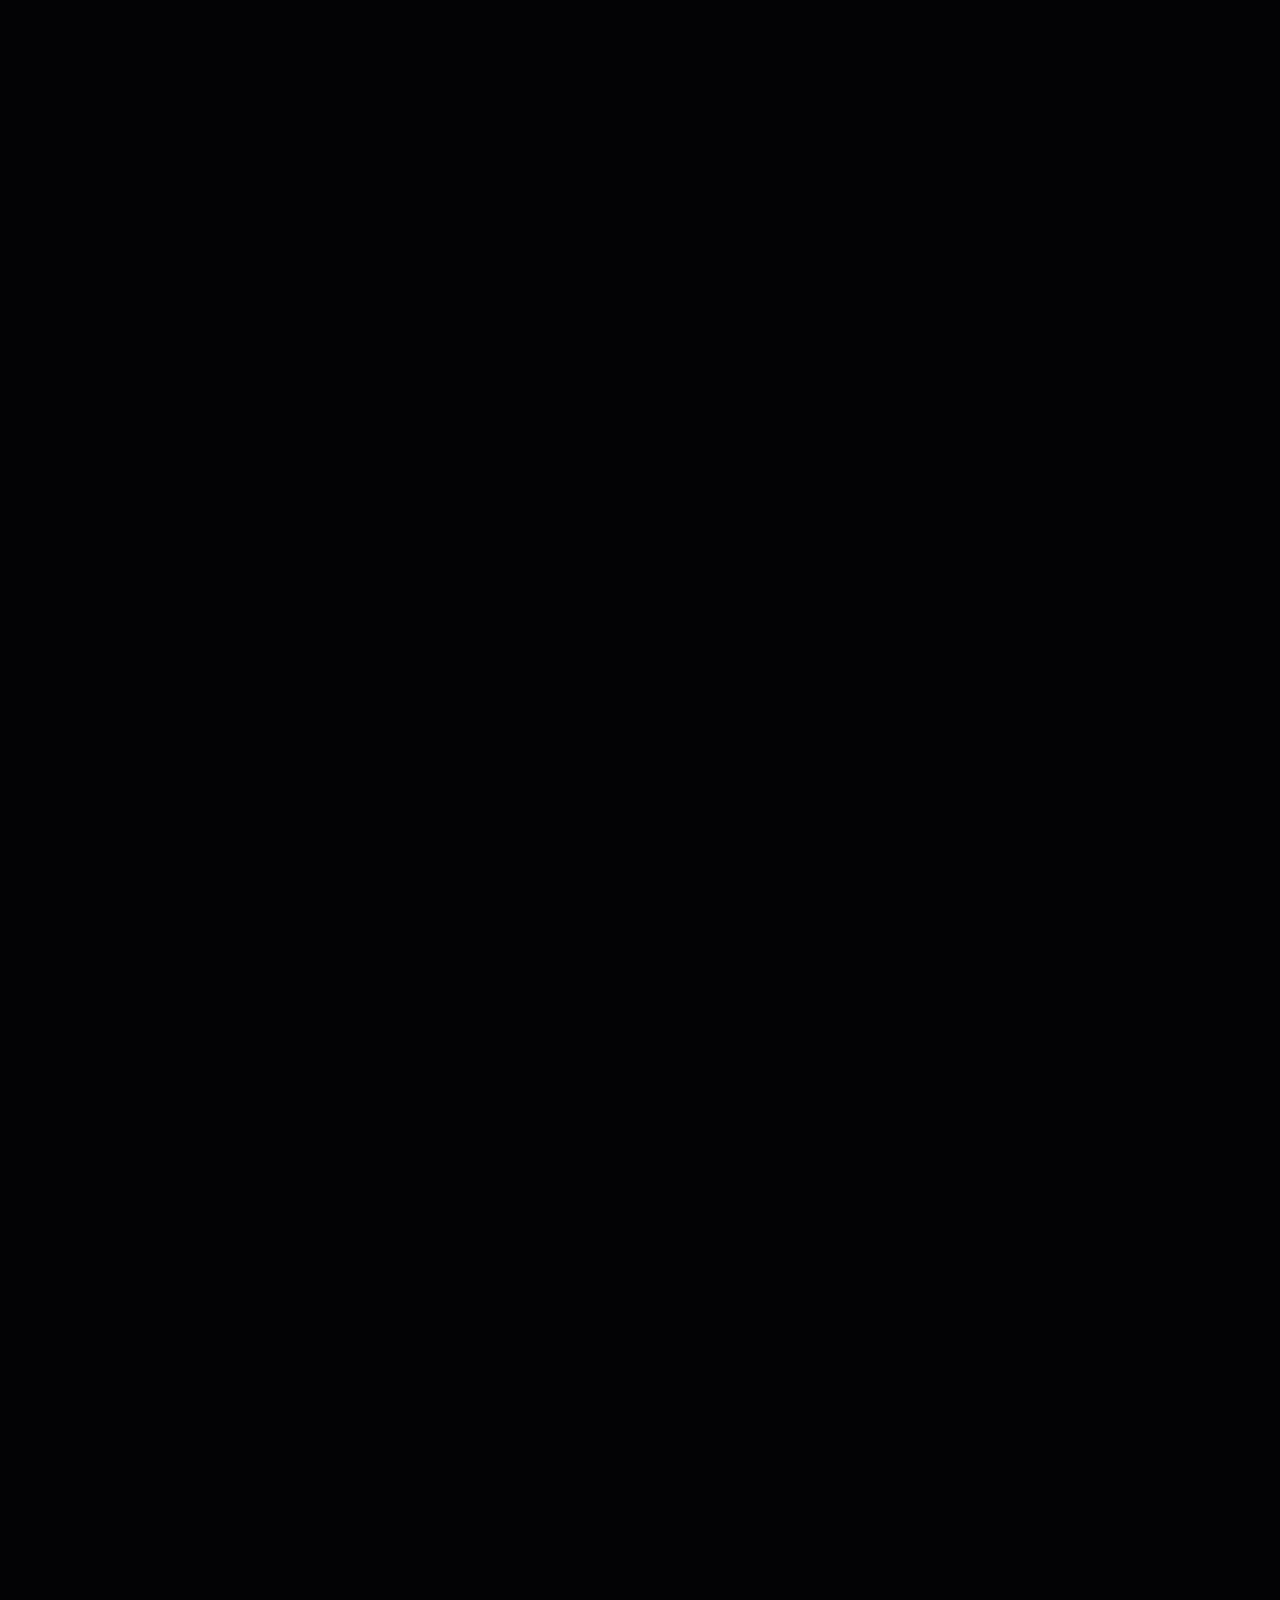
==== commit 5d7af219: "Update index.html" ====
--- a/index.html
+++ b/index.html
@@ -31,7 +31,7 @@
     <meta property="og:description"
         content="Pune's top web design & development agency. Custom websites, e-commerce, redesigns. Serving Kharadi, Hinjewadi, Baner, Pimpri-Chinchwad. Free consultation available.">
     <meta property="og:url" content="https://www.velloux.in/">
-    <meta property="og:image" content="https://www.velloux.in/photo and video/about us.png">
+    <meta property="og:image" content="https://www.velloux.in/photo_video/about us.png">
     <meta property="og:image:width" content="1200">
     <meta property="og:image:height" content="630">
     <meta property="og:site_name" content="Velloux">
@@ -42,7 +42,7 @@
     <meta name="twitter:title" content="Velloux | Best Website Development Agency in Pune">
     <meta name="twitter:description"
         content="Pune's top web design & development agency. Custom websites, e-commerce, redesigns. Free consultation.">
-    <meta name="twitter:image" content="https://www.velloux.in/photo and video/about us.png">
+    <meta name="twitter:image" content="https://www.velloux.in/photo_video/about us.png">
     <meta name="twitter:site" content="@velloux">
 
     <!-- SCHEMA: LocalBusiness + WebSite + FAQPage + BreadcrumbList -->
@@ -59,11 +59,11 @@
         "url": "https://www.velloux.in/",
         "logo": {
           "@type": "ImageObject",
-          "url": "https://www.velloux.in/photo and video/inverted logo.png",
+          "url": "https://www.velloux.in/photo_video/inverted logo.png",
           "width": 200,
           "height": 60
         },
-        "image": "https://www.velloux.in/photo and video/about us.png",
+        "image": "https://www.velloux.in/photo_video/about us.png",
         "telephone": "",
         "email": "",
         "address": {
@@ -148,7 +148,7 @@
 
     <div id="preloader">
         <video id="preloader-video" autoplay muted playsinline>
-            <source src="photo and video/Logo_animation.mp4" type="video/mp4">
+            <source src="photo_video/Logo_animation.mp4" type="video/mp4">
         </video>
     </div>
 
@@ -160,7 +160,7 @@
 
     <header>
         <a href="#" class="logo-block">
-            <img src="photo and video/inverted logo.png" alt="Velloux - Best Website Development Agency in Pune"
+            <img src="photo_video/inverted logo.png" alt="Velloux - Best Website Development Agency in Pune"
                 class="nav-logo-img" width="140" height="40">
         </a>
         <nav aria-label="Main Navigation">
@@ -221,7 +221,7 @@
             <div class="layout-split">
                 <div class="media-frame scroll-reveal">
                     <div class="glow-image-wrapper" style="border-radius: 5% 3% 20% 40%;">
-                        <img src="photo and video/about us.png" alt="About Velloux - Best Website Developer in Pune"
+                        <img src="photo_video/about us.png" alt="About Velloux - Best Website Developer in Pune"
                             class="graphic-surface">
                     </div>
                 </div>
@@ -367,7 +367,7 @@
                 <div class="portfolio-card scroll-reveal">
 
                     <a href="https://techexpertnexgen.com" target="_blank" class="portfolio-preview">
-                        <img src="photo and video/techexpert-preview.png" alt="Techexpert Nexgen Website">
+                        <img src="photo_video/techexpert-preview.png" alt="Techexpert Nexgen Website">
                     </a>
 
                     <div class="portfolio-content">
@@ -397,7 +397,7 @@
                 <div class="portfolio-card scroll-reveal">
 
                     <a href="https://auracoms.in" target="_blank" class="portfolio-preview">
-                        <img src="photo and video/aura-preview.png" alt="Aura Communication Website">
+                        <img src="photo_video/aura-preview.png" alt="Aura Communication Website">
                     </a>
 
                     <div class="portfolio-content">
@@ -862,7 +862,7 @@
             <div class="footer-column footer-brand">
 
                 <div class="footer-logo-wrap">
-                    <img src="photo and video/inverted logo.png" alt="Velloux Logo" class="footer-logo-img">
+                    <img src="photo_video/inverted logo.png" alt="Velloux Logo" class="footer-logo-img">
                 </div>
 
                 <p class="footer-description">
@@ -978,4 +978,4 @@
     <script src="script.js"></script>
 </body>
 
-</html>+</html>
